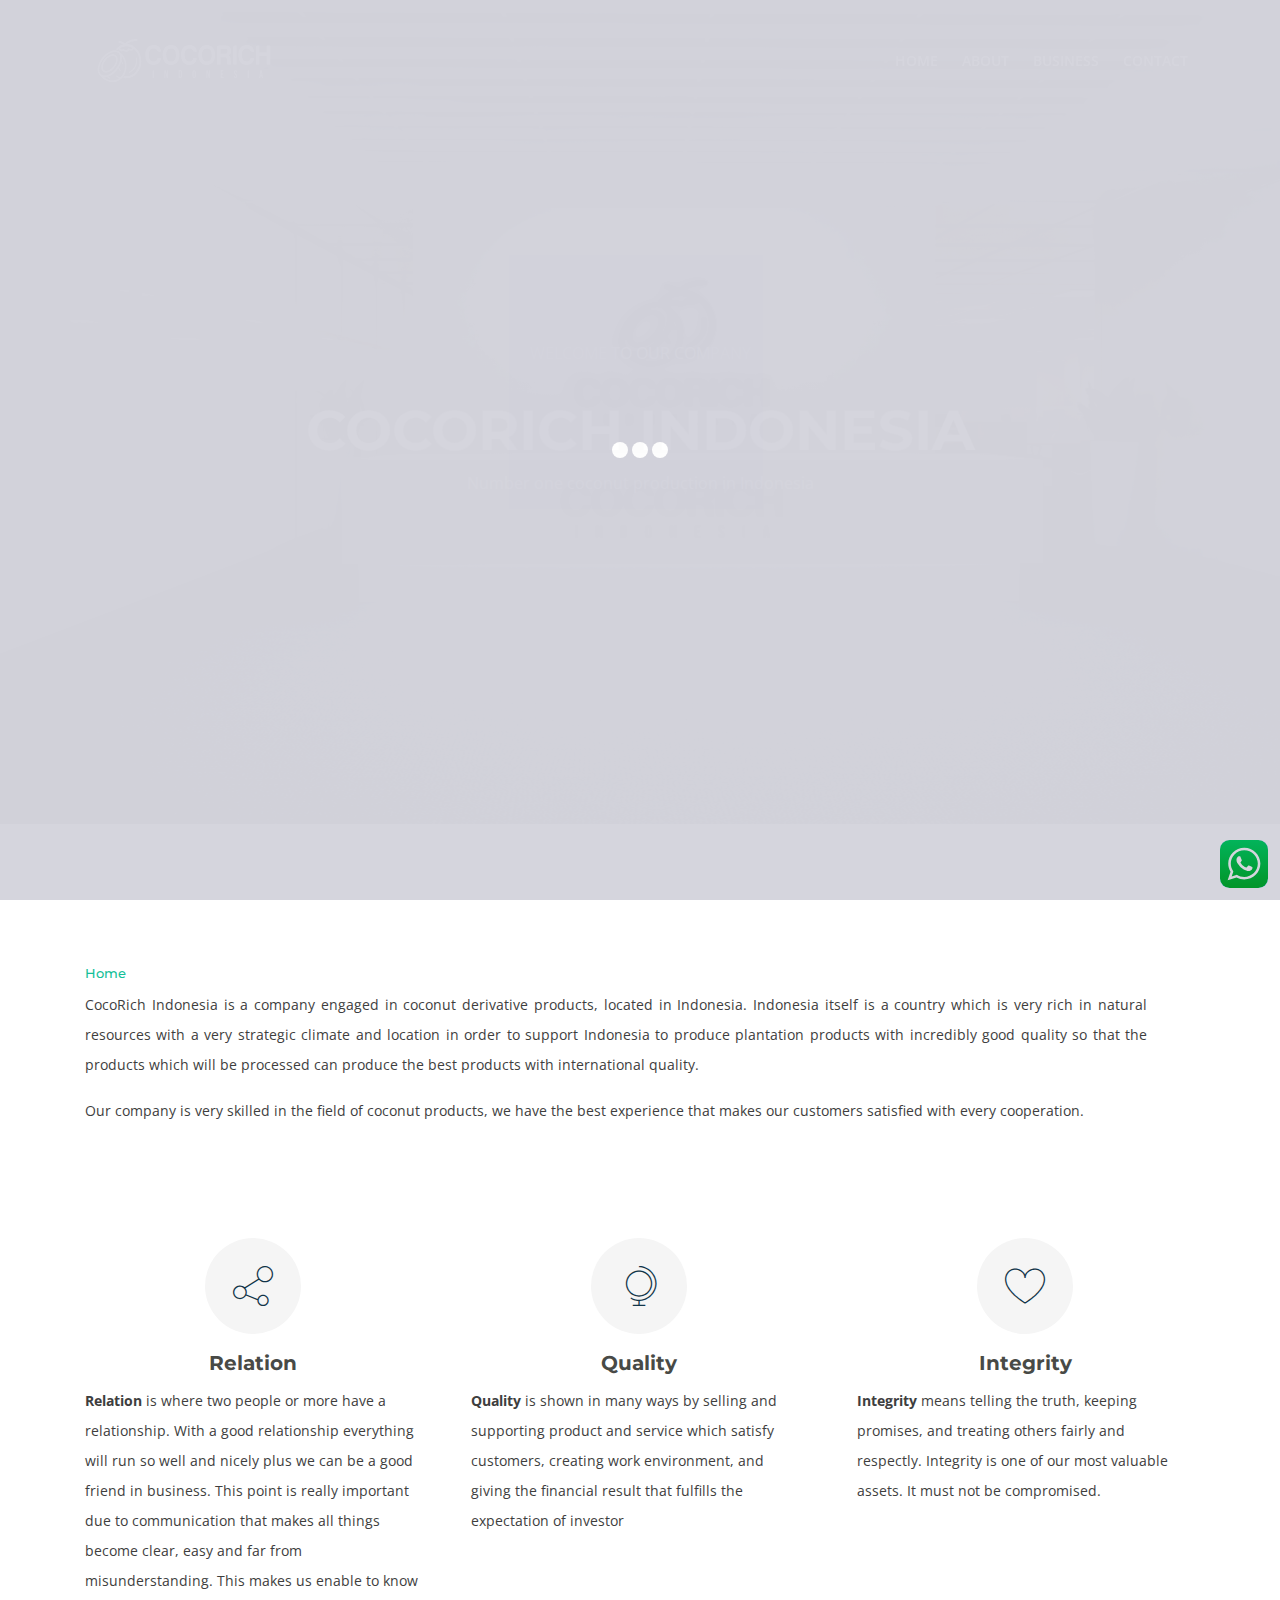
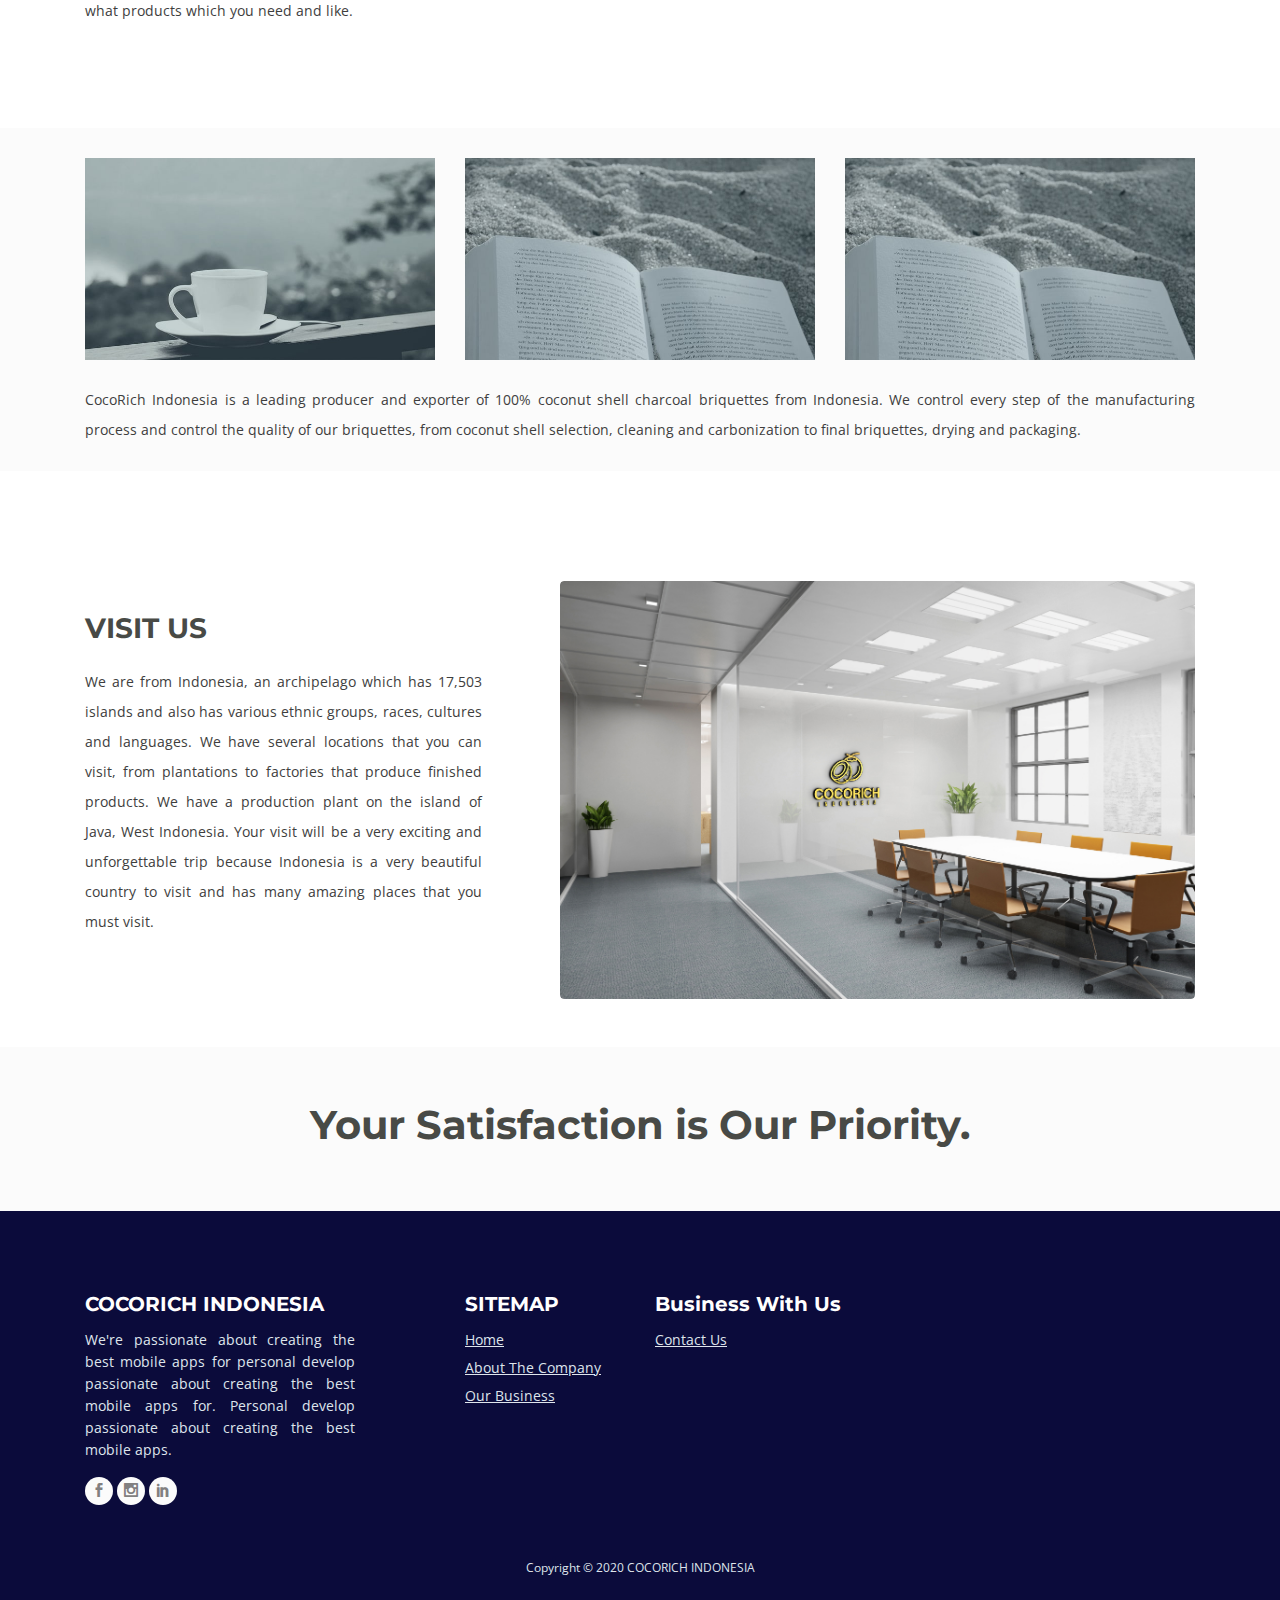
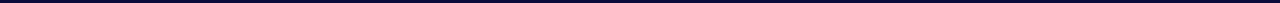
==== index.html @ d9a15020 "animate slide home corousel header" ====
<!DOCTYPE html>
<html lang="en">
<head>
    <meta charset="utf-8">
    <meta name="viewport" content="width=device-width, initial-scale=1, shrink-to-fit=no">
    
    <!-- SEO Meta Tags -->
    <meta name="description" content="Aria is a business focused HTML landing page template built with Bootstrap to help you create lead generation websites for companies and their services.">
    <meta name="author" content="Inovatik">

    <!-- OG Meta Tags to improve the way the post looks when you share the page on LinkedIn, Facebook, Google+ -->
	<meta property="og:site_name" content="" /> <!-- website name -->
	<meta property="og:site" content="" /> <!-- website link -->
	<meta property="og:title" content=""/> <!-- title shown in the actual shared post -->
	<meta property="og:description" content="" /> <!-- description shown in the actual shared post -->
	<meta property="og:image" content="" /> <!-- image link, make sure it's jpg -->
	<meta property="og:url" content="" /> <!-- where do you want your post to link to -->
	<meta property="og:type" content="article" />

    <!-- Website Title -->
    <title>Cocorichindo</title>
    
    <!-- Styles -->
    <link href="https://fonts.googleapis.com/css?family=Montserrat:500,700&display=swap&subset=latin-ext" rel="stylesheet">
    <link href="https://fonts.googleapis.com/css?family=Open+Sans:400,400i,600&display=swap&subset=latin-ext" rel="stylesheet">
    <link href="css/bootstrap.css" rel="stylesheet">
    <link href="css/fontawesome-all.css" rel="stylesheet">
    <link href="css/swiper.css" rel="stylesheet">
	<link href="css/magnific-popup.css" rel="stylesheet">
    <link href="css/styles.css" rel="stylesheet">

    <link rel="stylesheet" href="images/linea_icon/styles.css">
    <link rel="stylesheet" href="images/elegant_icon/style.css">
	
	<!-- Favicon  -->
    <link rel="icon" href="images/favicon.png">
    <style>
        .desc-home p{
            line-height: 30px;
            letter-spacing: 0px;
        }
        .cards-2{
            padding-top: 30px;
            padding-bottom: 10px;
        }
        .cards-2 .card{
            margin-bottom: 10px;
        }
        .cards-2 h3{
            padding-top: 30px;
            text-align: left;
        }
        #quotes.basic-2{
            padding-top: 3.375rem;
        }
    </style>
</head>
<body data-spy="scroll" data-target=".fixed-top">
    
    <!-- Preloader -->
	<div class="spinner-wrapper">
        <div class="spinner">
            <div class="bounce1"></div>
            <div class="bounce2"></div>
            <div class="bounce3"></div>
        </div>
    </div>
    <!-- end of preloader -->
    

    <!-- Navbar -->
    <nav class="navbar navbar-expand-md navbar-dark navbar-custom fixed-top">
        <!-- Text Logo - Use this if you don't have a graphic logo -->
        <!-- <a class="navbar-brand logo-text page-scroll" href="index.html">Aria</a> -->

        <!-- Image Logo -->
        <a class="navbar-brand logo-image" href="index.html">
            <!-- <img src="images/logococorich.svg" alt="alternative"> -->
            <?xml version="1.0" encoding="UTF-8" standalone="no"?>
            <svg xmlns:dc="http://purl.org/dc/elements/1.1/" xmlns:cc="http://creativecommons.org/ns#"
                xmlns:rdf="http://www.w3.org/1999/02/22-rdf-syntax-ns#" xmlns:svg="http://www.w3.org/2000/svg"
                xmlns="http://www.w3.org/2000/svg" xmlns:sodipodi="http://sodipodi.sourceforge.net/DTD/sodipodi-0.dtd"
                xmlns:inkscape="http://www.inkscape.org/namespaces/inkscape" width="1713.3042" height="428.42572"
                viewBox="0 0 453.31172 113.3543" version="1.1" id="svg239" inkscape:version="0.92.4 (5da689c313, 2019-01-14)"
                sodipodi:docname="logococorich.svg">
                <defs id="defs233" />
                <sodipodi:namedview id="base" pagecolor="#ffffff" bordercolor="#666666" borderopacity="1.0"
                    inkscape:pageopacity="0.0" inkscape:pageshadow="2" inkscape:zoom="0.15018657" inkscape:cx="698.25259"
                    inkscape:cy="-551.73253" inkscape:document-units="px" inkscape:current-layer="layer1"
                    inkscape:document-rotation="0" showgrid="false" units="px" width="134px" inkscape:window-width="1366"
                    inkscape:window-height="704" inkscape:window-x="0" inkscape:window-y="32" inkscape:window-maximized="1"
                    fit-margin-top="0" fit-margin-left="0" fit-margin-right="0" fit-margin-bottom="0" />
                <metadata id="metadata236">
                    <rdf:RDF>
                        <cc:Work rdf:about="">
                            <dc:format>image/svg+xml</dc:format>
                            <dc:type rdf:resource="http://purl.org/dc/dcmitype/StillImage" />
                            <dc:title></dc:title>
                        </cc:Work>
                    </rdf:RDF>
                </metadata>
                <g inkscape:label="Layer 1" inkscape:groupmode="layer" id="layer1" transform="translate(139.16419,-48.253246)">
                    <g id="Layer1000" transform="matrix(1.8290912,0,0,1.9971118,-229.80151,-274.9947)">
                        <g id="Layer1001">
                            <path
                                d="m 140.5637,186.7394 h -5.0133 c -0.557,2.7852 -2.4138,4.5677 -5.6446,4.5677 -4.7162,0 -6.7587,-3.4907 -6.7587,-8.4298 0,-5.0876 2.1167,-8.4669 6.9072,-8.4669 2.451,0 4.1221,0.9284 4.9762,2.748 0.4828,1.0027 1.2998,1.5226 2.4139,1.5226 h 3.1193 c -0.2599,-2.748 -1.2626,-4.9391 -3.0451,-6.5359 -1.8939,-1.5597 -4.382,-2.3024 -7.4643,-2.3024 -7.9841,0 -12.069,4.9019 -12.069,13.0346 0,7.8728 3.862,12.9975 11.6234,12.9975 6.3874,0 10.4723,-3.3051 10.955,-9.1354 z m 14.3344,-12.4033 c 4.7162,0 6.9444,3.565 6.9444,8.5412 0,5.0876 -2.2282,8.6526 -6.9444,8.6526 -4.7162,0 -6.9072,-3.7135 -6.9072,-8.6526 0,-4.9019 2.191,-8.5412 6.9072,-8.5412 z m 0,21.5387 c 7.6871,0 12.1062,-5.2361 12.1062,-12.9975 0,-7.6499 -4.5677,-13.0346 -12.1062,-13.0346 -7.5014,0 -12.0691,5.3104 -12.0691,13.0346 0,7.7242 4.382,12.9975 12.0691,12.9975 z m 36.95,-9.1354 h -5.0133 c -0.5571,2.7852 -2.4139,4.5677 -5.6447,4.5677 -4.7162,0 -6.7587,-3.4907 -6.7587,-8.4298 0,-5.0876 2.1168,-8.4669 6.9073,-8.4669 2.4509,0 4.122,0.9284 4.9762,2.748 0.4827,1.0027 1.2997,1.5226 2.4138,1.5226 h 3.1194 c -0.26,-2.748 -1.2626,-4.9391 -3.0452,-6.5359 -1.8939,-1.5597 -4.382,-2.3024 -7.4642,-2.3024 -7.9842,0 -12.0691,4.9019 -12.0691,13.0346 0,7.8728 3.8621,12.9975 11.6234,12.9975 6.3874,0 10.4723,-3.3051 10.9551,-9.1354 z m 14.3343,-12.4033 c 4.7163,0 6.9444,3.565 6.9444,8.5412 0,5.0876 -2.2281,8.6526 -6.9444,8.6526 -4.7162,0 -6.9072,-3.7135 -6.9072,-8.6526 0,-4.9019 2.191,-8.5412 6.9072,-8.5412 z m 0,21.5387 c 7.6871,0 12.1063,-5.2361 12.1063,-12.9975 0,-7.6499 -4.5677,-13.0346 -12.1063,-13.0346 -7.5014,0 -12.069,5.3104 -12.069,13.0346 0,7.7242 4.382,12.9975 12.069,12.9975 z m 34.9075,-18.4193 c 0,-5.199 -2.8965,-7.2043 -8.1327,-7.2043 h -9.581 c -1.4483,0 -2.5994,1.2626 -2.5994,2.7109 v 22.5413 h 5.1618 v -9.8038 h 5.4961 c 3.0451,0 3.6021,0.9655 3.7878,4.0107 0.0371,2.4509 0.1114,3.8992 0.2228,4.2706 0.0372,0.5199 0.1486,1.0398 0.4085,1.5225 h 5.6818 c -0.4828,-0.3342 -0.7799,-0.8912 -0.817,-1.6711 l -0.2228,-4.939 c -0.1114,-1.634 -0.3342,-2.8966 -0.7799,-3.7507 -0.5199,-0.7799 -1.3369,-1.374 -2.4138,-1.7454 2.4138,-0.6684 3.7878,-2.748 3.7878,-5.9417 z m -5.2361,0.4828 c 0,2.4509 -1.374,3.3422 -3.8249,3.3422 h -6.0903 v -6.6473 h 6.3873 c 2.3024,0 3.5279,1.0027 3.5279,3.3051 z m 8.1327,17.5651 h 5.1619 v -25.2522 h -2.5624 c -1.7453,0 -2.5995,0.9284 -2.5995,2.7109 z m 30.0799,-8.764 h -5.0133 c -0.557,2.7852 -2.4138,4.5677 -5.6446,4.5677 -4.7162,0 -6.7587,-3.4907 -6.7587,-8.4298 0,-5.0876 2.1167,-8.4669 6.9072,-8.4669 2.451,0 4.1221,0.9284 4.9762,2.748 0.4828,1.0027 1.2998,1.5226 2.4138,1.5226 h 3.1194 c -0.2599,-2.748 -1.2626,-4.9391 -3.0451,-6.5359 -1.8939,-1.5597 -4.382,-2.3024 -7.4643,-2.3024 -7.9841,0 -12.069,4.9019 -12.069,13.0346 0,7.8728 3.862,12.9975 11.6234,12.9975 6.3874,0 10.4723,-3.3051 10.955,-9.1354 z m 2.4881,-13.7773 v 22.5413 h 5.2362 v -11.1778 h 10.3608 v 11.1778 h 5.2361 v -25.2522 h -5.2361 v 9.4325 h -10.3608 v -9.4325 h -2.6367 c -1.4483,0 -2.5995,1.2626 -2.5995,2.7109 z"
                                style="fill:#000000;fill-rule:evenodd" id="path69" inkscape:connector-curvature="0" />
                            <path
                                d="m 128.574,202.9211 h 1.594 v 10.1435 h -1.594 z m 16.8927,0 h 1.9997 l 1.5505,6.0716 h 0.029 v -6.0716 h 1.4201 v 10.1435 h -1.6374 l -1.9128,-7.4047 h -0.029 v 7.4047 h -1.4201 z m 20.2981,0 h 2.4344 c 0.7922,0 1.3863,0.2126 1.7824,0.6376 0.396,0.4251 0.5941,1.0482 0.5941,1.8693 v 5.1297 c 0,0.8212 -0.1981,1.4443 -0.5941,1.8693 -0.3961,0.4251 -0.9902,0.6376 -1.7824,0.6376 h -2.4344 z m 2.4054,8.6944 c 0.2608,0 0.4613,-0.0772 0.6014,-0.2318 0.1401,-0.1546 0.2101,-0.4057 0.2101,-0.7535 v -5.2746 c 0,-0.3478 -0.07,-0.599 -0.2101,-0.7535 -0.1401,-0.1546 -0.3406,-0.2319 -0.6014,-0.2319 h -0.8115 v 7.2453 z m 19.8923,1.594 c -0.7825,0 -1.3814,-0.2222 -1.7968,-0.6665 -0.4154,-0.4444 -0.6231,-1.0723 -0.6231,-1.8838 v -5.3326 c 0,-0.8115 0.2077,-1.4394 0.6231,-1.8838 0.4154,-0.4444 1.0143,-0.6666 1.7968,-0.6666 0.7825,0 1.3815,0.2222 1.7969,0.6666 0.4154,0.4444 0.623,1.0723 0.623,1.8838 v 5.3326 c 0,0.8115 -0.2076,1.4394 -0.623,1.8838 -0.4154,0.4443 -1.0144,0.6665 -1.7969,0.6665 z m 0,-1.449 c 0.5507,0 0.826,-0.3333 0.826,-0.9999 v -5.5354 c 0,-0.6666 -0.2753,-0.9999 -0.826,-0.9999 -0.5506,0 -0.8259,0.3333 -0.8259,0.9999 v 5.5354 c 0,0.6666 0.2753,0.9999 0.8259,0.9999 z m 17.6028,-8.8394 h 1.9997 l 1.5505,6.0716 h 0.029 v -6.0716 h 1.4201 v 10.1435 h -1.6375 l -1.9127,-7.4047 h -0.029 v 7.4047 h -1.4201 z m 20.298,0 h 4.3473 v 1.4491 h -2.7533 v 2.6808 h 2.1881 v 1.4491 h -2.1881 v 3.1154 h 2.7533 v 1.4491 h -4.3473 z m 21.4718,10.2884 c -0.7728,0 -1.3573,-0.2197 -1.7533,-0.6593 -0.3961,-0.4396 -0.5942,-1.0699 -0.5942,-1.891 v -0.5796 h 1.5071 v 0.6955 c 0,0.6569 0.2753,0.9854 0.8259,0.9854 0.2705,0 0.4758,-0.0798 0.6159,-0.2391 0.1401,-0.1594 0.2101,-0.4179 0.2101,-0.7753 0,-0.425 -0.0966,-0.7994 -0.2898,-1.123 -0.1932,-0.3236 -0.5507,-0.7125 -1.0723,-1.1665 -0.6569,-0.5796 -1.1158,-1.1037 -1.3766,-1.5723 -0.2609,-0.4685 -0.3913,-0.9974 -0.3913,-1.5867 0,-0.8018 0.2029,-1.4225 0.6086,-1.862 0.4058,-0.4396 0.995,-0.6594 1.7679,-0.6594 0.7632,0 1.3404,0.2198 1.7316,0.6594 0.3913,0.4395 0.5869,1.0699 0.5869,1.891 v 0.4202 h -1.507 v -0.5216 c 0,-0.3478 -0.0677,-0.6014 -0.2029,-0.7608 -0.1353,-0.1594 -0.3333,-0.2391 -0.5941,-0.2391 -0.5314,0 -0.797,0.3236 -0.797,0.9709 0,0.3671 0.099,0.71 0.2971,1.0288 0.198,0.3188 0.5579,0.7052 1.0795,1.1593 0.6666,0.5796 1.1255,1.1061 1.3766,1.5794 0.2512,0.4734 0.3768,1.0289 0.3768,1.6665 0,0.8308 -0.2053,1.4684 -0.6159,1.9128 -0.4105,0.4443 -1.0071,0.6665 -1.7896,0.6665 z m 17.4289,-10.2884 h 1.594 v 10.1435 h -1.594 z m 18.1244,0 h 2.1592 l 1.6519,10.1435 h -1.594 l -0.2898,-2.0142 v 0.029 h -1.8113 l -0.2898,1.9852 h -1.4781 z m 1.739,6.7817 -0.7101,-5.0138 h -0.029 l -0.6955,5.0138 z"
                                style="fill:#000000;fill-rule:evenodd" id="path71" inkscape:connector-curvature="0" />
                        </g>
                        <g id="Layer1002" transform="matrix(0.71200564,0,0,0.71612098,-63.947862,105.4372)" style="fill:#000000">
                            <path
                                d="m 217.2692,88.3933 c 16.6459,0 30.1885,14.0322 30.1885,31.2811 0,17.2492 -13.5426,31.2829 -30.1885,31.2829 -2.1952,0 -4.3357,-0.2463 -6.399,-0.7096 0.0969,-0.1045 0.1929,-0.2095 0.288,-0.3152 0.8775,-0.9752 1.6818,-2.0056 2.4137,-3.0817 1.2086,0.1759 2.4426,0.2687 3.6973,0.2687 v 0 c 14.6034,0 26.4844,-12.3123 26.4844,-27.4451 0,-15.1325 -11.881,-27.4433 -26.4844,-27.4433 -6.5387,0 -12.5307,2.4689 -17.1555,6.5531 -0.8293,-0.2901 -1.7014,-0.5159 -2.6125,-0.6743 -0.6051,-0.1052 -1.2294,-0.18 -1.8716,-0.2234 5.4887,-5.8516 13.1608,-9.4932 21.6396,-9.4932 z"
                                style="fill:#000000;fill-rule:evenodd" id="path74" inkscape:connector-curvature="0" />
                            <path
                                d="m 202.9049,86.2873 c -1.014,-0.211 -1.6651,-1.204 -1.4542,-2.218 0.2109,-1.014 1.204,-1.6651 2.218,-1.4542 0.0222,0.0047 6.8416,1.4169 11.6594,4.3255 2.1703,-2.8649 7.9596,-7.7317 22.3841,-8.1536 1.0343,-0.0283 1.8958,0.7871 1.9242,1.8214 0.0284,1.0343 -0.7871,1.8958 -1.8214,1.9242 -17.2852,0.5055 -19.9503,7.1968 -20.1147,7.6598 -0.0674,0.2088 -0.1727,0.4092 -0.3173,0.5912 -0.6449,0.8112 -1.8254,0.946 -2.6366,0.3011 -3.9898,-3.1701 -11.8189,-4.7927 -11.8415,-4.7974 z"
                                style="fill:#000000;fill-rule:evenodd" id="path76" inkscape:connector-curvature="0" />
                            <path
                                d="m 236.2419,114.5002 c -0.1704,-0.6679 0.233,-1.3475 0.9009,-1.5178 0.6679,-0.1704 1.3474,0.233 1.5178,0.9009 0.0135,0.0528 4.9403,18.3386 -14.9109,27.2245 -0.63,0.2812 -1.3688,-0.002 -1.65,-0.6316 -0.2812,-0.6301 0.002,-1.3688 0.6316,-1.65 17.9075,-8.0158 13.5226,-24.2791 13.5106,-24.326 z"
                                style="fill:#000000;fill-rule:evenodd" id="path78" inkscape:connector-curvature="0" />
                            <path
                                d="m 172.0702,148.9538 c 6.0619,4.378 17.8436,9.9857 31.4775,1.3692 3.1247,-2.1678 5.5489,-4.9776 7.3017,-8.1379 2.5522,-4.6017 3.6843,-9.9477 3.4884,-15.1491 -0.1952,-5.1807 -1.7096,-10.1975 -4.4518,-14.1662 -0.5912,-0.8556 -1.2148,-1.5116 -1.9035,-2.1636 0.3239,2.0445 0.2945,4.3183 -0.134,6.7831 -1.1135,6.4038 -4.7359,12.9954 -9.6922,18.4757 -4.9455,5.4682 -11.243,9.8584 -17.7201,11.8742 -3.0255,0.9415 -5.8419,1.2911 -8.366,1.1146 z m 31.531,-46.3966 0.0103,0.002 c 2.9864,1.8575 6.9436,5.686 8.8908,8.504 3.0899,4.4718 4.7949,10.0875 5.0124,15.8606 0.2167,5.7522 -1.045,11.6816 -3.8871,16.806 -1.9872,3.5829 -4.7454,6.7719 -8.3098,9.2348 l -0.0561,0.0374 c -22.1267,14.0043 -39.8405,-5.594 -39.8921,-5.65 l -1.3882,-1.5043 -0.0492,-0.042 c -1.7548,-1.5093 -3.0506,-3.4983 -3.7956,-5.8922 -0.7982,-2.5646 -0.9621,-5.5891 -0.3737,-8.9734 1.1135,-6.4039 4.7359,-12.9955 9.6922,-18.4757 4.9455,-5.4683 11.2429,-9.8584 17.7201,-11.8742 3.7204,-1.1579 7.125,-1.4206 10.0581,-0.9106 2.4864,0.4323 4.6381,1.4151 6.3679,2.8775 z m -7.8017,31.2754 c 4.5677,-5.0505 7.8975,-11.0762 8.9066,-16.8795 0.5004,-2.8778 0.3766,-5.3994 -0.2739,-7.4896 -0.565,-1.8155 -1.5287,-3.3075 -2.8231,-4.4209 -1.3063,-1.1236 -2.9666,-1.8823 -4.912,-2.2205 -2.4547,-0.4269 -5.3543,-0.1913 -8.5742,0.8108 -5.9336,1.8466 -11.7324,5.9013 -16.311,10.9639 -4.5678,5.0506 -7.8976,11.0762 -8.9067,16.8796 -0.5003,2.8777 -0.3765,5.3994 0.274,7.4895 0.565,1.8155 1.5286,3.3075 2.823,4.4209 1.3063,1.1236 2.9666,1.8823 4.912,2.2206 2.4548,0.4268 5.3543,0.1913 8.5743,-0.8108 5.9336,-1.8466 11.7323,-5.9014 16.311,-10.964 z"
                                style="fill:#000000;fill-rule:evenodd" id="path80" inkscape:connector-curvature="0" />
                            <path
                                d="m 199.5149,119.2574 c -0.7491,4.308 -3.1788,8.7345 -6.5016,12.4084 -3.3122,3.6625 -7.5349,6.6043 -11.8825,7.9573 -2.5258,0.786 -4.8443,0.9632 -6.8483,0.6147 -1.7498,-0.3042 -3.2633,-1.0041 -4.4771,-2.0482 -1.2253,-1.0538 -2.1291,-2.4389 -2.647,-4.103 -0.5479,-1.7607 -0.662,-3.8288 -0.2611,-6.1341 0.749,-4.3081 3.1788,-8.7345 6.5015,-12.4085 3.3122,-3.6624 7.5349,-6.6042 11.8825,-7.9573 2.5258,-0.7861 4.8443,-0.9631 6.8484,-0.6147 1.7497,0.3042 3.2632,1.0041 4.4771,2.0482 1.2253,1.0539 2.129,2.439 2.6469,4.1031 0.5479,1.7608 0.662,3.8287 0.2612,6.1341 z m -8.7679,10.358 c 2.9491,-3.2608 5.0975,-7.143 5.7462,-10.8737 0.3161,-1.8182 0.2407,-3.4026 -0.1652,-4.7071 -0.3448,-1.1079 -0.9291,-2.0151 -1.7117,-2.6882 -0.7942,-0.6831 -1.8088,-1.1453 -3.0023,-1.3528 -1.5439,-0.2684 -3.3768,-0.1174 -5.4214,0.5188 -3.825,1.1904 -7.568,3.8097 -10.5275,7.0821 -2.9491,3.2608 -5.0975,7.143 -5.7462,10.8736 -0.3161,1.8183 -0.2407,3.4027 0.1653,4.7072 0.3448,1.1079 0.929,2.015 1.7116,2.6882 0.7942,0.683 1.8088,1.1452 3.0023,1.3527 1.5439,0.2685 3.3768,0.1175 5.4214,-0.5188 3.825,-1.1904 7.5681,-3.8097 10.5275,-7.082 z"
                                style="fill:#000000;fill-rule:evenodd" id="path82" inkscape:connector-curvature="0" />
                            <path
                                d="m 184.3186,149.6628 c 0.5046,0.2959 0.6738,0.9448 0.3779,1.4493 -0.2958,0.5046 -0.9447,0.6738 -1.4493,0.3779 -0.0161,-0.009 -5.6517,-3.2921 -5.8698,-4.5636 -0.0986,-0.578 0.29,-1.1265 0.868,-1.2251 0.5779,-0.0986 1.1264,0.29 1.225,0.868 0.0494,0.2879 4.8345,3.0855 4.8482,3.0935 z"
                                style="fill:#000000;fill-rule:evenodd" id="path84" inkscape:connector-curvature="0" />
                            <path
                                d="m 206.935,149.069 c 0.5756,0.1077 0.9549,0.6618 0.8472,1.2375 -0.1078,0.5757 -0.6619,0.955 -1.2376,0.8472 -0.0185,-0.003 -6.4579,-1.2082 -9.2774,-3.314 -0.4702,-0.3509 -0.5669,-1.0165 -0.216,-1.4867 0.3509,-0.4701 1.0166,-0.5668 1.4867,-0.2159 2.4296,1.8145 8.3799,2.9286 8.3971,2.9319 z"
                                style="fill:#000000;fill-rule:evenodd" id="path86" inkscape:connector-curvature="0" />
                            <path
                                d="m 200.4608,131.7226 c -0.3394,-0.477 -0.2278,-1.139 0.2492,-1.4784 0.477,-0.3394 1.1389,-0.2279 1.4784,0.2491 0.009,0.0131 3.2747,4.5855 3.5548,5.706 0.1421,0.5688 -0.2037,1.1452 -0.7724,1.2874 -0.5688,0.1422 -1.1452,-0.2037 -1.2874,-0.7724 -0.185,-0.7399 -3.2139,-4.9796 -3.2226,-4.9917 z"
                                style="fill:#000000;fill-rule:evenodd" id="path88" inkscape:connector-curvature="0" />
                            <path
                                d="m 205.7308,118.911 c -0.328,-0.4839 -0.2016,-1.1421 0.2824,-1.4701 0.4839,-0.3279 1.1421,-0.2015 1.4701,0.2824 0.008,0.0121 2.866,4.2291 3.0647,5.7392 0.0757,0.5802 -0.3334,1.112 -0.9136,1.1877 -0.5802,0.0757 -1.112,-0.3334 -1.1877,-0.9136 -0.1335,-1.0148 -2.7085,-4.8147 -2.7159,-4.8256 z"
                                style="fill:#000000;fill-rule:evenodd" id="path90" inkscape:connector-curvature="0" />
                            <path
                                d="m 205.1213,94.7577 c -0.0505,1.044 0.1227,5.0122 6.0025,2.7394 l 0.7697,-0.2975 0.6818,0.4532 c 0.0159,0.0106 5.5419,3.752 8.035,-0.8283 l 0.6758,-1.2416 1.3114,0.5252 c 0.0198,0.0079 6.9224,2.8154 6.2869,-1.2261 -0.1281,-0.8149 -0.997,-1.4987 -2.3053,-2.0447 -1.6895,-0.7051 -3.9836,-1.1062 -6.4646,-1.2408 -2.5557,-0.1385 -5.2746,0.0056 -7.7329,0.3921 -3.5818,0.5632 -6.5197,1.5423 -7.2603,2.7691 z m 6.4083,5.9748 c -10.9186,3.7952 -9.557,-6.5601 -9.5534,-6.5903 l 0.0262,-0.2177 0.086,-0.2059 c 1.015,-2.4322 5.0354,-4.1192 9.8073,-4.8695 2.6779,-0.4211 5.625,-0.5789 8.3808,-0.4295 2.8304,0.1535 5.4938,0.6304 7.5235,1.4775 2.3192,0.9678 3.9001,2.4393 4.224,4.4991 1.2117,7.7063 -6.3,6.0698 -9.3574,5.1054 -3.543,4.802 -9.1661,2.3214 -11.137,1.2309 z"
                                style="fill:#000000;fill-rule:evenodd" id="path92" inkscape:connector-curvature="0" />
                        </g>
                    </g>
                </g>
            </svg>
        </a>
        
        <!-- Mobile Menu Toggle Button -->
        <button class="navbar-toggler" type="button" data-toggle="collapse" data-target="#navbarsExampleDefault" aria-controls="navbarsExampleDefault" aria-expanded="false" aria-label="Toggle navigation">
            <span class="navbar-toggler-awesome fas fa-bars"></span>
            <span class="navbar-toggler-awesome fas fa-times"></span>
        </button>
        <!-- end of mobile menu toggle button -->

        <div class="collapse navbar-collapse" id="navbarsExampleDefault">
            <ul class="navbar-nav ml-auto">
                <li class="nav-item">
                    <a class="nav-link page-scroll" href="index.html">HOME <span class="sr-only">(current)</span></a>
                </li>
                <li class="nav-item">
                    <a class="nav-link page-scroll" href="about.html">ABOUT</a>
                </li>
                <li class="nav-item">
                    <a class="nav-link page-scroll" href="product.html">BUSINESS</a>
                </li>
                <li class="nav-item">
                    <a class="nav-link page-scroll" href="contact.html">CONTACT</a>
                </li>
            </ul>
            <!-- <span class="nav-item social-icons">
                <span class="fa-stack">
                    <a href="#your-link">
                        <span class="hexagon"></span>
                        <i class="fab fa-facebook-f fa-stack-1x"></i>
                    </a>
                </span>
                <span class="fa-stack">
                    <a href="#your-link">
                        <span class="hexagon"></span>
                        <i class="fab fa-twitter fa-stack-1x"></i>
                    </a>
                </span>
            </span> -->
        </div>
    </nav> <!-- end of navbar -->
    <!-- end of navbar -->


    <!-- Header -->
    <header id="header" class="header">
        <div class="header-content">
            <div class="container">
                <div class="row">
                    <div class="col-lg-12">
                        <div class="text-container">
                            <p class="p-heading p-large">WELCOME TO OUR COMPANY</p>
                            <h1>COCORICH INDONESIA</h1>
                            <p class="p-heading p-large">Number one coconut production in Indonesia</p>
                        </div>
                    </div> <!-- end of col -->
                </div> <!-- end of row -->
            </div> <!-- end of container -->
        </div> <!-- end of header-content -->
    </header> <!-- end of header -->
    <!-- end of header -->


    <!-- Home -->
    <div id="intro" class="basic-1">
        <div class="container">
            <div class="row">
                <div class="col-lg-12">
                    <div class="text-container desc-home">
                        <div class="section-title">Home</div>
                        <p class="text-justify">CocoRich Indonesia is a company engaged in coconut derivative products, located in Indonesia. Indonesia itself is a country which is very rich in natural resources with a very strategic climate and location in order to support Indonesia to produce plantation products with incredibly good quality so that the products which will be processed can produce the best products with international quality.</p>
                        <p class="text-justify">Our company is very skilled in the field of coconut products, we have the best experience that makes our customers satisfied with every cooperation.</p>
                    </div> <!-- end of text-container -->
                </div> <!-- end of col -->
            </div> <!-- end of row -->
        </div> <!-- end of container -->
    </div> <!-- end of basic-1 -->
    <!-- end of intro -->


    <!-- Description -->
    <div class="cards-1">
        <div class="container">
            <div class="row">
                <div class="col-lg-12">
                    
                    <!-- Card -->
                    <div class="card">
                        <span class="fa-stack home-icon">
                            <div class="icon icon-basic-share fa-stack-1x"></div>
                        </span>
                        <div class="card-body">
                            <h4 class="card-title text-center">Relation</h4>
                            <p style="line-height: 30px; letter-spacing: 0px;"><b>Relation</b> is where two people or more have a relationship. With a good relationship everything will run so well and nicely plus we can be a good friend in business. This point is really important due to communication that makes all things become clear, easy and far from misunderstanding. This makes us enable to know what products which you need and like.</p>
                        </div>
                    </div>
                    <!-- end of card -->

                    <!-- Card -->
                    <div class="card">
                        <span class="fa-stack home-icon">
                            <div class="icon icon-basic-globe fa-stack-1x"></div>
                        </span>
                        <div class="card-body">
                            <h4 class="card-title text-center">Quality</h4>
                            <p style="line-height: 30px; letter-spacing: 0px;"><b>Quality</b> is shown in many ways by selling and supporting product and service which satisfy customers, creating work environment, and giving the financial result that fulfills the expectation of investor</p>
                        </div>
                    </div>
                    <!-- end of card -->

                    <!-- Card -->
                    <div class="card">
                        <span class="fa-stack home-icon">
                            <div class="icon icon-basic-heart fa-stack-1x"></div>
                        </span>
                        <div class="card-body">
                            <h4 class="card-title text-center">Integrity</h4>
                            <p style="line-height: 30px; letter-spacing: 0px;"><b>Integrity</b> means telling the truth, keeping promises, and treating others fairly and respectly. Integrity is one of our most valuable assets. It must not be compromised.</p>
                        </div>
                    </div>
                    <!-- end of card -->

                </div> <!-- end of col -->
            </div> <!-- end of row -->
        </div> <!-- end of container -->
    </div> <!-- end of cards-1 -->
    <!-- end of description -->


    <!-- Services -->
    <div id="services" class="cards-2">
        <div class="container">
            <div class="row">
                <div class="col-lg-4">
                    <img class="img-fluid" src="images/services-1.jpg" alt="alternative">
                </div> <!-- end of col -->
                <div class="col-lg-4 mt-3 mt-lg-0">
                    <img class="img-fluid" src="images/services-2.jpg" alt="alternative">
                </div> <!-- end of col -->
                <div class="col-lg-4 mt-3 mt-lg-0">
                    <img class="img-fluid" src="images/services-2.jpg" alt="alternative">
                </div> <!-- end of col -->
            </div> <!-- end of row -->
            <br>
            <div class="row">
                <div class="col-lg-12">
                    <div class="text-container desc-home">
                        <p class="text-justify" style="line-height: 30px; letter-spacing: 0px;">CocoRich Indonesia is a leading producer and exporter of 100% coconut shell charcoal briquettes from Indonesia. We control every step of the manufacturing process and control the quality of our briquettes, from coconut shell selection, cleaning and carbonization to final briquettes, drying and packaging.</p>
                    </div> <!-- end of text-container -->
                </div> <!-- end of col -->
            </div> <!-- end of row -->
        </div> <!-- end of container -->
    </div> <!-- end of cards-2 -->
    <!-- end of services -->
    

    <!-- Intro -->
    <div id="intro" class="basic-1">
        <div class="container">
            <div class="row">
                <div class="col-lg-5">
                    <div class="text-container">
                        <h2>VISIT US</h2>
                        <p class="text-justify" style="line-height: 30px; letter-spacing: 0px;">We are from Indonesia, an archipelago which has 17,503 islands and also has various ethnic groups, races, cultures and languages. We have several locations that you can visit, from plantations to factories that produce finished products. We have a production plant on the island of Java, West Indonesia. Your visit will be a very exciting and unforgettable trip because Indonesia is a very beautiful country to visit and has many amazing places that you must visit.</p>
                    </div> <!-- end of text-container -->
                </div> <!-- end of col -->
                <div class="col-lg-7">
                    <div class="image-container">
                        <img class="img-fluid" src="images/officemockup.jpg" alt="alternative">
                    </div> <!-- end of image-container -->
                </div> <!-- end of col -->
            </div> <!-- end of row -->
        </div> <!-- end of container -->
    </div> <!-- end of basic-1 -->
    <!-- end of intro -->

    <div id="quotes" class="basic-2">
        <div class="container">
            <div class="row">
                <div class="col-lg-12">
                    <h1 class="">Your Satisfaction is Our Priority.</h1>
                </div> <!-- end of col -->
            </div> <!-- end of row -->
        </div> <!-- end of container -->
    </div>


    <!-- Footer -->
    <div class="footer">
        <div class="container">
            <div class="row">
                <div class="col-md-4">
                    <div class="text-container about">
                        <h4>COCORICH INDONESIA</h4>
                        <p class="white" style="text-align: justify;">We're passionate about creating the best mobile apps for personal develop passionate about creating the best mobile apps for. Personal develop passionate about creating the best mobile apps.</p>
                        <span class="fa-stack">
                            <a href="facebook.com">
                                <span class="social_facebook"></span>
                            </a>
                        </span>
                        <span class="fa-stack">
                            <a href="instagram.com">
                                <span class="social_instagram"></span>
                            </a>
                        </span>
                        <span class="fa-stack">
                            <a href="linkedin.com">
                                <span class="social_linkedin"></span>
                            </a>
                        </span>
                    </div> <!-- end of text-container -->
                </div> <!-- end of col -->
                <div class="col-md-2">
                    <div class="text-container">
                        <h4>SITEMAP</h4>
                        <ul class="list-unstyled li-space-lg white">
                            <li>
                                <a class="white" href="index.html">Home</a>
                            </li>
                            <li>
                                <a class="white" href="about.html">About The Company</a>
                            </li>
                            <li>
                                <a class="white" href="privacy-policy.html">Our Business</a>
                            </li>
                        </ul>
                    </div> <!-- end of text-container -->
                </div> <!-- end of col -->
                <div class="col-md-4">
                    <div class="text-container">
                        <h4>Business With Us</h4>
                        <ul class="list-unstyled li-space-lg">
                            <li>
                                <a class="white" href="contact.html">Contact Us</a>
                            </li>
                        </ul>
                    </div> <!-- end of text-container -->
                </div> <!-- end of col -->
            </div> <!-- end of row -->
        </div> <!-- end of container -->
    </div> <!-- end of footer -->  
    <!-- end of footer -->


    <!-- Copyright -->
    <div class="copyright">
        <div class="container">
            <div class="row">
                <div class="col-lg-12">
                    <p class="p-small">Copyright © 2020 <a href="#">COCORICH INDONESIA</a></p>
                </div> <!-- end of col -->
            </div> <!-- enf of row -->
        </div> <!-- end of container -->
    </div> <!-- end of copyright --> 
    <!-- end of copyright -->
    
    	
    <!-- Scripts -->
    <script src="js/jquery.min.js"></script> <!-- jQuery for Bootstrap's JavaScript plugins -->
    <script src="js/popper.min.js"></script> <!-- Popper tooltip library for Bootstrap -->
    <script src="js/bootstrap.min.js"></script> <!-- Bootstrap framework -->
    <script src="js/jquery.easing.min.js"></script> <!-- jQuery Easing for smooth scrolling between anchors -->
    <script src="js/swiper.min.js"></script> <!-- Swiper for image and text sliders -->
    <script src="js/jquery.magnific-popup.js"></script> <!-- Magnific Popup for lightboxes -->
    <script src="js/morphext.min.js"></script> <!-- Morphtext rotating text in the header -->
    <script src="js/isotope.pkgd.min.js"></script> <!-- Isotope for filter -->
    <script src="js/validator.min.js"></script> <!-- Validator.js - Bootstrap plugin that validates forms -->
    <script src="js/scripts.js"></script> <!-- Custom scripts -->
    <script>
        // animate background header corousel
        var images=new Array(
            'images/desainmocup.jpg',
            'images/details-1-background.jpg',
            'images/details-2-background.jpg'
        );
        var nextimage=0;
        doSlideshow();
        function doSlideshow(){
            if(nextimage>=images.length){nextimage=0;}
            $('.header').stop().animate({opacity: 0},1000,function(){
                $(this).css({'background-image': 'url("'+images[nextimage++]+'")'})
                    .animate({opacity: 1},{duration:1000})
                    .fadeIn(1500,function(){
                        setTimeout(doSlideshow,2500);
                    });
            });
        }
    </script>
</body>
</html>
---- css/styles.css ----
/* Template: Aria - Business HTML Landing Page Template
   Author: Inovatik
   Created: Jul 2019
   Description: Master CSS file
*/

/*****************************************
Table Of Contents:

01. General Styles
02. Preloader
03. Navigation
04. Header
05. Intro
06. Description
07. Services
08. Details 1
09. Details 2
10. Testimonials
11. Call Me
12. Projects
13. Project Lightboxes
14. Team
15. About
16. Contact
17. Footer
18. Copyright
19. Back To Top Button
20. Extra Pages
21. Media Queries
******************************************/

/*****************************************
Colors:

- Backgrounds - light gray #fbfbfb
- Background - dark blue #153e52
- Backgrounds navbar, footer - dark gray #113448
- Buttons, bullets, icons - green #14bf98
- Headings text - black #484a46
- Body text - gray #787976
- Body text - light gray #dfe5ec
******************************************/


/* TAMBAHAN  */

/* **************************
RESPONSIVE MAP
************************** */

#progress .progress-bar {
	/* display: block; */
	/* padding-left: 1.5rem; */
	border-radius: 0.125rem;
	/* background: linear-gradient(to bottom right, #14bf98, #1bd1a7); */
	background: linear-gradient(to bottom right, #000000, #000000);
}

.progress-container {
	margin-top: 1.5rem;
}

.progress-container .title {
	margin-bottom: 0.25rem;
	color: #484a46;
	font: 600 0.875rem/1.25rem "Poppins", "Open Sans", sans-serif;
}

.progress {
	height: 1.375rem;
	margin-bottom: 1.125rem;
	border-radius: 0.125rem;
	background-color: #f9fafc;
}

.map-responsive{
    overflow:hidden;
    padding-bottom:50%;
    position:relative;
    height:0;
}
.map-responsive iframe{
    left:0;
    top:0;
    height:100%;
    width:100%;
    position:absolute;
}


/******************************/
/*     01. General Styles     */
/******************************/
body,
html {
    width: 100%;
	height: 100%;
}

body, p {
	/* color: #787976;  */
	color: #3e3e3e; 
	font: 400 0.875rem/1.5625rem "Poppins", "Open Sans", sans-serif;
}

.p-large {
	font: 400 1rem/1.625rem "Poppins", "Open Sans", sans-serif;
}

.p-small {
	font: 400 0.75rem/1.375rem "Poppins", "Open Sans", sans-serif;
}

.p-heading {
	margin-bottom: 3.5rem;
	text-align: center;
}

.li-space-lg li {
	margin-bottom: 0.375rem;
}

.indent {
	padding-left: 1.25rem;
}

h1 {
	color: #484a46;
	font: 700 2.5rem/3rem "Montserrat", sans-serif;
}

h2 {
	color: #484a46;
	font: 700 1.75rem/2.125rem "Montserrat", sans-serif;
}

h3 {
	color: #484a46;
	font: 700 1.375rem/1.75rem "Montserrat", sans-serif;
}

h4 {
	color: #484a46;
	font: 700 1.25rem/1.625rem "Montserrat", sans-serif;
}

h5 {
	color: #484a46;
	font: 700 1.125rem/1.5rem "Montserrat", sans-serif;
}

h6 {
	color: #484a46;
	font: 700 1rem/1.375rem "Montserrat", sans-serif;
}

a {
	color: #787976;
	text-decoration: underline;
}

a:hover {
	color: #787976;
	text-decoration: underline;
}

a.green {
	color: #14bf98;
}

a.white,
.white {
	color: #dfe5ec;
}

.testimonial-text {
	font-style: italic;
}

.testimonial-author {
	font: 700 1rem/1.375rem "Montserrat", sans-serif;
}

strong {
	color: #484a46;
}

.section-title {
	color: #14bf98;
	font: 500 0.8125rem/1.125rem "Montserrat", sans-serif;
}

.btn-solid-reg {
	display: inline-block;
	padding: 1.1875rem 1.875rem 1.1875rem 1.875rem;
	border: 0.125rem solid #14bf98;
	border-radius: 0.25rem;
	background-color: #14bf98;
	color: #fff;
	font: 700 0.75rem/0 "Montserrat", sans-serif;
	text-decoration: none;
	transition: all 0.2s;
}

.btn-solid-reg:hover {
	background-color: transparent;
	color: #14bf98;
	text-decoration: none;
}

.btn-solid-lg {
	display: inline-block;
	padding: 1.375rem 2.125rem 1.375rem 2.125rem;
	border: 0.125rem solid #14bf98;
	border-radius: 0.25rem;
	background-color: #14bf98;
	color: #fff;
	font: 700 0.75rem/0 "Montserrat", sans-serif;
	text-decoration: none;
	transition: all 0.2s;
}

.btn-solid-lg:hover {
	background-color: transparent;
	color: #14bf98;
	text-decoration: none;
}

.btn-outline-reg {
	display: inline-block;
	padding: 1.1875rem 1.875rem 1.1875rem 1.875rem;
	border: 0.125rem solid #787976;
	border-radius: 0.25rem;
	background-color: transparent;
	color: #787976;
	font: 700 0.75rem/0 "Montserrat", sans-serif;
	text-decoration: none;
	transition: all 0.2s;
}

.btn-outline-reg:hover {
	background-color: #787976;
	color: #fff;
	text-decoration: none;
}

.btn-outline-lg {
	display: inline-block;
	padding: 1.375rem 2.125rem 1.375rem 2.125rem;
	border: 0.125rem solid #787976;
	border-radius: 0.25rem;
	background-color: transparent;
	color: #787976;
	font: 700 0.75rem/0 "Montserrat", sans-serif;
	text-decoration: none;
	transition: all 0.2s;
}

.btn-outline-lg:hover {
	background-color: #787976;
	color: #fff;
	text-decoration: none;
}

.btn-outline-sm {
	display: inline-block;
	padding: 1rem 1.625rem 0.9375rem 1.625rem;
	border: 0.125rem solid #787976;
	border-radius: 0.25rem;
	background-color: transparent;
	color: #787976;
	font: 700 0.75rem/0 "Montserrat", sans-serif;
	text-decoration: none;
	transition: all 0.2s;
}

.btn-outline-sm:hover {
	background-color: #787976;
	color: #fff;
	text-decoration: none;
}

.form-group {
	position: relative;
	margin-bottom: 1.25rem;
}

.form-group.has-error.has-danger {
	margin-bottom: 0.625rem;
}

.form-group.has-error.has-danger .help-block.with-errors ul {
	margin-top: 0.375rem;
}

.label-control {
	position: absolute;
	top: 0.8125rem;
	left: 1.375rem;
	color: #787976;
	opacity: 1;
	font: 400 0.875rem/1.375rem "Poppins", "Open Sans", sans-serif;
	cursor: text;
	transition: all 0.2s ease;
}

/* IE10+ hack to solve lower label text position compared to the rest of the browsers */
@media screen and (-ms-high-contrast: active), screen and (-ms-high-contrast: none) {  
	.label-control {
		top: 0.9375rem;
	}
}

.form-control-input:focus + .label-control,
.form-control-input.notEmpty + .label-control,
.form-control-textarea:focus + .label-control,
.form-control-textarea.notEmpty + .label-control {
	top: 0.125rem;
	opacity: 1;
	font-size: 0.75rem;
	font-weight: 500;
}

.form-control-input,
.form-control-select {
	display: block; /* needed for proper display of the label in Firefox, IE, Edge */
	width: 100%;
	padding-top: 1.25rem;
	padding-bottom: 0.25rem;
	padding-left: 1.3125rem;
	border: 1px solid #dadada;
	border-radius: 0.25rem;
	background-color: #fff;
	color: #787976;
	font: 400 0.875rem/1.375rem "Poppins", "Open Sans", sans-serif;
	transition: all 0.2s;
	-webkit-appearance: none; /* removes inner shadow on form inputs on ios safari */
}

.form-control-select {
	padding-top: 0.5rem;
	padding-bottom: 0.5rem;
	height: 3rem;
}

/* IE10+ hack to solve lower label text position compared to the rest of the browsers */
@media screen and (-ms-high-contrast: active), screen and (-ms-high-contrast: none) {  
	.form-control-input {
		padding-top: 1.25rem;
		padding-bottom: 0.75rem;
		line-height: 1.75rem;
	}

	.form-control-select {
		padding-top: 0.875rem;
		padding-bottom: 0.75rem;
		height: 3.125rem;
		line-height: 2.125rem;
	}
}

select {
    /* you should keep these first rules in place to maintain cross-browser behavior */
    -webkit-appearance: none;
	-moz-appearance: none;
	-ms-appearance: none;
    -o-appearance: none;
    appearance: none;
    background-image: url('../images/down-arrow.png');
    background-position: 96% 50%;
    background-repeat: no-repeat;
    outline: none;
}

select::-ms-expand {
    display: none; /* removes the ugly default down arrow on select form field in IE11 */
}

.form-control-textarea {
	display: block; /* used to eliminate a bottom gap difference between Chrome and IE/FF */
	width: 100%;
	height: 8rem; /* used instead of html rows to normalize height between Chrome and IE/FF */
	padding-top: 1.25rem;
	padding-left: 1.3125rem;
	border: 1px solid #dadada;
	border-radius: 0.25rem;
	background-color: #fff;
	color: #787976;
	font: 400 1rem/1.5625rem "Poppins", "Open Sans", sans-serif;
	transition: all 0.2s;
}

.form-control-input:focus,
.form-control-select:focus,
.form-control-textarea:focus {
	border: 1px solid #a1a1a1;
	outline: none; /* Removes blue border on focus */
}

.form-control-input:hover,
.form-control-select:hover,
.form-control-textarea:hover {
	border: 1px solid #a1a1a1;
}

.checkbox {
	font: 400 0.875rem/1.375rem "Poppins", "Open Sans", sans-serif;
}

input[type='checkbox'] {
	vertical-align: -15%;
	margin-right: 0.375rem;
}

/* IE10+ hack to raise checkbox field position compared to the rest of the browsers */
@media screen and (-ms-high-contrast: active), screen and (-ms-high-contrast: none) {  
	input[type='checkbox'] {
		vertical-align: -9%;
	}
}

.form-control-submit-button {
	display: inline-block;
	width: 100%;
	height: 3.125rem;
	border: 0.125rem solid #14bf98;
	border-radius: 0.25rem;
	background-color: #14bf98;
	color: #fff;
	font: 700 0.75rem/1.75rem "Montserrat", sans-serif;
	cursor: pointer;
	transition: all 0.2s;
}

.form-control-submit-button:hover {
	background-color: transparent;
	color: #14bf98;
}

/* Form Success And Error Message Formatting */
#lmsgSubmit.h3.text-center.tada.animated,
#cmsgSubmit.h3.text-center.tada.animated,
#pmsgSubmit.h3.text-center.tada.animated,
#lmsgSubmit.h3.text-center,
#cmsgSubmit.h3.text-center,
#pmsgSubmit.h3.text-center {
	display: block;
	margin-bottom: 0;
	color: #b93636;
	font: 400 1.125rem/1rem "Poppins", "Open Sans", sans-serif;
}

.help-block.with-errors .list-unstyled {
	color: #787976;
	font-size: 0.75rem;
	line-height: 1.125rem;
	text-align: left;
}

.help-block.with-errors ul {
	margin-bottom: 0;
}
/* end of form success and error message formatting */

/* Form Success And Error Message Animation - Animate.css */
@-webkit-keyframes tada {
	from {
		-webkit-transform: scale3d(1, 1, 1);
		-ms-transform: scale3d(1, 1, 1);
		transform: scale3d(1, 1, 1);
	}
	10%, 20% {
		-webkit-transform: scale3d(.9, .9, .9) rotate3d(0, 0, 1, -3deg);
		-ms-transform: scale3d(.9, .9, .9) rotate3d(0, 0, 1, -3deg);
		transform: scale3d(.9, .9, .9) rotate3d(0, 0, 1, -3deg);
	}
	30%, 50%, 70%, 90% {
		-webkit-transform: scale3d(1.1, 1.1, 1.1) rotate3d(0, 0, 1, 3deg);
		-ms-transform: scale3d(1.1, 1.1, 1.1) rotate3d(0, 0, 1, 3deg);
		transform: scale3d(1.1, 1.1, 1.1) rotate3d(0, 0, 1, 3deg);
	}
	40%, 60%, 80% {
		-webkit-transform: scale3d(1.1, 1.1, 1.1) rotate3d(0, 0, 1, -3deg);
		-ms-transform: scale3d(1.1, 1.1, 1.1) rotate3d(0, 0, 1, -3deg);
		transform: scale3d(1.1, 1.1, 1.1) rotate3d(0, 0, 1, -3deg);
	}
	to {
		-webkit-transform: scale3d(1, 1, 1);
		-ms-transform: scale3d(1, 1, 1);
		transform: scale3d(1, 1, 1);
	}
}

@keyframes tada {
	from {
		-webkit-transform: scale3d(1, 1, 1);
		-ms-transform: scale3d(1, 1, 1);
		transform: scale3d(1, 1, 1);
	}
	10%, 20% {
		-webkit-transform: scale3d(.9, .9, .9) rotate3d(0, 0, 1, -3deg);
		-ms-transform: scale3d(.9, .9, .9) rotate3d(0, 0, 1, -3deg);
		transform: scale3d(.9, .9, .9) rotate3d(0, 0, 1, -3deg);
	}
	30%, 50%, 70%, 90% {
		-webkit-transform: scale3d(1.1, 1.1, 1.1) rotate3d(0, 0, 1, 3deg);
		-ms-transform: scale3d(1.1, 1.1, 1.1) rotate3d(0, 0, 1, 3deg);
		transform: scale3d(1.1, 1.1, 1.1) rotate3d(0, 0, 1, 3deg);
	}
	40%, 60%, 80% {
		-webkit-transform: scale3d(1.1, 1.1, 1.1) rotate3d(0, 0, 1, -3deg);
		-ms-transform: scale3d(1.1, 1.1, 1.1) rotate3d(0, 0, 1, -3deg);
		transform: scale3d(1.1, 1.1, 1.1) rotate3d(0, 0, 1, -3deg);
	}
	to {
		-webkit-transform: scale3d(1, 1, 1);
		-ms-transform: scale3d(1, 1, 1);
		transform: scale3d(1, 1, 1);
	}
}

.tada {
	-webkit-animation-name: tada;
	animation-name: tada;
}

.animated {
	-webkit-animation-duration: 1s;
	animation-duration: 1s;
	-webkit-animation-fill-mode: both;
	animation-fill-mode: both;
}
/* end of form success and error message animation - Animate.css */

/* Fade-move Animation For Lightbox - Magnific Popup */
/* at start */
.my-mfp-slide-bottom .zoom-anim-dialog {
	opacity: 0;
	transition: all 0.2s ease-out;
	-webkit-transform: translateY(-1.25rem) perspective(37.5rem) rotateX(10deg);
	-ms-transform: translateY(-1.25rem) perspective(37.5rem) rotateX(10deg);
	transform: translateY(-1.25rem) perspective(37.5rem) rotateX(10deg);
}

/* animate in */
.my-mfp-slide-bottom.mfp-ready .zoom-anim-dialog {
	opacity: 1;
	-webkit-transform: translateY(0) perspective(37.5rem) rotateX(0); 
	-ms-transform: translateY(0) perspective(37.5rem) rotateX(0); 
	transform: translateY(0) perspective(37.5rem) rotateX(0); 
}

/* animate out */
.my-mfp-slide-bottom.mfp-removing .zoom-anim-dialog {
	opacity: 0;
	-webkit-transform: translateY(-0.625rem) perspective(37.5rem) rotateX(10deg); 
	-ms-transform: translateY(-0.625rem) perspective(37.5rem) rotateX(10deg); 
	transform: translateY(-0.625rem) perspective(37.5rem) rotateX(10deg); 
}

/* dark overlay, start state */
.my-mfp-slide-bottom.mfp-bg {
	opacity: 0;
	transition: opacity 0.2s ease-out;
}

/* animate in */
.my-mfp-slide-bottom.mfp-ready.mfp-bg {
	opacity: 0.8;
}
/* animate out */
.my-mfp-slide-bottom.mfp-removing.mfp-bg {
	opacity: 0;
}
/* end of fade-move animation for lightbox - magnific popup */

/* Fade Animation For Image Slider - Magnific Popup */
@-webkit-keyframes fadeIn {
	from {
		opacity: 0;
	}
	to {
		opacity: 1;
	}
}

@keyframes fadeIn {
	from {
		opacity: 0;
	}
	to {
		opacity: 1;
	}
}

.fadeIn {
	-webkit-animation: fadeIn 0.6s;
	animation: fadeIn 0.6s;
}

@-webkit-keyframes fadeOut {
	from {
		opacity: 1;
	}
	to {
		opacity: 0;
	}
}

@keyframes fadeOut {
	from {
		opacity: 1;
	}
	to {
		opacity: 0;
	}
}

.fadeOut {
	-webkit-animation: fadeOut 0.8s;
	animation: fadeOut 0.8s;
}
/* end of fade animation for image slider - magnific popup */


/*************************/
/*     02. Preloader     */
/*************************/
.spinner-wrapper {
	position: fixed;
	z-index: 999999;
	top: 0;
	right: 0;
	bottom: 0;
	left: 0;
	background: #0B0B3B;
}

.spinner {
	position: absolute;
	top: 50%; /* centers the loading animation vertically one the screen */
	left: 50%; /* centers the loading animation horizontally one the screen */
	width: 3.75rem;
	height: 1.25rem;
	margin: -0.625rem 0 0 -1.875rem; /* is width and height divided by two */ 
	text-align: center;
}

.spinner > div {
	display: inline-block;
	width: 1rem;
	height: 1rem;
	border-radius: 100%;
	background-color: #fff;
	-webkit-animation: sk-bouncedelay 1.4s infinite ease-in-out both;
	animation: sk-bouncedelay 1.4s infinite ease-in-out both;
}

.spinner .bounce1 {
	-webkit-animation-delay: -0.32s;
	animation-delay: -0.32s;
}

.spinner .bounce2 {
	-webkit-animation-delay: -0.16s;
	animation-delay: -0.16s;
}

@-webkit-keyframes sk-bouncedelay {
	0%, 80%, 100% { -webkit-transform: scale(0); }
	40% { -webkit-transform: scale(1.0); }
}

@keyframes sk-bouncedelay {
	0%, 80%, 100% { 
		-webkit-transform: scale(0);
		-ms-transform: scale(0);
		transform: scale(0);
	} 40% { 
		-webkit-transform: scale(1.0);
		-ms-transform: scale(1.0);
		transform: scale(1.0);
	}
}


/**************************/
/*     03. Navigation     */
/**************************/
.navbar-custom {
	padding-top: 0.375rem;
	padding-bottom: 0.375rem;
	/* background-color: #113448; */
	background-color: #0B0B3B;
	box-shadow: 0 0.0625rem 0.375rem 0 rgba(0, 0, 0, 0.1);
	font: 600 0.875rem/0.875rem "Poppins", "Open Sans", sans-serif;
	transition: all 0.2s;
}

.navbar-custom .navbar-brand {
	font-size: 0;
}

.navbar-custom .navbar-brand.logo-image img, svg {
	/* width: 7.0625rem; */
	width: 13rem;
	height: 2.7rem;
	-webkit-backface-visibility: hidden;
}

.navbar-custom .navbar-brand.logo-text {
	margin-top: 0.25rem;
	margin-bottom: 0.25rem;
	font: 700 2.25rem/1.5rem "Montserrat", sans-serif;
	color: #fff;
	text-decoration: none;
}

.navbar-custom .navbar-nav {
	margin-top: 0.75rem;
	margin-bottom: 0.5rem;
}

.navbar-custom .nav-item .nav-link {
	padding: 0.625rem 0.75rem 0.625rem 0.75rem;
	color: #fff;
	text-decoration: none;
	transition: all 0.2s ease;
}

.navbar-custom .nav-item .nav-link:hover,
.navbar-custom .nav-item .nav-link.active {
	color: #14bf98;
}

/* Dropdown Menu */
.navbar-custom .dropdown:hover > .dropdown-menu {
	display: block; /* this makes the dropdown menu stay open while hovering it */
	min-width: auto;
	animation: fadeDropdown 0.2s; /* required for the fade animation */
}

@keyframes fadeDropdown {
    0% {
        opacity: 0;
    }

    100% {
        opacity: 1;
    }
}

.navbar-custom .dropdown-toggle:focus { /* removes dropdown outline on focus  */
	outline: 0;
}

.navbar-custom .dropdown-menu {
	margin-top: 0;
	border: none;
	border-radius: 0.25rem;
	/* background-color: #113448; */
	background-color: #0B0B3B;
}

.navbar-custom .dropdown-item {
	color: #fff;
	text-decoration: none;
}

.navbar-custom .dropdown-item:hover {
	background-color: #113448;
}

.navbar-custom .dropdown-item .item-text {
	font: 600 0.875rem/0.875rem "Poppins", "Open Sans", sans-serif;
}

.navbar-custom .dropdown-item:hover .item-text {
	color: #14bf98;
}

.navbar-custom .dropdown-items-divide-hr {
	width: 100%;
	height: 1px;
	margin: 0.75rem auto 0.75rem auto;
	border: none;
	background-color: #b5bcc4;
	opacity: 0.2;
}
/* end of dropdown menu */

.navbar-custom .social-icons {
	display: none;
}

.navbar-custom .navbar-toggler {
	border: none;
	color: #3e3e3e;
	/* font-size: 2rem; */
}

.navbar-custom button[aria-expanded='false'] .navbar-toggler-awesome.fas.fa-times{
	display: none;
}

.navbar-custom button[aria-expanded='false'] .navbar-toggler-awesome.fas.fa-bars{
	display: inline-block;
}

.navbar-custom button[aria-expanded='true'] .navbar-toggler-awesome.fas.fa-bars{
	display: none;
}

.navbar-custom button[aria-expanded='true'] .navbar-toggler-awesome.fas.fa-times{
	display: inline-block;
	margin-right: 0.125rem;
}


/*********************/
/*    04. Header     */
/*********************/
.header {
	background: linear-gradient(rgba(0, 0, 0, 0.3), rgba(0, 0, 0, 0.5)), url('../images/desainmocup.jpg') center center no-repeat;
	background-size: cover;
}

.header .header-content {
	padding-top: 8rem;
	padding-bottom: 2.125rem;
	text-align: center;
}

.header .text-container {
	margin-bottom: 3rem;
}

.header h1 {
	margin-bottom: 0.5rem;
	color: #fff;
}

.header .p-large {
	margin-bottom: 2rem;
	color: #dfe5ec;
}

.header .btn-solid-lg {
	margin-right: 0.5rem;
	margin-bottom: 1.25rem;
}


/*********************/
/*     05. Intro     */
/*********************/
.basic-1 {
	padding-top: 6.5rem;
	padding-bottom: 3rem;
}

.basic-1 .text-container {
	margin-bottom: 3rem;
}

.basic-1 .section-title {
	margin-bottom: 0.5rem;
}

.basic-1 h2 {
	margin-bottom: 1.375rem;
}

.basic-1 .testimonial-author {
	color: #484a46;
}

/* Hover Animation */
.basic-1 .image-container {
	overflow: hidden;
	border-radius: 0.25rem;
}

.basic-1 .image-container img {
	margin: 0;
	border-radius: 0.25rem;
	transition: all 0.3s;
}

.basic-1 .image-container:hover img {
	-moz-transform: scale(1.15);
	-webkit-transform: scale(1.15);
	transform: scale(1.15);
} 
/* end of hover animation */


/***************************/
/*     06. Description     */
/***************************/
.cards-1 {
	padding-top: 3rem;
	padding-bottom: 2.875rem;
}

.cards-1 .card {
	margin-bottom: 2.5rem;
	border: none;
	text-align: center;
}

.cards-1 .fa-stack {
	width: 6rem;
	height: 6rem;
	margin-right: auto;
	margin-bottom: 1rem;
	margin-left: auto;
	line-height: 6rem;
	text-align: left;
}

.cards-1 .fa-stack .hexagon {
	position: absolute;
	width: 6rem;
	height: 6rem;
	background: url('../images/hexagon-green.svg') center center no-repeat;
	background-size: 6rem 6rem;
}

.cards-1 .fa-stack-1x {
	color: #113448;
	font-size: 2.5rem;
}

.cards-1 .fa-stack-1x:hover{
	color: #ffffff;
}

.cards-1 .card-body {
	padding: 0;
}

.cards-1 .card-title {
	margin-bottom: 0.625rem;
}


/************************/
/*     07. Services     */
/************************/
.cards-2 {
	padding-top: 6.625rem;	
	padding-bottom: 1.25rem;	
	background-color: #fbfbfb;
}

.cards-2 .section-title {
	margin-bottom: 0.5rem;
	text-align: center;
}

.cards-2 h2 {
	margin-bottom: 3.25rem;
	text-align: center;
}

.cards-2 .card {
	margin-bottom: 5.625rem;
	border: none;
	background-color: transparent;
}

.cards-2 .card-image img {
	border-top-left-radius: 0.375rem;
	border-top-right-radius: 0.375rem;
}

.cards-2 .card-body {
	padding: 2.25rem 2rem 2.125rem 2rem;
	border: 1px solid #ebe8e8;
	border-bottom-left-radius: 0.375rem;
	border-bottom-right-radius: 0.375rem;
	background-color: #fff;
}

.cards-2 h3 {
	margin-bottom: 0.75rem;
	text-align: center;
}

.cards-2 .list-unstyled {
	margin-bottom: 1.5rem;
}

.cards-2 .list-unstyled .fas {
	color: #14bf98;
	font-size: 0.5rem;
	line-height: 1.375rem;
}

.cards-2 .list-unstyled .media-body {
	margin-left: 0.625rem;
}

.cards-2 .price {
	margin-bottom: 0.25rem;
	color: #484a46;
	font: 700 1rem/1.5rem "Montserrat", sans-serif;
	text-align: center;
}

.cards-2 .price span {
	color: #14bf98;
}

.cards-2 .button-container {
	margin-top: -1.375rem;
	text-align: center;
}

.cards-2 .btn-solid-reg:hover {
	background-color: #fff;
}


/*************************/
/*     08. Details 1     */
/*************************/
.accordion .area-1 {
	height: 27rem;
	background: url('../images/details-1-background.jpg') center center no-repeat;
	background-size: cover;
}

.accordion .accordion-container {
	max-width: 90%;
	margin-right: auto;
	margin-left: auto;
	padding-top: 6.375rem;
	padding-bottom: 1.5rem;
}

.accordion h2 {
	margin-bottom: 1.625rem;
}

.accordion .item {
	margin-bottom: 2rem;
}

.accordion h4 {
	margin-bottom: 0;
}

.accordion span[aria-expanded="true"] .circle-numbering,
.accordion span[aria-expanded="false"] .circle-numbering {
	display: inline-block;
	width: 2.25rem;
	height: 2.25rem;
	margin-right: 0.875rem;
	border: 0.125rem solid #14bf98;
	border-radius: 50%;
	background-color: #14bf98;
	color: #fff;
	font: 700 1rem/2.125rem "Montserrat", sans-serif;
	text-align: center;
	vertical-align: middle;
	cursor: pointer;
	transition: all 0.2s ease;
}

.accordion span[aria-expanded="false"] .circle-numbering {
	border: 0.125rem solid #484a46;
	background-color: transparent;
	color: #484a46;
}

.accordion .item:hover span[aria-expanded="false"] .circle-numbering {
	border: 0.125rem solid #14bf98;
	color: #14bf98;
}

.accordion .accordion-title {
	display: inline-block;
	width: 70%;
	margin-top: 0.125rem;
	margin-bottom: 0.25rem;
	color: #484a46;
	font: 700 1.25rem/1.75rem "Montserrat", sans-serif;
	vertical-align: middle;
	cursor: pointer;
	transition: all 0.2s ease;
}

.accordion .item:hover .accordion-title {
	color: #14bf98;
}

.accordion span[aria-expanded="true"] .accordion-title {
	color: #14bf98;
}

.accordion .accordion-body {
	margin-left: 3.125rem;
}


/*************************/
/*     09. Details 2     */
/*************************/
.tabs .tabs-container {
	max-width: 90%;
	margin-right: auto;
	margin-left: auto;
	padding-top: 2rem;
	padding-bottom: 5.75rem;
}

.tabs .nav-tabs {
	justify-content: center;
	margin-bottom: 1.125rem;
	border-bottom: none;
}

.tabs .nav-link {
	margin-right: 1.625rem;
	margin-bottom: 0.875rem;
	padding: 0;
	border: none;
	border-radius: 0.25rem;
	color: #c1cace;
	font: 700 1.375rem/1.375rem "Montserrat", sans-serif;
	text-decoration: none;
	transition: all 0.2s ease;
}

.tabs .nav-link:hover,
.tabs .nav-link.active {
	color: #14bf98;
}

.tabs .nav-link .fas {
	margin-right: 0.125rem;
	font-size: 0.875rem;
	vertical-align: 20%;
}

.tabs #tab-1 .progress-container {
	margin-top: 1.5rem;
}

.tabs #tab-1 .progress-container .title {
	margin-bottom: 0.25rem;
	color: #484a46;
	font: 600 0.875rem/1.25rem "Poppins", "Open Sans", sans-serif;
}

.tabs #tab-1 .progress {
	height: 1.375rem;
	margin-bottom: 1.125rem;
	border-radius: 0.125rem;
	background-color: #f9fafc;
}

.tabs #tab-1 .progress-bar {
	/* display: block; */
	padding-left: 1.5rem;
	border-radius: 0.125rem;
	background: linear-gradient(to bottom right, #14bf98, #1bd1a7);
}

.tabs #tab-1 .progress-bar.first {
	width: 100%;
}

.tabs #tab-1 .progress-bar.second {
	width: 75%;
}

.tabs #tab-1 .progress-bar.third {
	width: 90%;
}

.tabs #tab-2 .list-unstyled {
	margin-top: 1.75rem;
	margin-bottom: 0;
	vertical-align: top;
}

.tabs #tab-2 .list-unstyled .media {
	margin-bottom: 2rem;
}

.tabs #tab-2 .list-unstyled .media-bullet {
	color: #14bf98;
	font-weight: 600;
	font-size: 2rem;
	line-height: 2rem;
}

.tabs #tab-2 .list-unstyled .media-body {
	margin-left: 0.875rem;
}

.tabs #tab-3 .list-unstyled .fas {
	color: #14bf98;
	font-size: 0.5rem;
	line-height: 1.375rem;
}

.tabs #tab-3 .list-unstyled .media-body {
	margin-left: 0.625rem;
}

.tabs #tab-3 .list-unstyled {
	margin-bottom: 1.75rem;
}

.tabs .area-2 {
	height: 27rem;
	background: url('../images/details-2-background.jpg') center center no-repeat;
	background-size: cover;
}


/****************************/
/*     10. Testimonials     */
/****************************/
.slider {
	padding-top: 6.375rem;
	padding-bottom: 6.5rem;
	background-color: #fbfbfb;
}

.slider h2 {
	margin-bottom: 0.75rem;
	text-align: center;
}

.slider .slider-container {
	position: relative;
}

.slider .swiper-container {
	position: static;
	width: 90%;
	text-align: center;
}

.slider .swiper-button-prev:focus,
.slider .swiper-button-next:focus {
	/* even if you can't see it chrome you can see it on mobile device */
	outline: none;
}

.slider .swiper-button-prev {
	left: -0.5rem;
	background-image: url("data:image/svg+xml;charset=utf-8,%3Csvg%20xmlns%3D'http%3A%2F%2Fwww.w3.org%2F2000%2Fsvg'%20viewBox%3D'0%200%2028%2044'%3E%3Cpath%20d%3D'M0%2C22L22%2C0l2.1%2C2.1L4.2%2C22l19.9%2C19.9L22%2C44L0%2C22L0%2C22L0%2C22z'%20fill%3D'%23787976'%2F%3E%3C%2Fsvg%3E");
	background-size: 1.125rem 1.75rem;
}

.slider .swiper-button-next {
	right: -0.5rem;
	background-image: url("data:image/svg+xml;charset=utf-8,%3Csvg%20xmlns%3D'http%3A%2F%2Fwww.w3.org%2F2000%2Fsvg'%20viewBox%3D'0%200%2028%2044'%3E%3Cpath%20d%3D'M27%2C22L27%2C22L5%2C44l-2.1-2.1L22.8%2C22L2.9%2C2.1L5%2C0L27%2C22L27%2C22z'%20fill%3D'%23787976'%2F%3E%3C%2Fsvg%3E");
	background-size: 1.125rem 1.75rem;
}

.slider .card {
	position: relative;
	border: none;
	background-color: transparent;
}

.slider .card-image {
	width: 6rem;
	height: 6rem;
	margin-right: auto;
	margin-bottom: 0.25rem;
	margin-left: auto;
	border-radius: 50%;
}

.slider .card .card-body {
	padding-bottom: 0;
}

.slider .testimonial-text {
	margin-bottom: 0.625rem;
}

.slider .testimonial-author {
	color: #484a46;
}


/**********************/
/*     11. Call Me    */
/**********************/
.form-1 {
	padding-top: 6.625rem;	
	padding-bottom: 5.625rem;	
	background-color: #153e52;
}

.form-1 .text-container {
	margin-bottom: 4rem;
}

.form-1 .section-title {
	margin-bottom: 0.5rem;
}

.form-1 h2 {
	margin-bottom: 1.375rem;
	color: #fff;
}

.form-1 .list-unstyled .fas {
	color: #14bf98;
	font-size: 0.5rem;
	line-height: 1.375rem;
}

.form-1 .list-unstyled .media-body {
	margin-left: 0.625rem;
}

.form-1 .label-control {
	color: #fff;
}

.form-1 .form-control-input,
.form-1 .form-control-select {
	border: 1px solid #39728f;
	background-color: #2a5d77;
	color: #fff;
}

.form-1 .form-control-textarea {
	border: 1px solid #39728f;
	background-color: #2a5d77;
	color: #fff;
}

.form-1 .form-control-input:focus,
.form-1 .form-control-input:hover,
.form-1 .form-control-select:focus,
.form-1 .form-control-select:hover,
.form-1 .form-control-textarea:focus,
.form-1 .form-control-textarea:hover {
	border: 1px solid #fff;
}

#lmsgSubmit.h3.text-center.tada.animated,
#lmsgSubmit.h3.text-center {
	color: #fff;
}

.form-1 .help-block.with-errors .list-unstyled {
	color: #dfe5ec;
}


/************************/
/*     12. Projects     */
/************************/
.filter {
	padding-top: 6.5rem;
	padding-bottom: 7rem;
}

.filter .section-title {
	margin-bottom: 0.5rem;
}

.filter h2,
.filter .section-title {
	text-align: center;
}

.filter h2 {
	margin-bottom: 3.25rem;
}

.filter .button-group {
	text-align: center;
}

.filter .button-group a {
	display: inline-block;
	margin-right: 0.1875rem;
	margin-bottom: 0.5rem;
	margin-left: 0.1875rem;
	padding: 0.3125rem 1.375rem 0.25rem 1.375rem;
	border-radius: 0.25rem;
	background-color: #f1f4f7;
	color: #7b7e85;
	font: 700 0.75rem/1.25rem "Montserrat", sans-serif;
	cursor: pointer;
	transition: all 0.2s ease;
}

.filter .button-group a:hover {
	background-color: #14bf98;
	color: #fff;
}

.filter .button-group a.button.is-checked {
	background-color: #14bf98;
	color: #fff;
}

.filter .grid {
	margin-top: 1.25rem;
	border-radius: 0.375rem;
}

/* Hover Animation */
.filter .element-item {
	position: relative;
	float: left;
	overflow: hidden;
	width: 50%;
	background-color: #000; /* to hide 1px white margin in IE */
}

.filter .element-item img {
	max-width: 100%;
	margin: 0;
	transition: all 0.3s;
}

.filter .element-item:hover img {
	-moz-transform: scale(1.15);
	-webkit-transform: scale(1.15);
	transform: scale(1.15);
} 
/* end of hover animation */

.filter .element-item .element-item-overlay { 
	position: absolute;
	z-index: 2;
	top: 0;
	left: 0;
	width: 100%;
	height: 100%;
	background-color: rgba(0, 0, 0, 0.4);
	opacity: 1;
	text-align: center;
	transition: all 0.3s;
}

.filter .element-item .element-item-overlay span { 
	position: absolute;
	z-index: 3;
	top: 42%;
	right: 0;
	left: 0;
	color: #fff;
	font: 700 1.125rem/1.625rem "Montserrat", sans-serif;
}


/**********************************/
/*     13. Project Lightboxes     */
/**********************************/
.lightbox-basic {
	position: relative;
	max-width: 62.5rem;
	margin: 2.5rem auto;
	padding: 1.5625rem;
	border-radius: 0.25rem;
	background: #fff;
	text-align: left;
}

.lightbox-basic img {
	margin-right: auto;
	margin-bottom: 2rem;
	margin-left: auto;
	border-radius: 0.25rem;
}

.lightbox-basic .line-heading {
	width: 3rem;
	height: 1px;
	margin-top: 0;
	margin-bottom: 0.625rem;
	margin-left: 0;
	border: none;
	background-color: #14bf98;
}

.lightbox-basic h6 {
	margin-bottom: 2rem;
}

.lightbox-basic .testimonial-container {
	margin-top: 1.75rem;
	margin-bottom: 2.125rem;
	padding: 1.125rem 1.5rem 1.125rem 1.5rem;
	border-radius: 0.25rem;
	background-color: #fbfbfb;
}

.lightbox-basic .testimonial-text {
	margin-bottom: 0.5rem;
}

.lightbox-basic .testimonial-author {
	margin-bottom: 0;
}

.lightbox-basic .btn-solid-reg,
.lightbox-basic .btn-outline-reg {
	margin-right: 0.375rem;
	margin-bottom: 1rem;
}

.lightbox-basic a.mfp-close.as-button {
	position: relative;
	width: auto;
	height: auto;
	margin-right: 0.5rem;
	color: #484a46;
	opacity: 1;
}

.lightbox-basic a.mfp-close.as-button:hover {
	color: #f2f2f2;
}

.lightbox-basic button.mfp-close.x-button {
	position: absolute;
	top: -0.375rem;
	right: -0.375rem;
	width: 2.75rem;
	height: 2.75rem;
}


/********************/
/*     14. Team     */
/********************/
.basic-2 {
	padding-top: 6.375rem;
	padding-bottom: 3.375rem;
	background-color: #fbfbfb;
	text-align: center;
}

.basic-2 h2 {
	margin-bottom: 0.75rem;
}

.basic-2 .team-member {
	display: inline-block;
	max-width: 13rem;
	margin-right: 1.5rem;
	margin-bottom: 3.5rem;
	margin-left: 1.5rem;
}

/* Hover Animation */
.basic-2 .image-wrapper {
	overflow: hidden;
	margin-bottom: 1.5rem;
}

.basic-2 .image-wrapper img {
	margin: 0;
	transition: all 0.3s;
}

.basic-2 .image-wrapper:hover img {
	-moz-transform: scale(1.15);
	-webkit-transform: scale(1.15);
	transform: scale(1.15);
} 
/* end of hover animation */

.basic-2 .team-member .p-large {
	margin-bottom: 0.25rem;
}

.basic-2 .team-member .job-title {
	margin-bottom: 0.75rem;
	color: #484a46;
	font: 700 1rem/1.375rem "Montserrat", sans-serif;
}

.basic-2 .fa-stack {
	width: 1.75rem;
	height: 1.75rem;
	margin-right: 0.125rem;
	margin-left: 0.125rem;
}

.basic-2 .fa-stack .hexagon {
	position: absolute;
	left: 0;
	width: 1.75rem;
	height: 1.75rem;
	background: url('../images/hexagon-green.svg') center center no-repeat;
	background-size: 1.75rem 1.75rem;
	transition: all 0.2s ease;
}

.basic-2 .fa-stack:hover .hexagon {
	background: url('../images/hexagon-white.svg') center center no-repeat;
	background-size: 1.75rem 1.75rem;
}

.basic-2 .fa-stack-1x {
	font-size: 0.6875rem;
	line-height: 1.75rem;
	color: #fff;
	transition: all 0.2s ease;
}

.basic-2 .fa-stack:hover .fa-stack-1x {
	color: #14bf98;
}


/*********************/
/*     15. About     */
/*********************/
.counter {
	padding-top: 6.875rem;
	padding-bottom: 5.25rem;
}

.counter .image-container {
	margin-bottom: 3rem;
}

.counter .image-container img {
	border-radius: 0.25rem;
}

.counter .section-title {
	margin-bottom: 0.5rem;
}

.counter h2 {
	margin-bottom: 1.375rem;
}

.counter .list-unstyled {
	margin-bottom: 1.5rem;
}

.counter .list-unstyled .fas {
	color: #14bf98;
	font-size: 0.5rem;
	line-height: 1.375rem;
}

.counter .list-unstyled .media-body {
	margin-left: 0.625rem;
}

.counter #counter {
	text-align: center;
}

.counter #counter .cell {
	display: inline-block;
	width: 9.5rem;
	margin-bottom: 0.75rem;
}

.counter #counter .counter-value {
	display: inline-block;
	margin-bottom: 0.125rem;
	color: #14bf98;
	font: 700 2.875rem/3.25rem "Montserrat", sans-serif;
	vertical-align: middle;
}

.counter #counter .counter-info {
	display: inline-block;
	margin-left: 0.5rem;
	font-size: 0.875rem;
	line-height: 1.25rem;
	vertical-align: middle;
}


/***********************/
/*     16. Contact     */
/***********************/
.form-2 {
	padding-top: 6.625rem;
	padding-bottom: 5.625rem;
	background-color: #fbfbfb;
}

.form-2 .text-container {
	margin-bottom: 3rem;
}

.form-2 .section-title {
	margin-bottom: 0.5rem;
 }

.form-2 h2 {
	margin-bottom: 1.375rem;
}

.form-2 .list-unstyled {
	margin-bottom: 2.25rem;
	font-size: 1rem;
	line-height: 1.625rem;
}

.form-2 .list-unstyled .fas,
.form-2 .list-unstyled .fab {
	margin-right: 0.5rem;
	font-size: 0.875rem;
	color: #14bf98;
}

.form-2 .list-unstyled .fa-phone {
	vertical-align: 3%;
}

.form-2 h3 {
	margin-bottom: 1rem;
}

.form-2 .fa-stack {
	margin-right: 0.25rem;
	margin-bottom: 0.75rem;
	margin-left: 0.125rem;
	width: 3.25rem;
	height: 3.25rem;
}

.form-2 .fa-stack .hexagon {
	position: absolute;
	width: 3.25rem;
	height: 3.25rem;
	background: url('../images/hexagon-green.svg') center center no-repeat;
	background-size: 3.25rem 3.25rem;
	transition: all 0.2s ease;
}

.form-2 .fa-stack:hover .hexagon {
	background: url('../images/hexagon-white.svg') center center no-repeat;
	background-size: 3.25rem 3.25rem;
}

.form-2 .fa-stack-1x {
	font-size: 1.5rem;
	line-height: 3.25rem;
	color: #fff;
	transition: all 0.2s ease;
}

.form-2 .fa-stack:hover .fa-stack-1x {
	color: #14bf98;
}


/**********************/
/*     17. Footer     */
/**********************/
.footer {
	padding-top: 5rem;
	/* background-color: #113448; */
	background-color: #0B0B3B;
}

.footer .text-container {
	margin-bottom: 2.25rem;
}

.footer h4 {
	margin-bottom: 0.75rem;
	color: #fff;
}

.footer p,
.footer ul {
	font-size: 0.875rem;
	line-height: 1.375rem;
}


/*************************/
/*     18. Copyright     */
/*************************/
.copyright {
	padding-top: 1rem;
	padding-bottom: 0.5rem;
	/* background-color: #113448; */
	background-color: #0B0B3B;
	text-align: center;
}

.copyright p,
.copyright a {
	color: #dfe5ec;
	text-decoration: none;
}


/**********************************/
/*     19. Back To Top Button     */
/**********************************/
a.back-to-top {
	position: fixed;
	z-index: 999;
	right: 0.95rem;
	bottom: 3.95rem;
	display: none;
	width: 2.625rem;
	height: 2.625rem;
	border-radius: 1.875rem;
	background: #14bf98 url("../images/up-arrow.png") no-repeat center 47%;
	background-size: 1.125rem 1.125rem;
	text-indent: -9999px;
}

a:hover.back-to-top {
	background-color: #13aa87; 
}

a.to-wa {
	position: fixed;
	z-index: 1000;
	right: 0.75rem;
	bottom: 0.75rem;
	width: 3rem;
	height: 3rem;
	border-radius: 0.6rem;
	background: #14bf98 url("../images/wa.svg") no-repeat center 47%;
	background-size: 3rem 3rem;
	text-indent: -9999px;
}

/* a:hover.to-wa {
	background-color: #13aa87; 
} */


/***************************/
/*     20. Extra Pages     */
/***************************/
.ex-header {
	padding-top: 8rem;
	padding-bottom: 5rem;
	/* background-color: #153e52; */
	background-color: #0B0b3b;
	text-align: center;
}

.ex-header h1 {
	color: #fff;
}

.ex-basic-1 {
	padding-top: 2rem;
	padding-bottom: 0.875rem;
	background-color: #fbfbfb;
}

.ex-basic-1 .breadcrumbs {
	margin-bottom: 1rem;
}

.ex-basic-1 .breadcrumbs .fa {
	margin-right: 0.5rem;
	margin-left: 0.625rem;
}

.ex-basic-2 {
	padding-top: 4.75rem;
	padding-bottom: 4rem;
}

.ex-basic-2 h3 {
	margin-bottom: 1rem;
}

.ex-basic-2 .text-container {
	margin-bottom: 3.625rem;
}

.ex-basic-2 .text-container.last {
	margin-bottom: 0;
}

.ex-basic-2 .list-unstyled .fas {
	color: #14bf98;
	font-size: 0.5rem;
	line-height: 1.375rem;
}

.ex-basic-2 .list-unstyled .media-body {
	margin-left: 0.625rem;
}

.ex-basic-2 .form-container {
	margin-top: 2.5rem;
}

.ex-basic-2 .btn-outline-reg {
	margin-top: 1.75rem;
}


/*****************************/
/*     21. Media Queries     */
/*****************************/	
/* Min-width width 768px */
@media (min-width: 768px) {
	
	/* General Styles */
	.p-heading {
		width: 85%;
		margin-right: auto;
		margin-left: auto;
	}
	/* end of general styles */


	/* Navigation */
	.navbar-custom {
		padding: 2.125rem 1.5rem 2.125rem 2rem;
		box-shadow: none;
        background: transparent;
	}
	
	.navbar-custom .navbar-brand.logo-text {
		color: #fff;
	}

	.navbar-custom .navbar-nav {
		margin-top: 0;
		margin-bottom: 0;
	}

	.navbar-custom .nav-item .nav-link {
		padding: 0.25rem 0.75rem 0.25rem 0.75rem;
	}
	
	.navbar-custom .nav-item .nav-link:hover,
	.navbar-custom .nav-item .nav-link.active {
		color: #14bf98;
	}

	.navbar-custom.top-nav-collapse {
        padding: 0.375rem 1.5rem 0.375rem 2rem;
		box-shadow: 0 0.0625rem 0.375rem 0 rgba(0, 0, 0, 0.1);
		background-color: #fff;
		color: #3e3e3e;
	}

	.navbar-custom.top-nav-collapse .navbar-brand.logo-text {
		color: #3e3e3e;
	}

	.navbar-custom.top-nav-collapse .nav-item .nav-link {
		color: #3e3e3e;
	}
	
	.navbar-custom.top-nav-collapse .nav-item .nav-link:hover,
	.navbar-custom.top-nav-collapse .nav-item .nav-link.active {
		color: #14bf98;
	}

	.navbar-custom .dropdown-menu {
		padding-top: 1rem;
		padding-bottom: 1rem;
		border-top: 0.75rem solid rgba(0, 0, 0, 0);
		border-radius: 0.25rem;
		box-shadow: 0 0.25rem 0.375rem 0 rgba(0, 0, 0, 0.03);
	}
	
	.navbar-custom.top-nav-collapse .dropdown-menu {
		border-top: 0.125rem solid rgba(0, 0, 0, 0);
	}

	.navbar-custom .dropdown-item {
		padding-top: 0.25rem;
		padding-bottom: 0.25rem;
	}

	.navbar-custom .dropdown-items-divide-hr {
		width: 84%;
	}
	/* end of navigation */


	/* Header */
	.header .header-content {
		padding-top: 13rem;
		padding-bottom: 7.5rem;
	}

	.header h1 {
		font: 700 3.5rem/4rem "Montserrat", sans-serif;
	}
	/* end of header */


	/* Details 1 */
	.accordion .accordion-container {
		max-width: 70%;
	}
	/* end of details 1 */


	/* Details 2 */
	.tabs .tabs-container {
		max-width: 70%;
	}

	.tabs #tab-2 .list-unstyled {
		display: inline-block;
		width: 45%;
		margin-top: 0;
	}
	
	.tabs #tab-2 .list-unstyled.first {
		margin-right: 2rem;
	}
	/* end of details 2 */


	/* Testimonials */
	.slider .swiper-button-prev {
		left: 1rem;
		width: 1.375rem;
		background-size: 1.375rem 2.125rem;
	}
	
	.slider .swiper-button-next {
		right: 1rem;
		width: 1.375rem;
		background-size: 1.375rem 2.125rem;
	}
	/* end of testimonials */


	/* Projects */
	.filter .element-item { 
		width: 25%; 
	}
	
	.filter .element-item .element-item-overlay { 
		opacity: 0;
		transition: opacity 0.3s ease;
	}

	.filter .element-item:hover .element-item-overlay {
		opacity: 1;
	}
	/* end of projects */


	/* About */
	.counter #counter {
		text-align: left;
	}

	.counter #counter .cell {
	}
	/* end of about */


	/* Contact */
	.form-2 .list-unstyled li {
		display: inline-block;
		margin-right: 1rem;
	}

	.form-2 .list-unstyled .address {
		display: block;
	}
	/* end of contact */


	/* Extra Pages */
	.ex-header {
		padding-top: 11rem;
		padding-bottom: 9rem;
	}

	.ex-basic-2 .form-container {
		margin-top: 0.5rem;
	}
	/* end of extra pages */
}
/* end of min-width width 768px */


/* Min-width width 992px */
@media (min-width: 992px) {
	
	/* General Styles */
	.p-heading {
		width: 65%;
	}
	/* end of general styles */


	/* Navigation */
	.navbar-custom .social-icons {
		display: block;
		margin-left: 0.5rem;
	}

	.navbar-custom .fa-stack {
		margin-left: 0.375rem;
		font-size: 0.8125rem;
	}

	.navbar-custom .fa-stack .hexagon {
		width: 1.625rem;
		height: 1.625rem;
		position: absolute;
		background: url('../images/hexagon-green.svg') center center no-repeat;
		background-size: 1.625rem 1.625rem;
		transition: all 0.2s ease;
	}

	.navbar-custom .fa-stack:hover .hexagon {
		background: url('../images/hexagon-white.svg') center center no-repeat;
		background-size: 1.625rem 1.625rem;
	}
	
	.navbar-custom .fa-stack-1x {
		font-size: 0.6875rem;
		line-height: 1.625rem;
		color: #fff;
		transition: all 0.2s ease;
	}

	.navbar-custom .fa-stack:hover .fa-stack-1x {
		color: #14bf98;
	}
	/* end of navigation */


	/* Header */
	.header .header-content {
		padding-top: 14rem;
		padding-bottom: 15rem;
	}

	.header .text-container {
		margin-top: 6.5rem;
	}
	/* end of header */


	/* Intro */
	.basic-1 {
		padding-top: 6.875rem;
	}

	.basic-1 .text-container {
		margin-bottom: 0;
	}
	/* end of intro */


	/* Description */
	.cards-1 .card {
		display: inline-block;
		max-width: 17.5rem;
		text-align: left;
		vertical-align: top;
	}
	
	.cards-1 div.card:nth-child(3n+2) {
		margin-right: 2.5rem;
		margin-left: 2.5rem;
	}
	/* end of description */


	/* Services */
	.cards-2 .card {
		max-width: 18.25rem;
		display: inline-block;
		vertical-align: top;
	}

	.cards-2 .col-lg-12 div.card:nth-child(3n+2) {
		margin-right: 1.25rem;
		margin-left: 1.25rem;
	}
	/* end of services */


	/* Details 1 */
	.accordion {
		height: 34.625rem;
	}
	
	.accordion .area-1 {
		width: 50%;
		height: 100%;
		display: inline-block;
	}
	
	.accordion .area-2 {
		width: 100%;
		height: 100%;
		display: inline-block;
		vertical-align: top;
	}
	
	.accordion .accordion-container {
		max-width: 88%;
		margin-left: 2rem;
		padding-bottom: 0;
	}

	.accordion .accordion-title {
		width: 85%;
	}
	/* end of details 1 */


	/* Details 2 */
	.tabs {
		height: 36.125rem;
	}

	.tabs .area-1 {
		width: 100%;
		height: 100%;
		display: inline-block;
		vertical-align: top;
	}

	.tabs .tabs-container {
		max-width: 88%;
		margin-left: 2rem;
		padding-top: 6.75rem;
		padding-bottom: 0;
	}

	.tabs .nav-tabs {
		justify-content: flex-start;
	}
	/* end of details 2 */


	/* Call Me */
	.form-1 {
		padding-top: 7rem;	
	}

	.form-1 .text-container {
		margin-bottom: 0;
	}
	/* end of call me */


	/* Project Lightboxes */
	.lightbox-basic img {
		margin-bottom: 0;
	}
	
	.lightbox-basic h3 {
		margin-top: 0.375rem;
	}

	.lightbox-basic .btn-solid-reg,
	.lightbox-basic .btn-outline-reg {
		margin-bottom: 0;
	}
	/* end of project lightboxes */


	/* Team */
	.basic-2 .team-member {
		width: 12.75rem;
		max-width: 100%;
		margin-right: 0.75rem;
		margin-left: 0.75rem;
	}
	/* end of team */


	/* About */
	.counter .image-container {
		margin-bottom: 0;
	}
	/* end of about */


	/* Contact */
	.form-2 {
		padding-top: 6.875rem;
	}

	.form-2 .text-container {
		margin-bottom: 0;
	}
	/* end of contact */


	/* Extra Pages */
	.ex-header h1 {
		width: 80%;
		margin-right: auto;
		margin-left: auto;
	}

	.ex-basic-2 {
		padding-bottom: 5rem;
	}
	/* end of extra pages */
}
/* end of min-width width 992px */


/* Min-width width 1200px */
@media (min-width: 1200px) {
	
	/* General Styles */
	.p-heading {
		width: 55%;
	}
	/* end of general styles */


	/* Navigation */
	.navbar-custom {
		padding-right: 5rem;
		padding-left: 5rem;
	}

	.navbar-custom.top-nav-collapse {
		padding-right: 5rem;
		padding-left: 5rem;
	}
	/* end of navigation */

	
	/* Header */
	.header .header-content {
		padding-top: 14.75rem;
		padding-bottom: 17.5rem;
	}
	/* end of header */


	/* Intro */
	.basic-1 .text-container {
		margin-top: 1.875rem;
		margin-right: 3rem;
	}
	/* end of intro */


	/* Description */
	.cards-1 .card {
		max-width: 21rem;
	}

	.cards-1 div.card:nth-child(3n+2) {
		margin-right: 2.875rem;
		margin-left: 2.875rem;
	}
	/* end of description */


	/* Services */
	.cards-2 .card {
		max-width: 20.875rem;
	}

	.cards-2 .card-body {
		padding: 2.25rem 2.5rem 2.125rem 2.5rem;
	}

	.cards-2 .col-lg-12 div.card:nth-child(3n+2) {
		margin-right: 3rem;
		margin-left: 3rem;
	}
	/* end of services */


	/* Details 1 */
	.accordion .accordion-container {
		/* max-width: 28rem; */
		margin-left: 5rem;
	}
	/* end of details 1 */


	/* Details 2 */
	.tabs .tabs-container {
		max-width: 28rem;
		margin-right: 5rem;
		margin-left: auto;
	}

	.tabs #tab-2 .media-wrapper.first {
		margin-right: 2rem;
	}
	/* end of details 2 */


	/* Call Me */
	.form-1 .text-container {
		margin-top: 1.375rem;
		margin-right: 1.75rem;
		margin-left: 3rem
	}

	.form-1 form {
		margin-left: 1.75rem;
		margin-right: 3rem
	}
	/* end of call me */


	/* Projects */
	.filter .element-item {
		width: 17.3125rem; /* to eliminate grid overflow problem on hard refresh */
		height: 16.875rem;
	}

	.filter .element-item .element-item-overlay span { 
		top: 45%;
	}
	/* end of projects */


	/* Team */
	.basic-2 .team-member {
		width: 14.375rem;
		margin-right: 1.375rem;
		margin-left: 1.375rem;
	}
	/* end of team */


	/* About */
	.counter {
		padding-bottom: 6.125rem;
	}

	.counter .image-container {
		margin-right: 1.5rem;
	}

	.counter .text-container {
		margin-top: 0.375rem;
		margin-right: 2.5rem;
		margin-left: 2rem;
	}
	/* end of about */
	
	
	/* Contact */
	.form-2 .text-container {
		margin-top: 0.875rem;
		margin-right: 1.5rem;
	}

	.form-2 form {
		margin-left: 1.5rem;
	}
	/* end of contact */


	/* Footer */
	.footer .text-container.about {
		margin-right: 5rem;
	}
	/* end of footer */


	/* Extra Pages */
	.ex-header h1 {
		width: 60%;
		margin-right: auto;
		margin-left: auto;
	}

	.ex-basic-2 .form-container {
		margin-left: 1.75rem;
	}
	/* end of extra pages */
}
/* end of min-width width 1200px */


/* Min-width width 1600px */
@media (min-width: 1600px) {
	
	/* Navigation */
	.navbar-custom {
		padding-right: 12rem;
		padding-left: 12rem;
	}

	.navbar-custom.top-nav-collapse {
		padding-right: 12rem;
		padding-left: 12rem;
	}
	/* end of navigation */
}
/* end of min-width width 1200px */


#pills-tab a{
	text-decoration: none;
}
.nav-pills .nav-link.active, .nav-pills .show > .nav-link{
	/* background-color: #cfb18d; */
	background-color: #000000;
}
#pills-tab li a {
	display: block;
	border: 1px solid #9a7344;
}
#pills-tab>.nav-item{
	padding: 5px;
}
.icon-spec img{
	width: 30%;
}
.home-icon{
	display: block;
	background-color: #f5f5f5;
	border-radius: 50%;
	width: 6rem;
	height: 6rem;
}
.home-icon:hover{
	display: block;
	background-color: #113448;
	border-radius: 50%;
	width: 6rem;
	height: 6rem;
}
.text-container.about a{
	text-decoration: none;
	display: block;
	background-color: #fbfbfb;
	color: #828080;
	text-align: center;
	border-radius: 50%;
}
.text-container.about a:hover{
	background-color: #828080;
	color: #ffffff;
}

svg#svg239 path{
	fill: #fff !important;
}

.navbar-custom.top-nav-collapse svg#svg239 path{
	fill: #3e3e3e !important;
}

@media (max-width: 767px) {
	.navbar-custom .nav-item .nav-link{
		color: #3e3e3e;
	}
	svg#svg239 path{
		fill: #3e3e3e !important;
	}
}

/* progress bar */
.progress .progress-bar {
	-webkit-transition: none !important;
	transition: none !important;
}
---- images/linea_icon/styles.css ----
@charset "UTF-8";

@font-face {
  font-family: "linea-basic-10";
  src:url("fonts/linea-basic-10.eot");
  src:url("fonts/linea-basic-10.eot?#iefix") format("embedded-opentype"),
    url("fonts/linea-basic-10.woff") format("woff"),
    url("fonts/linea-basic-10.ttf") format("truetype"),
    url("fonts/linea-basic-10.svg#linea-basic-10") format("svg");
  font-weight: normal;
  font-style: normal;

}

[data-icon]:before {
  font-family: "linea-basic-10" !important;
  content: attr(data-icon);
  font-style: normal !important;
  font-weight: normal !important;
  font-variant: normal !important;
  text-transform: none !important;
  speak: none;
  line-height: 1;
  -webkit-font-smoothing: antialiased;
  -moz-osx-font-smoothing: grayscale;
}

[class^="icon-"]:before,
[class*=" icon-"]:before {
  font-family: "linea-basic-10" !important;
  font-style: normal !important;
  font-weight: normal !important;
  font-variant: normal !important;
  text-transform: none !important;
  speak: none;
  /* line-height: 1; */
  -webkit-font-smoothing: antialiased;
  -moz-osx-font-smoothing: grayscale;
}

.icon-basic-accelerator:before {
  content: "a";
}
.icon-basic-alarm:before {
  content: "b";
}
.icon-basic-anchor:before {
  content: "c";
}
.icon-basic-anticlockwise:before {
  content: "d";
}
.icon-basic-archive:before {
  content: "e";
}
.icon-basic-archive-full:before {
  content: "f";
}
.icon-basic-ban:before {
  content: "g";
}
.icon-basic-battery-charge:before {
  content: "h";
}
.icon-basic-battery-empty:before {
  content: "i";
}
.icon-basic-battery-full:before {
  content: "j";
}
.icon-basic-battery-half:before {
  content: "k";
}
.icon-basic-bolt:before {
  content: "l";
}
.icon-basic-book:before {
  content: "m";
}
.icon-basic-book-pen:before {
  content: "n";
}
.icon-basic-book-pencil:before {
  content: "o";
}
.icon-basic-bookmark:before {
  content: "p";
}
.icon-basic-calculator:before {
  content: "q";
}
.icon-basic-calendar:before {
  content: "r";
}
.icon-basic-cards-diamonds:before {
  content: "s";
}
.icon-basic-cards-hearts:before {
  content: "t";
}
.icon-basic-case:before {
  content: "u";
}
.icon-basic-chronometer:before {
  content: "v";
}
.icon-basic-clessidre:before {
  content: "w";
}
.icon-basic-clock:before {
  content: "x";
}
.icon-basic-clockwise:before {
  content: "y";
}
.icon-basic-cloud:before {
  content: "z";
}
.icon-basic-clubs:before {
  content: "A";
}
.icon-basic-compass:before {
  content: "B";
}
.icon-basic-cup:before {
  content: "C";
}
.icon-basic-diamonds:before {
  content: "D";
}
.icon-basic-display:before {
  content: "E";
}
.icon-basic-download:before {
  content: "F";
}
.icon-basic-exclamation:before {
  content: "G";
}
.icon-basic-eye:before {
  content: "H";
}
.icon-basic-eye-closed:before {
  content: "I";
}
.icon-basic-female:before {
  content: "J";
}
.icon-basic-flag1:before {
  content: "K";
}
.icon-basic-flag2:before {
  content: "L";
}
.icon-basic-floppydisk:before {
  content: "M";
}
.icon-basic-folder:before {
  content: "N";
}
.icon-basic-folder-multiple:before {
  content: "O";
}
.icon-basic-gear:before {
  content: "P";
}
.icon-basic-geolocalize-01:before {
  content: "Q";
}
.icon-basic-geolocalize-05:before {
  content: "R";
}
.icon-basic-globe:before {
  content: "S";
}
.icon-basic-gunsight:before {
  content: "T";
}
.icon-basic-hammer:before {
  content: "U";
}
.icon-basic-headset:before {
  content: "V";
}
.icon-basic-heart:before {
  content: "W";
}
.icon-basic-heart-broken:before {
  content: "X";
}
.icon-basic-helm:before {
  content: "Y";
}
.icon-basic-home:before {
  content: "Z";
}
.icon-basic-info:before {
  content: "0";
}
.icon-basic-ipod:before {
  content: "1";
}
.icon-basic-joypad:before {
  content: "2";
}
.icon-basic-key:before {
  content: "3";
}
.icon-basic-keyboard:before {
  content: "4";
}
.icon-basic-laptop:before {
  content: "5";
}
.icon-basic-life-buoy:before {
  content: "6";
}
.icon-basic-lightbulb:before {
  content: "7";
}
.icon-basic-link:before {
  content: "8";
}
.icon-basic-lock:before {
  content: "9";
}
.icon-basic-lock-open:before {
  content: "!";
}
.icon-basic-magic-mouse:before {
  content: "\"";
}
.icon-basic-magnifier:before {
  content: "#";
}
.icon-basic-magnifier-minus:before {
  content: "$";
}
.icon-basic-magnifier-plus:before {
  content: "%";
}
.icon-basic-mail:before {
  content: "&";
}
.icon-basic-mail-multiple:before {
  content: "'";
}
.icon-basic-mail-open:before {
  content: "(";
}
.icon-basic-mail-open-text:before {
  content: ")";
}
.icon-basic-male:before {
  content: "*";
}
.icon-basic-map:before {
  content: "+";
}
.icon-basic-message:before {
  content: ",";
}
.icon-basic-message-multiple:before {
  content: "-";
}
.icon-basic-message-txt:before {
  content: ".";
}
.icon-basic-mixer2:before {
  content: "/";
}
.icon-basic-mouse:before {
  content: ":";
}
.icon-basic-notebook:before {
  content: ";";
}
.icon-basic-notebook-pen:before {
  content: "<";
}
.icon-basic-notebook-pencil:before {
  content: "=";
}
.icon-basic-paperplane:before {
  content: ">";
}
.icon-basic-pencil-ruler:before {
  content: "?";
}
.icon-basic-pencil-ruler-pen:before {
  content: "@";
}
.icon-basic-photo:before {
  content: "[";
}
.icon-basic-picture:before {
  content: "]";
}
.icon-basic-picture-multiple:before {
  content: "^";
}
.icon-basic-pin1:before {
  content: "_";
}
.icon-basic-pin2:before {
  content: "`";
}
.icon-basic-postcard:before {
  content: "{";
}
.icon-basic-postcard-multiple:before {
  content: "|";
}
.icon-basic-printer:before {
  content: "}";
}
.icon-basic-question:before {
  content: "~";
}
.icon-basic-rss:before {
  content: "\\";
}
.icon-basic-server:before {
  content: "\e000";
}
.icon-basic-server2:before {
  content: "\e001";
}
.icon-basic-server-cloud:before {
  content: "\e002";
}
.icon-basic-server-download:before {
  content: "\e003";
}
.icon-basic-server-upload:before {
  content: "\e004";
}
.icon-basic-settings:before {
  content: "\e005";
}
.icon-basic-share:before {
  content: "\e006";
}
.icon-basic-sheet:before {
  content: "\e007";
}
.icon-basic-sheet-multiple:before {
  content: "\e008";
}
.icon-basic-sheet-pen:before {
  content: "\e009";
}
.icon-basic-sheet-pencil:before {
  content: "\e00a";
}
.icon-basic-sheet-txt:before {
  content: "\e00b";
}
.icon-basic-signs:before {
  content: "\e00c";
}
.icon-basic-smartphone:before {
  content: "\e00d";
}
.icon-basic-spades:before {
  content: "\e00e";
}
.icon-basic-spread:before {
  content: "\e00f";
}
.icon-basic-spread-bookmark:before {
  content: "\e010";
}
.icon-basic-spread-text:before {
  content: "\e011";
}
.icon-basic-spread-text-bookmark:before {
  content: "\e012";
}
.icon-basic-star:before {
  content: "\e013";
}
.icon-basic-tablet:before {
  content: "\e014";
}
.icon-basic-target:before {
  content: "\e015";
}
.icon-basic-todo:before {
  content: "\e016";
}
.icon-basic-todo-pen:before {
  content: "\e017";
}
.icon-basic-todo-pencil:before {
  content: "\e018";
}
.icon-basic-todo-txt:before {
  content: "\e019";
}
.icon-basic-todolist-pen:before {
  content: "\e01a";
}
.icon-basic-todolist-pencil:before {
  content: "\e01b";
}
.icon-basic-trashcan:before {
  content: "\e01c";
}
.icon-basic-trashcan-full:before {
  content: "\e01d";
}
.icon-basic-trashcan-refresh:before {
  content: "\e01e";
}
.icon-basic-trashcan-remove:before {
  content: "\e01f";
}
.icon-basic-upload:before {
  content: "\e020";
}
.icon-basic-usb:before {
  content: "\e021";
}
.icon-basic-video:before {
  content: "\e022";
}
.icon-basic-watch:before {
  content: "\e023";
}
.icon-basic-webpage:before {
  content: "\e024";
}
.icon-basic-webpage-img-txt:before {
  content: "\e025";
}
.icon-basic-webpage-multiple:before {
  content: "\e026";
}
.icon-basic-webpage-txt:before {
  content: "\e027";
}
.icon-basic-world:before {
  content: "\e028";
}
---- images/elegant_icon/style.css ----
@font-face {
	font-family: 'ElegantIcons';
	src:url('fonts/ElegantIcons.eot');
	src:url('fonts/ElegantIcons.eot?#iefix') format('embedded-opentype'),
		url('fonts/ElegantIcons.woff') format('woff'),
		url('fonts/ElegantIcons.ttf') format('truetype'),
		url('fonts/ElegantIcons.svg#ElegantIcons') format('svg');
	font-weight: normal;
	font-style: normal;
}

/* Use the following CSS code if you want to use data attributes for inserting your icons */
[data-icon]:before {
	font-family: 'ElegantIcons';
	content: attr(data-icon);
	speak: none;
	font-weight: normal;
	font-variant: normal;
	text-transform: none;
	line-height: 1;
	-webkit-font-smoothing: antialiased;
	-moz-osx-font-smoothing: grayscale;
}

/* Use the following CSS code if you want to have a class per icon */
/*
Instead of a list of all class selectors,
you can use the generic selector below, but it's slower:
[class*="your-class-prefix"] {
*/
.arrow_up, .arrow_down, .arrow_left, .arrow_right, .arrow_left-up, .arrow_right-up, .arrow_right-down, .arrow_left-down, .arrow-up-down, .arrow_up-down_alt, .arrow_left-right_alt, .arrow_left-right, .arrow_expand_alt2, .arrow_expand_alt, .arrow_condense, .arrow_expand, .arrow_move, .arrow_carrot-up, .arrow_carrot-down, .arrow_carrot-left, .arrow_carrot-right, .arrow_carrot-2up, .arrow_carrot-2down, .arrow_carrot-2left, .arrow_carrot-2right, .arrow_carrot-up_alt2, .arrow_carrot-down_alt2, .arrow_carrot-left_alt2, .arrow_carrot-right_alt2, .arrow_carrot-2up_alt2, .arrow_carrot-2down_alt2, .arrow_carrot-2left_alt2, .arrow_carrot-2right_alt2, .arrow_triangle-up, .arrow_triangle-down, .arrow_triangle-left, .arrow_triangle-right, .arrow_triangle-up_alt2, .arrow_triangle-down_alt2, .arrow_triangle-left_alt2, .arrow_triangle-right_alt2, .arrow_back, .icon_minus-06, .icon_plus, .icon_close, .icon_check, .icon_minus_alt2, .icon_plus_alt2, .icon_close_alt2, .icon_check_alt2, .icon_zoom-out_alt, .icon_zoom-in_alt, .icon_search, .icon_box-empty, .icon_box-selected, .icon_minus-box, .icon_plus-box, .icon_box-checked, .icon_circle-empty, .icon_circle-slelected, .icon_stop_alt2, .icon_stop, .icon_pause_alt2, .icon_pause, .icon_menu, .icon_menu-square_alt2, .icon_menu-circle_alt2, .icon_ul, .icon_ol, .icon_adjust-horiz, .icon_adjust-vert, .icon_document_alt, .icon_documents_alt, .icon_pencil, .icon_pencil-edit_alt, .icon_pencil-edit, .icon_folder-alt, .icon_folder-open_alt, .icon_folder-add_alt, .icon_info_alt, .icon_error-oct_alt, .icon_error-circle_alt, .icon_error-triangle_alt, .icon_question_alt2, .icon_question, .icon_comment_alt, .icon_chat_alt, .icon_vol-mute_alt, .icon_volume-low_alt, .icon_volume-high_alt, .icon_quotations, .icon_quotations_alt2, .icon_clock_alt, .icon_lock_alt, .icon_lock-open_alt, .icon_key_alt, .icon_cloud_alt, .icon_cloud-upload_alt, .icon_cloud-download_alt, .icon_image, .icon_images, .icon_lightbulb_alt, .icon_gift_alt, .icon_house_alt, .icon_genius, .icon_mobile, .icon_tablet, .icon_laptop, .icon_desktop, .icon_camera_alt, .icon_mail_alt, .icon_cone_alt, .icon_ribbon_alt, .icon_bag_alt, .icon_creditcard, .icon_cart_alt, .icon_paperclip, .icon_tag_alt, .icon_tags_alt, .icon_trash_alt, .icon_cursor_alt, .icon_mic_alt, .icon_compass_alt, .icon_pin_alt, .icon_pushpin_alt, .icon_map_alt, .icon_drawer_alt, .icon_toolbox_alt, .icon_book_alt, .icon_calendar, .icon_film, .icon_table, .icon_contacts_alt, .icon_headphones, .icon_lifesaver, .icon_piechart, .icon_refresh, .icon_link_alt, .icon_link, .icon_loading, .icon_blocked, .icon_archive_alt, .icon_heart_alt, .icon_star_alt, .icon_star-half_alt, .icon_star, .icon_star-half, .icon_tools, .icon_tool, .icon_cog, .icon_cogs, .arrow_up_alt, .arrow_down_alt, .arrow_left_alt, .arrow_right_alt, .arrow_left-up_alt, .arrow_right-up_alt, .arrow_right-down_alt, .arrow_left-down_alt, .arrow_condense_alt, .arrow_expand_alt3, .arrow_carrot_up_alt, .arrow_carrot-down_alt, .arrow_carrot-left_alt, .arrow_carrot-right_alt, .arrow_carrot-2up_alt, .arrow_carrot-2dwnn_alt, .arrow_carrot-2left_alt, .arrow_carrot-2right_alt, .arrow_triangle-up_alt, .arrow_triangle-down_alt, .arrow_triangle-left_alt, .arrow_triangle-right_alt, .icon_minus_alt, .icon_plus_alt, .icon_close_alt, .icon_check_alt, .icon_zoom-out, .icon_zoom-in, .icon_stop_alt, .icon_menu-square_alt, .icon_menu-circle_alt, .icon_document, .icon_documents, .icon_pencil_alt, .icon_folder, .icon_folder-open, .icon_folder-add, .icon_folder_upload, .icon_folder_download, .icon_info, .icon_error-circle, .icon_error-oct, .icon_error-triangle, .icon_question_alt, .icon_comment, .icon_chat, .icon_vol-mute, .icon_volume-low, .icon_volume-high, .icon_quotations_alt, .icon_clock, .icon_lock, .icon_lock-open, .icon_key, .icon_cloud, .icon_cloud-upload, .icon_cloud-download, .icon_lightbulb, .icon_gift, .icon_house, .icon_camera, .icon_mail, .icon_cone, .icon_ribbon, .icon_bag, .icon_cart, .icon_tag, .icon_tags, .icon_trash, .icon_cursor, .icon_mic, .icon_compass, .icon_pin, .icon_pushpin, .icon_map, .icon_drawer, .icon_toolbox, .icon_book, .icon_contacts, .icon_archive, .icon_heart, .icon_profile, .icon_group, .icon_grid-2x2, .icon_grid-3x3, .icon_music, .icon_pause_alt, .icon_phone, .icon_upload, .icon_download, .social_facebook, .social_twitter, .social_pinterest, .social_googleplus, .social_tumblr, .social_tumbleupon, .social_wordpress, .social_instagram, .social_dribbble, .social_vimeo, .social_linkedin, .social_rss, .social_deviantart, .social_share, .social_myspace, .social_skype, .social_youtube, .social_picassa, .social_googledrive, .social_flickr, .social_blogger, .social_spotify, .social_delicious, .social_facebook_circle, .social_twitter_circle, .social_pinterest_circle, .social_googleplus_circle, .social_tumblr_circle, .social_stumbleupon_circle, .social_wordpress_circle, .social_instagram_circle, .social_dribbble_circle, .social_vimeo_circle, .social_linkedin_circle, .social_rss_circle, .social_deviantart_circle, .social_share_circle, .social_myspace_circle, .social_skype_circle, .social_youtube_circle, .social_picassa_circle, .social_googledrive_alt2, .social_flickr_circle, .social_blogger_circle, .social_spotify_circle, .social_delicious_circle, .social_facebook_square, .social_twitter_square, .social_pinterest_square, .social_googleplus_square, .social_tumblr_square, .social_stumbleupon_square, .social_wordpress_square, .social_instagram_square, .social_dribbble_square, .social_vimeo_square, .social_linkedin_square, .social_rss_square, .social_deviantart_square, .social_share_square, .social_myspace_square, .social_skype_square, .social_youtube_square, .social_picassa_square, .social_googledrive_square, .social_flickr_square, .social_blogger_square, .social_spotify_square, .social_delicious_square, .icon_printer, .icon_calulator, .icon_building, .icon_floppy, .icon_drive, .icon_search-2, .icon_id, .icon_id-2, .icon_puzzle, .icon_like, .icon_dislike, .icon_mug, .icon_currency, .icon_wallet, .icon_pens, .icon_easel, .icon_flowchart, .icon_datareport, .icon_briefcase, .icon_shield, .icon_percent, .icon_globe, .icon_globe-2, .icon_target, .icon_hourglass, .icon_balance, .icon_rook, .icon_printer-alt, .icon_calculator_alt, .icon_building_alt, .icon_floppy_alt, .icon_drive_alt, .icon_search_alt, .icon_id_alt, .icon_id-2_alt, .icon_puzzle_alt, .icon_like_alt, .icon_dislike_alt, .icon_mug_alt, .icon_currency_alt, .icon_wallet_alt, .icon_pens_alt, .icon_easel_alt, .icon_flowchart_alt, .icon_datareport_alt, .icon_briefcase_alt, .icon_shield_alt, .icon_percent_alt, .icon_globe_alt, .icon_clipboard {
	font-family: 'ElegantIcons';
	speak: none;
	font-style: normal;
	font-weight: normal;
	font-variant: normal;
	text-transform: none;
	line-height: 1;
	-webkit-font-smoothing: antialiased;
}
.arrow_up:before {
	content: "\21";
}
.arrow_down:before {
	content: "\22";
}
.arrow_left:before {
	content: "\23";
}
.arrow_right:before {
	content: "\24";
}
.arrow_left-up:before {
	content: "\25";
}
.arrow_right-up:before {
	content: "\26";
}
.arrow_right-down:before {
	content: "\27";
}
.arrow_left-down:before {
	content: "\28";
}
.arrow-up-down:before {
	content: "\29";
}
.arrow_up-down_alt:before {
	content: "\2a";
}
.arrow_left-right_alt:before {
	content: "\2b";
}
.arrow_left-right:before {
	content: "\2c";
}
.arrow_expand_alt2:before {
	content: "\2d";
}
.arrow_expand_alt:before {
	content: "\2e";
}
.arrow_condense:before {
	content: "\2f";
}
.arrow_expand:before {
	content: "\30";
}
.arrow_move:before {
	content: "\31";
}
.arrow_carrot-up:before {
	content: "\32";
}
.arrow_carrot-down:before {
	content: "\33";
}
.arrow_carrot-left:before {
	content: "\34";
}
.arrow_carrot-right:before {
	content: "\35";
}
.arrow_carrot-2up:before {
	content: "\36";
}
.arrow_carrot-2down:before {
	content: "\37";
}
.arrow_carrot-2left:before {
	content: "\38";
}
.arrow_carrot-2right:before {
	content: "\39";
}
.arrow_carrot-up_alt2:before {
	content: "\3a";
}
.arrow_carrot-down_alt2:before {
	content: "\3b";
}
.arrow_carrot-left_alt2:before {
	content: "\3c";
}
.arrow_carrot-right_alt2:before {
	content: "\3d";
}
.arrow_carrot-2up_alt2:before {
	content: "\3e";
}
.arrow_carrot-2down_alt2:before {
	content: "\3f";
}
.arrow_carrot-2left_alt2:before {
	content: "\40";
}
.arrow_carrot-2right_alt2:before {
	content: "\41";
}
.arrow_triangle-up:before {
	content: "\42";
}
.arrow_triangle-down:before {
	content: "\43";
}
.arrow_triangle-left:before {
	content: "\44";
}
.arrow_triangle-right:before {
	content: "\45";
}
.arrow_triangle-up_alt2:before {
	content: "\46";
}
.arrow_triangle-down_alt2:before {
	content: "\47";
}
.arrow_triangle-left_alt2:before {
	content: "\48";
}
.arrow_triangle-right_alt2:before {
	content: "\49";
}
.arrow_back:before {
	content: "\4a";
}
.icon_minus-06:before {
	content: "\4b";
}
.icon_plus:before {
	content: "\4c";
}
.icon_close:before {
	content: "\4d";
}
.icon_check:before {
	content: "\4e";
}
.icon_minus_alt2:before {
	content: "\4f";
}
.icon_plus_alt2:before {
	content: "\50";
}
.icon_close_alt2:before {
	content: "\51";
}
.icon_check_alt2:before {
	content: "\52";
}
.icon_zoom-out_alt:before {
	content: "\53";
}
.icon_zoom-in_alt:before {
	content: "\54";
}
.icon_search:before {
	content: "\55";
}
.icon_box-empty:before {
	content: "\56";
}
.icon_box-selected:before {
	content: "\57";
}
.icon_minus-box:before {
	content: "\58";
}
.icon_plus-box:before {
	content: "\59";
}
.icon_box-checked:before {
	content: "\5a";
}
.icon_circle-empty:before {
	content: "\5b";
}
.icon_circle-slelected:before {
	content: "\5c";
}
.icon_stop_alt2:before {
	content: "\5d";
}
.icon_stop:before {
	content: "\5e";
}
.icon_pause_alt2:before {
	content: "\5f";
}
.icon_pause:before {
	content: "\60";
}
.icon_menu:before {
	content: "\61";
}
.icon_menu-square_alt2:before {
	content: "\62";
}
.icon_menu-circle_alt2:before {
	content: "\63";
}
.icon_ul:before {
	content: "\64";
}
.icon_ol:before {
	content: "\65";
}
.icon_adjust-horiz:before {
	content: "\66";
}
.icon_adjust-vert:before {
	content: "\67";
}
.icon_document_alt:before {
	content: "\68";
}
.icon_documents_alt:before {
	content: "\69";
}
.icon_pencil:before {
	content: "\6a";
}
.icon_pencil-edit_alt:before {
	content: "\6b";
}
.icon_pencil-edit:before {
	content: "\6c";
}
.icon_folder-alt:before {
	content: "\6d";
}
.icon_folder-open_alt:before {
	content: "\6e";
}
.icon_folder-add_alt:before {
	content: "\6f";
}
.icon_info_alt:before {
	content: "\70";
}
.icon_error-oct_alt:before {
	content: "\71";
}
.icon_error-circle_alt:before {
	content: "\72";
}
.icon_error-triangle_alt:before {
	content: "\73";
}
.icon_question_alt2:before {
	content: "\74";
}
.icon_question:before {
	content: "\75";
}
.icon_comment_alt:before {
	content: "\76";
}
.icon_chat_alt:before {
	content: "\77";
}
.icon_vol-mute_alt:before {
	content: "\78";
}
.icon_volume-low_alt:before {
	content: "\79";
}
.icon_volume-high_alt:before {
	content: "\7a";
}
.icon_quotations:before {
	content: "\7b";
}
.icon_quotations_alt2:before {
	content: "\7c";
}
.icon_clock_alt:before {
	content: "\7d";
}
.icon_lock_alt:before {
	content: "\7e";
}
.icon_lock-open_alt:before {
	content: "\e000";
}
.icon_key_alt:before {
	content: "\e001";
}
.icon_cloud_alt:before {
	content: "\e002";
}
.icon_cloud-upload_alt:before {
	content: "\e003";
}
.icon_cloud-download_alt:before {
	content: "\e004";
}
.icon_image:before {
	content: "\e005";
}
.icon_images:before {
	content: "\e006";
}
.icon_lightbulb_alt:before {
	content: "\e007";
}
.icon_gift_alt:before {
	content: "\e008";
}
.icon_house_alt:before {
	content: "\e009";
}
.icon_genius:before {
	content: "\e00a";
}
.icon_mobile:before {
	content: "\e00b";
}
.icon_tablet:before {
	content: "\e00c";
}
.icon_laptop:before {
	content: "\e00d";
}
.icon_desktop:before {
	content: "\e00e";
}
.icon_camera_alt:before {
	content: "\e00f";
}
.icon_mail_alt:before {
	content: "\e010";
}
.icon_cone_alt:before {
	content: "\e011";
}
.icon_ribbon_alt:before {
	content: "\e012";
}
.icon_bag_alt:before {
	content: "\e013";
}
.icon_creditcard:before {
	content: "\e014";
}
.icon_cart_alt:before {
	content: "\e015";
}
.icon_paperclip:before {
	content: "\e016";
}
.icon_tag_alt:before {
	content: "\e017";
}
.icon_tags_alt:before {
	content: "\e018";
}
.icon_trash_alt:before {
	content: "\e019";
}
.icon_cursor_alt:before {
	content: "\e01a";
}
.icon_mic_alt:before {
	content: "\e01b";
}
.icon_compass_alt:before {
	content: "\e01c";
}
.icon_pin_alt:before {
	content: "\e01d";
}
.icon_pushpin_alt:before {
	content: "\e01e";
}
.icon_map_alt:before {
	content: "\e01f";
}
.icon_drawer_alt:before {
	content: "\e020";
}
.icon_toolbox_alt:before {
	content: "\e021";
}
.icon_book_alt:before {
	content: "\e022";
}
.icon_calendar:before {
	content: "\e023";
}
.icon_film:before {
	content: "\e024";
}
.icon_table:before {
	content: "\e025";
}
.icon_contacts_alt:before {
	content: "\e026";
}
.icon_headphones:before {
	content: "\e027";
}
.icon_lifesaver:before {
	content: "\e028";
}
.icon_piechart:before {
	content: "\e029";
}
.icon_refresh:before {
	content: "\e02a";
}
.icon_link_alt:before {
	content: "\e02b";
}
.icon_link:before {
	content: "\e02c";
}
.icon_loading:before {
	content: "\e02d";
}
.icon_blocked:before {
	content: "\e02e";
}
.icon_archive_alt:before {
	content: "\e02f";
}
.icon_heart_alt:before {
	content: "\e030";
}
.icon_star_alt:before {
	content: "\e031";
}
.icon_star-half_alt:before {
	content: "\e032";
}
.icon_star:before {
	content: "\e033";
}
.icon_star-half:before {
	content: "\e034";
}
.icon_tools:before {
	content: "\e035";
}
.icon_tool:before {
	content: "\e036";
}
.icon_cog:before {
	content: "\e037";
}
.icon_cogs:before {
	content: "\e038";
}
.arrow_up_alt:before {
	content: "\e039";
}
.arrow_down_alt:before {
	content: "\e03a";
}
.arrow_left_alt:before {
	content: "\e03b";
}
.arrow_right_alt:before {
	content: "\e03c";
}
.arrow_left-up_alt:before {
	content: "\e03d";
}
.arrow_right-up_alt:before {
	content: "\e03e";
}
.arrow_right-down_alt:before {
	content: "\e03f";
}
.arrow_left-down_alt:before {
	content: "\e040";
}
.arrow_condense_alt:before {
	content: "\e041";
}
.arrow_expand_alt3:before {
	content: "\e042";
}
.arrow_carrot_up_alt:before {
	content: "\e043";
}
.arrow_carrot-down_alt:before {
	content: "\e044";
}
.arrow_carrot-left_alt:before {
	content: "\e045";
}
.arrow_carrot-right_alt:before {
	content: "\e046";
}
.arrow_carrot-2up_alt:before {
	content: "\e047";
}
.arrow_carrot-2dwnn_alt:before {
	content: "\e048";
}
.arrow_carrot-2left_alt:before {
	content: "\e049";
}
.arrow_carrot-2right_alt:before {
	content: "\e04a";
}
.arrow_triangle-up_alt:before {
	content: "\e04b";
}
.arrow_triangle-down_alt:before {
	content: "\e04c";
}
.arrow_triangle-left_alt:before {
	content: "\e04d";
}
.arrow_triangle-right_alt:before {
	content: "\e04e";
}
.icon_minus_alt:before {
	content: "\e04f";
}
.icon_plus_alt:before {
	content: "\e050";
}
.icon_close_alt:before {
	content: "\e051";
}
.icon_check_alt:before {
	content: "\e052";
}
.icon_zoom-out:before {
	content: "\e053";
}
.icon_zoom-in:before {
	content: "\e054";
}
.icon_stop_alt:before {
	content: "\e055";
}
.icon_menu-square_alt:before {
	content: "\e056";
}
.icon_menu-circle_alt:before {
	content: "\e057";
}
.icon_document:before {
	content: "\e058";
}
.icon_documents:before {
	content: "\e059";
}
.icon_pencil_alt:before {
	content: "\e05a";
}
.icon_folder:before {
	content: "\e05b";
}
.icon_folder-open:before {
	content: "\e05c";
}
.icon_folder-add:before {
	content: "\e05d";
}
.icon_folder_upload:before {
	content: "\e05e";
}
.icon_folder_download:before {
	content: "\e05f";
}
.icon_info:before {
	content: "\e060";
}
.icon_error-circle:before {
	content: "\e061";
}
.icon_error-oct:before {
	content: "\e062";
}
.icon_error-triangle:before {
	content: "\e063";
}
.icon_question_alt:before {
	content: "\e064";
}
.icon_comment:before {
	content: "\e065";
}
.icon_chat:before {
	content: "\e066";
}
.icon_vol-mute:before {
	content: "\e067";
}
.icon_volume-low:before {
	content: "\e068";
}
.icon_volume-high:before {
	content: "\e069";
}
.icon_quotations_alt:before {
	content: "\e06a";
}
.icon_clock:before {
	content: "\e06b";
}
.icon_lock:before {
	content: "\e06c";
}
.icon_lock-open:before {
	content: "\e06d";
}
.icon_key:before {
	content: "\e06e";
}
.icon_cloud:before {
	content: "\e06f";
}
.icon_cloud-upload:before {
	content: "\e070";
}
.icon_cloud-download:before {
	content: "\e071";
}
.icon_lightbulb:before {
	content: "\e072";
}
.icon_gift:before {
	content: "\e073";
}
.icon_house:before {
	content: "\e074";
}
.icon_camera:before {
	content: "\e075";
}
.icon_mail:before {
	content: "\e076";
}
.icon_cone:before {
	content: "\e077";
}
.icon_ribbon:before {
	content: "\e078";
}
.icon_bag:before {
	content: "\e079";
}
.icon_cart:before {
	content: "\e07a";
}
.icon_tag:before {
	content: "\e07b";
}
.icon_tags:before {
	content: "\e07c";
}
.icon_trash:before {
	content: "\e07d";
}
.icon_cursor:before {
	content: "\e07e";
}
.icon_mic:before {
	content: "\e07f";
}
.icon_compass:before {
	content: "\e080";
}
.icon_pin:before {
	content: "\e081";
}
.icon_pushpin:before {
	content: "\e082";
}
.icon_map:before {
	content: "\e083";
}
.icon_drawer:before {
	content: "\e084";
}
.icon_toolbox:before {
	content: "\e085";
}
.icon_book:before {
	content: "\e086";
}
.icon_contacts:before {
	content: "\e087";
}
.icon_archive:before {
	content: "\e088";
}
.icon_heart:before {
	content: "\e089";
}
.icon_profile:before {
	content: "\e08a";
}
.icon_group:before {
	content: "\e08b";
}
.icon_grid-2x2:before {
	content: "\e08c";
}
.icon_grid-3x3:before {
	content: "\e08d";
}
.icon_music:before {
	content: "\e08e";
}
.icon_pause_alt:before {
	content: "\e08f";
}
.icon_phone:before {
	content: "\e090";
}
.icon_upload:before {
	content: "\e091";
}
.icon_download:before {
	content: "\e092";
}
.social_facebook:before {
	content: "\e093";
}
.social_twitter:before {
	content: "\e094";
}
.social_pinterest:before {
	content: "\e095";
}
.social_googleplus:before {
	content: "\e096";
}
.social_tumblr:before {
	content: "\e097";
}
.social_tumbleupon:before {
	content: "\e098";
}
.social_wordpress:before {
	content: "\e099";
}
.social_instagram:before {
	content: "\e09a";
}
.social_dribbble:before {
	content: "\e09b";
}
.social_vimeo:before {
	content: "\e09c";
}
.social_linkedin:before {
	content: "\e09d";
}
.social_rss:before {
	content: "\e09e";
}
.social_deviantart:before {
	content: "\e09f";
}
.social_share:before {
	content: "\e0a0";
}
.social_myspace:before {
	content: "\e0a1";
}
.social_skype:before {
	content: "\e0a2";
}
.social_youtube:before {
	content: "\e0a3";
}
.social_picassa:before {
	content: "\e0a4";
}
.social_googledrive:before {
	content: "\e0a5";
}
.social_flickr:before {
	content: "\e0a6";
}
.social_blogger:before {
	content: "\e0a7";
}
.social_spotify:before {
	content: "\e0a8";
}
.social_delicious:before {
	content: "\e0a9";
}
.social_facebook_circle:before {
	content: "\e0aa";
}
.social_twitter_circle:before {
	content: "\e0ab";
}
.social_pinterest_circle:before {
	content: "\e0ac";
}
.social_googleplus_circle:before {
	content: "\e0ad";
}
.social_tumblr_circle:before {
	content: "\e0ae";
}
.social_stumbleupon_circle:before {
	content: "\e0af";
}
.social_wordpress_circle:before {
	content: "\e0b0";
}
.social_instagram_circle:before {
	content: "\e0b1";
}
.social_dribbble_circle:before {
	content: "\e0b2";
}
.social_vimeo_circle:before {
	content: "\e0b3";
}
.social_linkedin_circle:before {
	content: "\e0b4";
}
.social_rss_circle:before {
	content: "\e0b5";
}
.social_deviantart_circle:before {
	content: "\e0b6";
}
.social_share_circle:before {
	content: "\e0b7";
}
.social_myspace_circle:before {
	content: "\e0b8";
}
.social_skype_circle:before {
	content: "\e0b9";
}
.social_youtube_circle:before {
	content: "\e0ba";
}
.social_picassa_circle:before {
	content: "\e0bb";
}
.social_googledrive_alt2:before {
	content: "\e0bc";
}
.social_flickr_circle:before {
	content: "\e0bd";
}
.social_blogger_circle:before {
	content: "\e0be";
}
.social_spotify_circle:before {
	content: "\e0bf";
}
.social_delicious_circle:before {
	content: "\e0c0";
}
.social_facebook_square:before {
	content: "\e0c1";
}
.social_twitter_square:before {
	content: "\e0c2";
}
.social_pinterest_square:before {
	content: "\e0c3";
}
.social_googleplus_square:before {
	content: "\e0c4";
}
.social_tumblr_square:before {
	content: "\e0c5";
}
.social_stumbleupon_square:before {
	content: "\e0c6";
}
.social_wordpress_square:before {
	content: "\e0c7";
}
.social_instagram_square:before {
	content: "\e0c8";
}
.social_dribbble_square:before {
	content: "\e0c9";
}
.social_vimeo_square:before {
	content: "\e0ca";
}
.social_linkedin_square:before {
	content: "\e0cb";
}
.social_rss_square:before {
	content: "\e0cc";
}
.social_deviantart_square:before {
	content: "\e0cd";
}
.social_share_square:before {
	content: "\e0ce";
}
.social_myspace_square:before {
	content: "\e0cf";
}
.social_skype_square:before {
	content: "\e0d0";
}
.social_youtube_square:before {
	content: "\e0d1";
}
.social_picassa_square:before {
	content: "\e0d2";
}
.social_googledrive_square:before {
	content: "\e0d3";
}
.social_flickr_square:before {
	content: "\e0d4";
}
.social_blogger_square:before {
	content: "\e0d5";
}
.social_spotify_square:before {
	content: "\e0d6";
}
.social_delicious_square:before {
	content: "\e0d7";
}
.icon_printer:before {
	content: "\e103";
}
.icon_calulator:before {
	content: "\e0ee";
}
.icon_building:before {
	content: "\e0ef";
}
.icon_floppy:before {
	content: "\e0e8";
}
.icon_drive:before {
	content: "\e0ea";
}
.icon_search-2:before {
	content: "\e101";
}
.icon_id:before {
	content: "\e107";
}
.icon_id-2:before {
	content: "\e108";
}
.icon_puzzle:before {
	content: "\e102";
}
.icon_like:before {
	content: "\e106";
}
.icon_dislike:before {
	content: "\e0eb";
}
.icon_mug:before {
	content: "\e105";
}
.icon_currency:before {
	content: "\e0ed";
}
.icon_wallet:before {
	content: "\e100";
}
.icon_pens:before {
	content: "\e104";
}
.icon_easel:before {
	content: "\e0e9";
}
.icon_flowchart:before {
	content: "\e109";
}
.icon_datareport:before {
	content: "\e0ec";
}
.icon_briefcase:before {
	content: "\e0fe";
}
.icon_shield:before {
	content: "\e0f6";
}
.icon_percent:before {
	content: "\e0fb";
}
.icon_globe:before {
	content: "\e0e2";
}
.icon_globe-2:before {
	content: "\e0e3";
}
.icon_target:before {
	content: "\e0f5";
}
.icon_hourglass:before {
	content: "\e0e1";
}
.icon_balance:before {
	content: "\e0ff";
}
.icon_rook:before {
	content: "\e0f8";
}
.icon_printer-alt:before {
	content: "\e0fa";
}
.icon_calculator_alt:before {
	content: "\e0e7";
}
.icon_building_alt:before {
	content: "\e0fd";
}
.icon_floppy_alt:before {
	content: "\e0e4";
}
.icon_drive_alt:before {
	content: "\e0e5";
}
.icon_search_alt:before {
	content: "\e0f7";
}
.icon_id_alt:before {
	content: "\e0e0";
}
.icon_id-2_alt:before {
	content: "\e0fc";
}
.icon_puzzle_alt:before {
	content: "\e0f9";
}
.icon_like_alt:before {
	content: "\e0dd";
}
.icon_dislike_alt:before {
	content: "\e0f1";
}
.icon_mug_alt:before {
	content: "\e0dc";
}
.icon_currency_alt:before {
	content: "\e0f3";
}
.icon_wallet_alt:before {
	content: "\e0d8";
}
.icon_pens_alt:before {
	content: "\e0db";
}
.icon_easel_alt:before {
	content: "\e0f0";
}
.icon_flowchart_alt:before {
	content: "\e0df";
}
.icon_datareport_alt:before {
	content: "\e0f2";
}
.icon_briefcase_alt:before {
	content: "\e0f4";
}
.icon_shield_alt:before {
	content: "\e0d9";
}
.icon_percent_alt:before {
	content: "\e0da";
}
.icon_globe_alt:before {
	content: "\e0de";
}
.icon_clipboard:before {
	content: "\e0e6";
}


	.glyph {
		float: left;
		text-align: center;
		padding: .75em;
		margin: .4em 1.5em .75em 0;
		width: 6em;
text-shadow: none;
	}
        .glyph_big {
        font-size: 128px;
        color: #59c5dc;
        float: left;
        margin-right: 20px;
        }

        .glyph div { padding-bottom: 10px;}

	.glyph input {
		font-family: consolas, monospace;
		font-size: 12px;
		width: 100%;
		text-align: center;
		border: 0;
		box-shadow: 0 0 0 1px #ccc;
		padding: .2em;
                -moz-border-radius: 5px;
                -webkit-border-radius: 5px;
	}
	.centered {
		margin-left: auto;
		margin-right: auto;
	}
	.glyph .fs1 {
		font-size: 2em;
	}
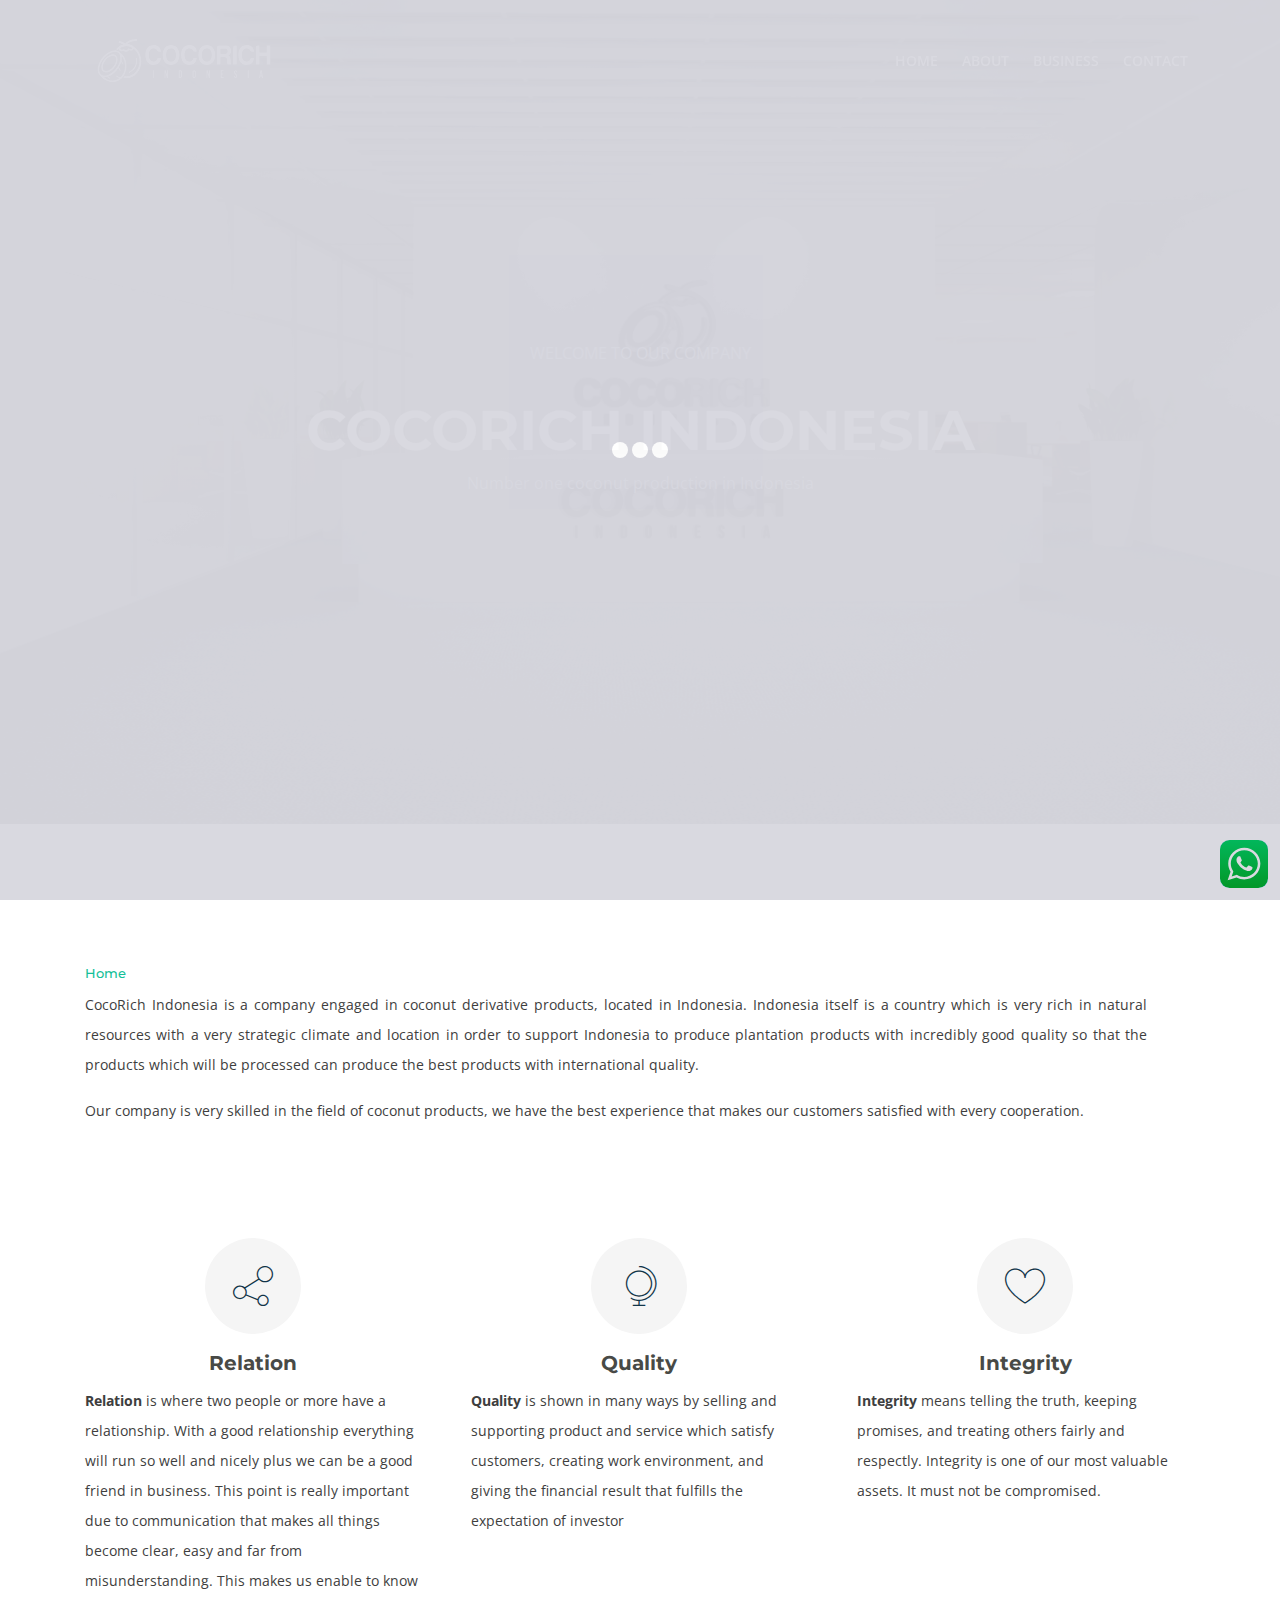
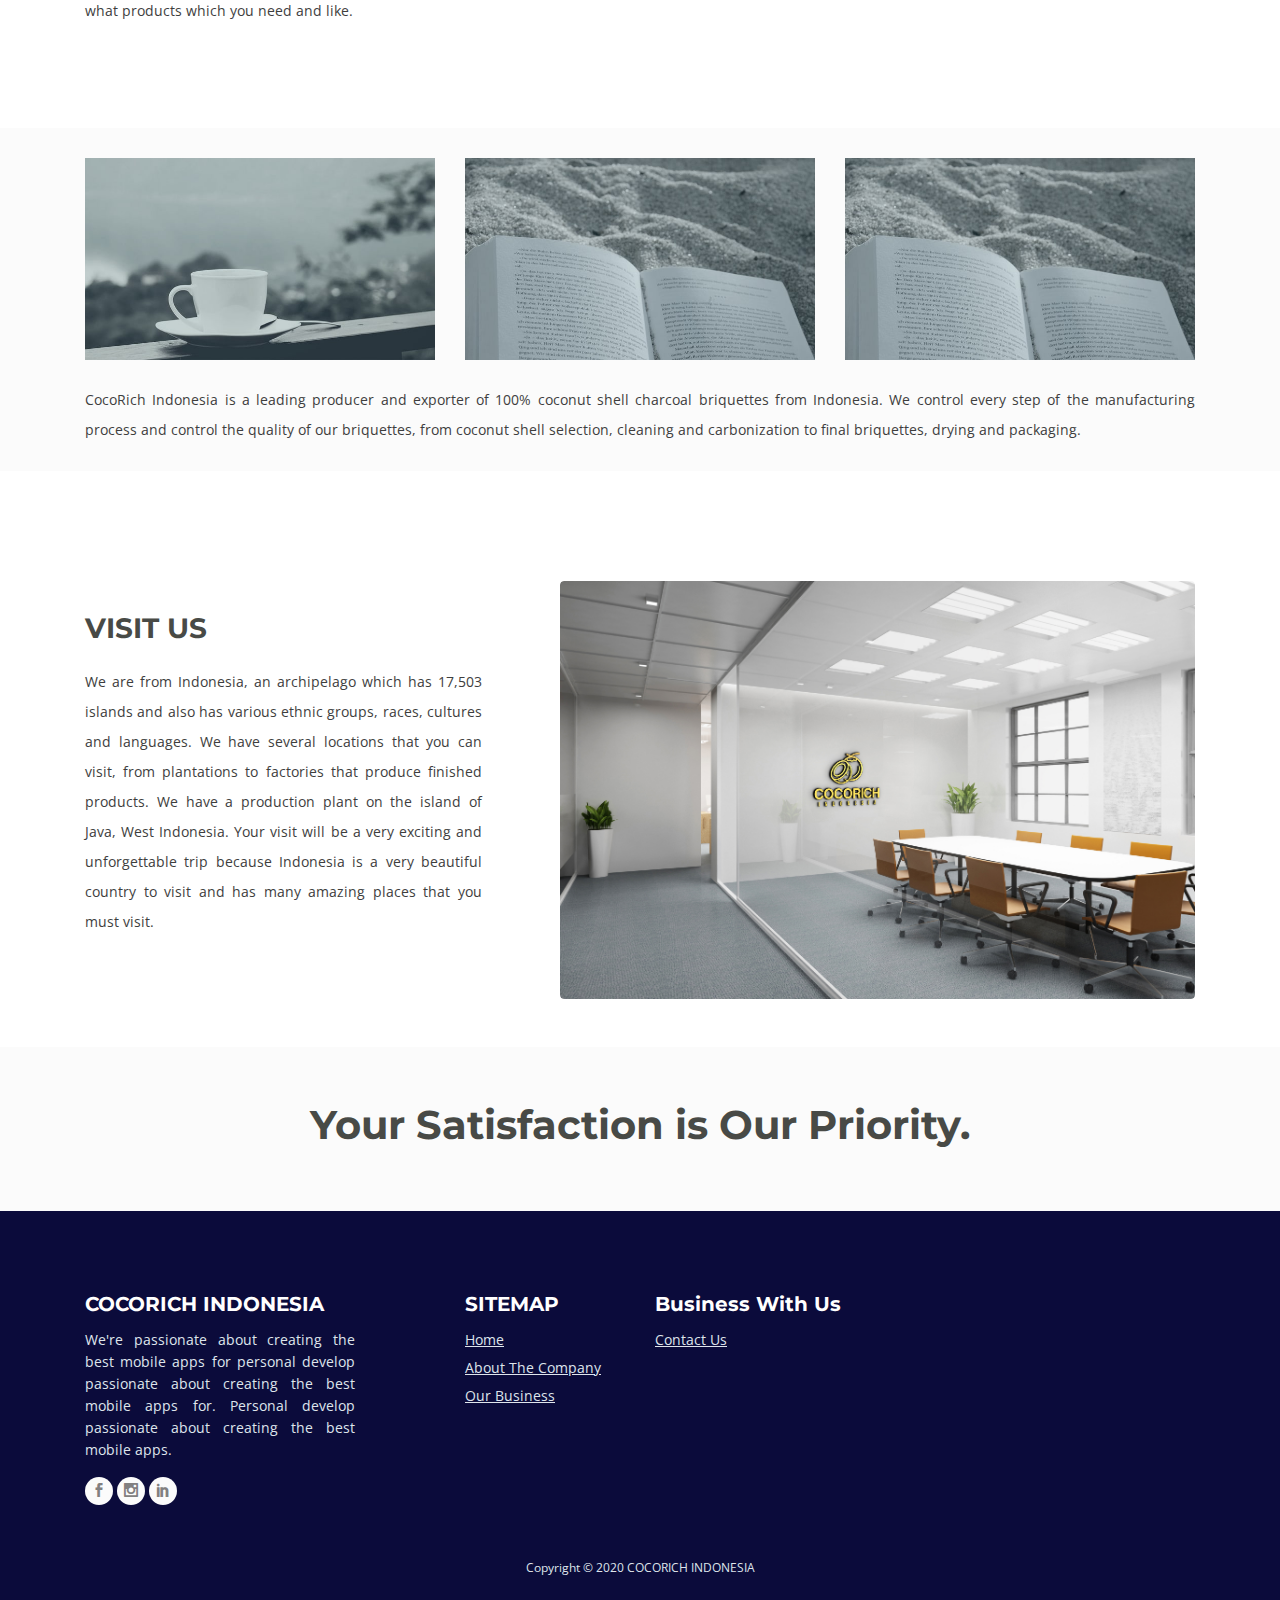
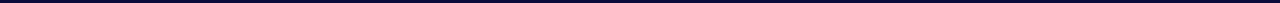
==== commit 36c7ec02: "mengembalikan background header dan ganti description di meta tag" ====
--- a/index.html
+++ b/index.html
@@ -5,7 +5,7 @@
     <meta name="viewport" content="width=device-width, initial-scale=1, shrink-to-fit=no">
     
     <!-- SEO Meta Tags -->
-    <meta name="description" content="Aria is a business focused HTML landing page template built with Bootstrap to help you create lead generation websites for companies and their services.">
+    <meta name="description" content="CocoRich Indonesia is a company engaged in coconut derivative products, located in Indonesia. Indonesia itself is a country which is very rich in natural resources with a very strategic climate and location in order to support Indonesia to produce plantation products with incredibly good quality so that the products which will be processed can produce the best products with interna-tional quality.">
     <meta name="author" content="Inovatik">
 
     <!-- OG Meta Tags to improve the way the post looks when you share the page on LinkedIn, Facebook, Google+ -->
--- a/css/styles.css
+++ b/css/styles.css
@@ -692,7 +692,7 @@
 	padding-top: 0.375rem;
 	padding-bottom: 0.375rem;
 	/* background-color: #113448; */
-	background-color: #0B0B3B;
+	background-color: #fff;
 	box-shadow: 0 0.0625rem 0.375rem 0 rgba(0, 0, 0, 0.1);
 	font: 600 0.875rem/0.875rem "Poppins", "Open Sans", sans-serif;
 	transition: all 0.2s;
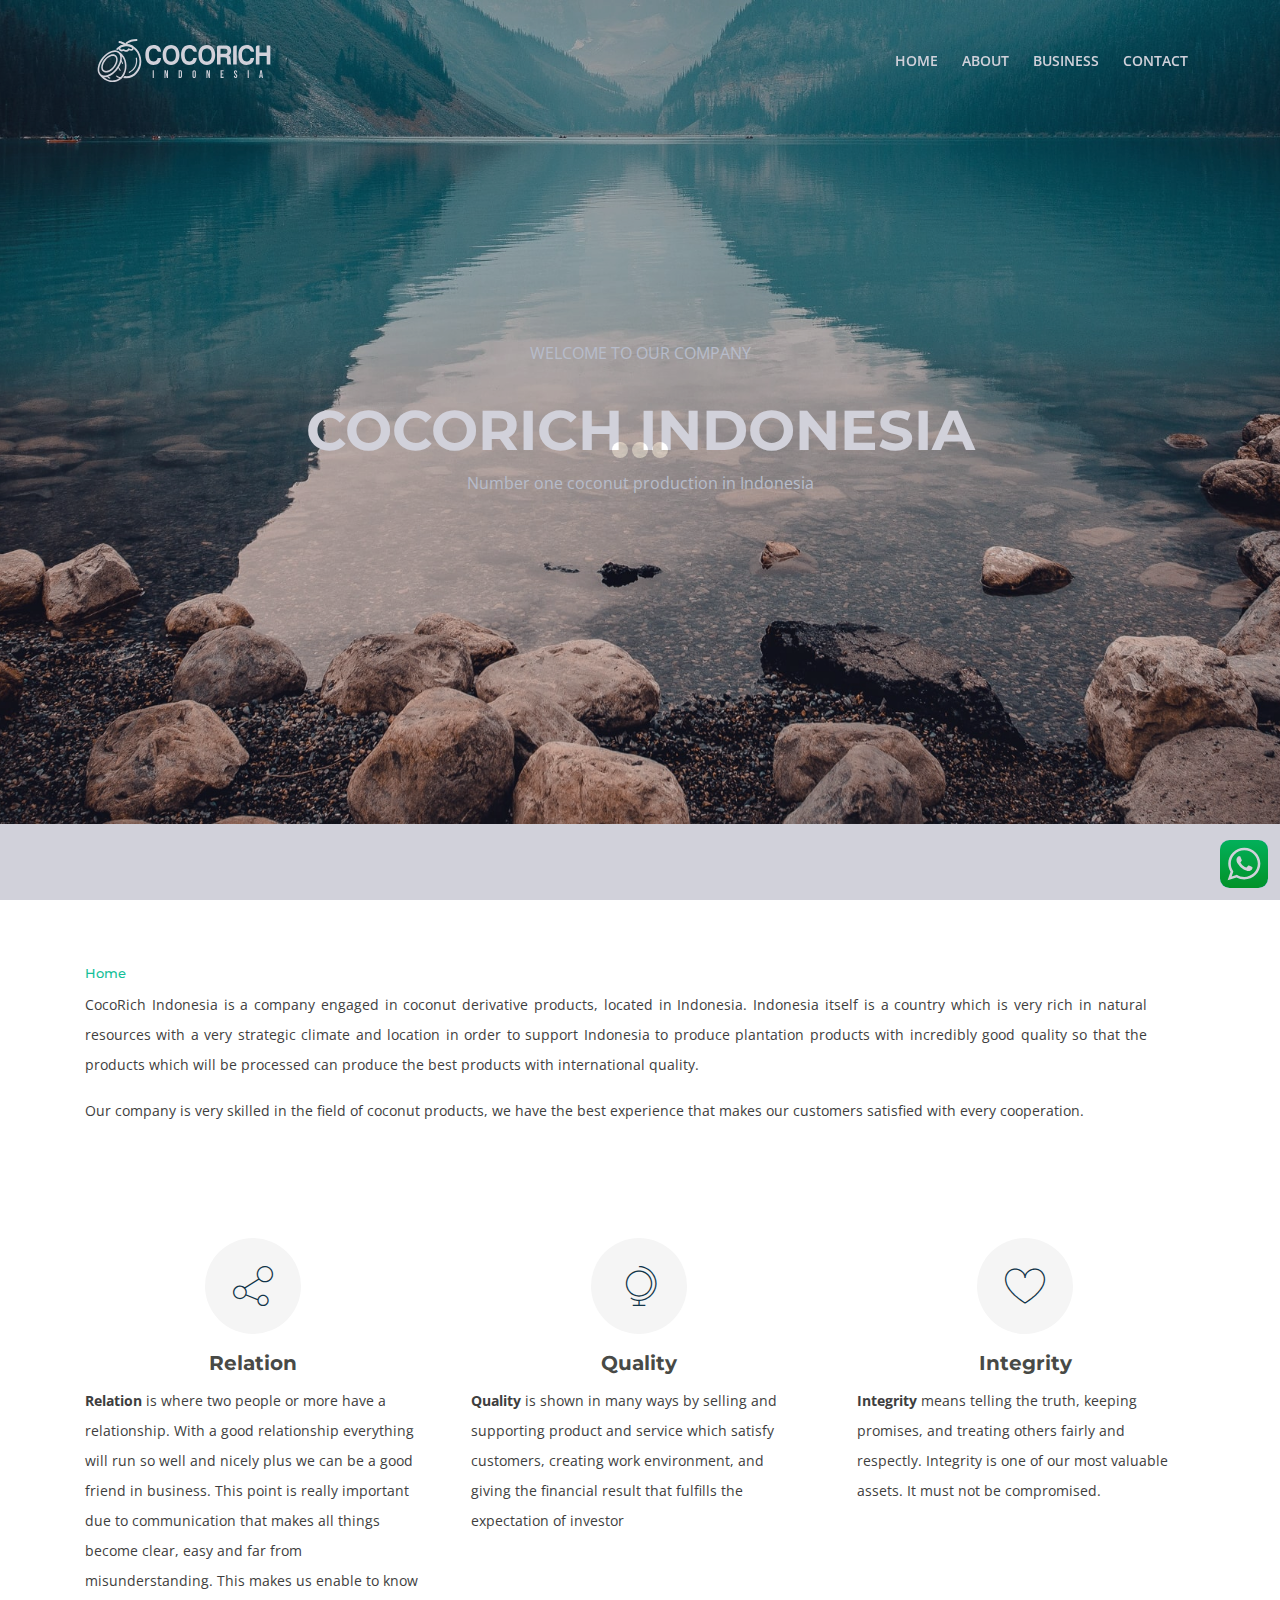
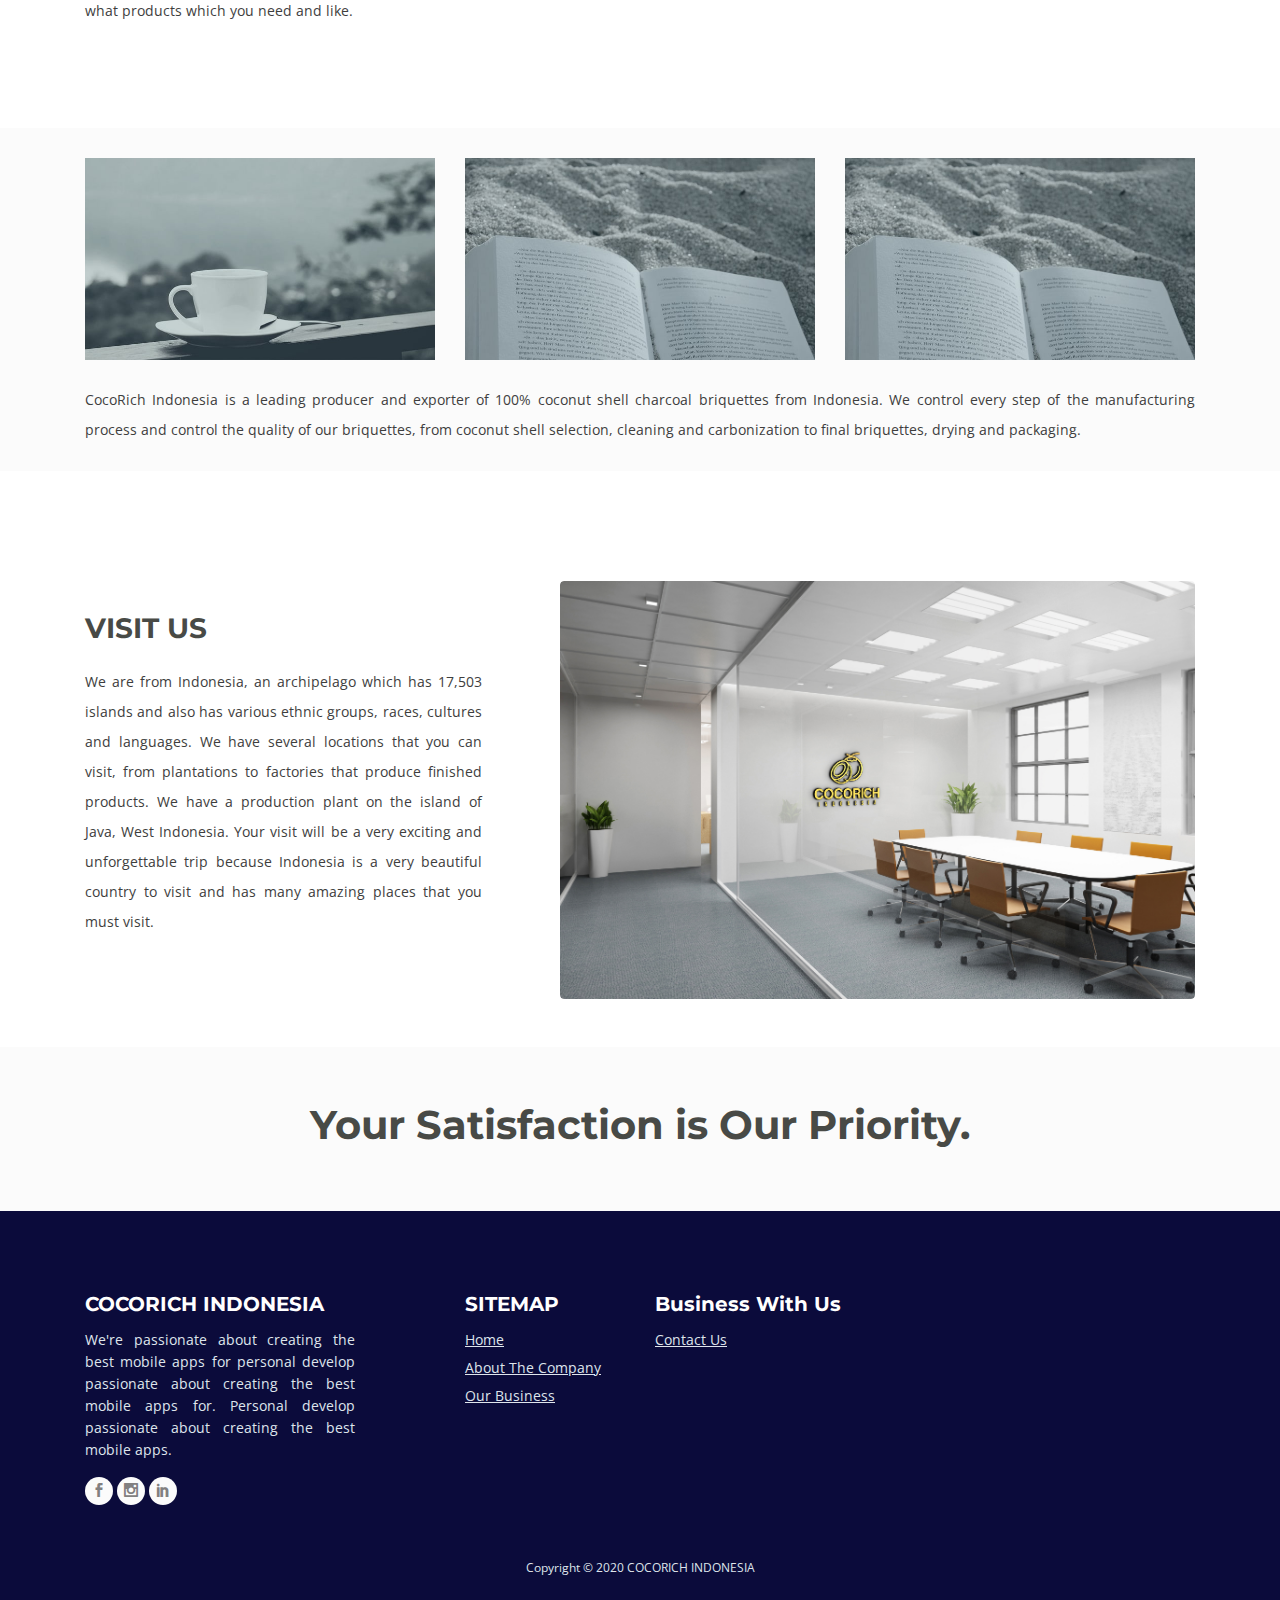
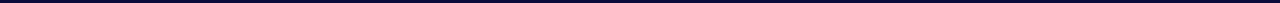
==== commit bf1e7557: "ubah animasi background menjadi jquerybackstretch" ====
--- a/index.html
+++ b/index.html
@@ -402,6 +402,7 @@
     	
     <!-- Scripts -->
     <script src="js/jquery.min.js"></script> <!-- jQuery for Bootstrap's JavaScript plugins -->
+    <script src="js/jquery.backstretch.min.js"></script>
     <script src="js/popper.min.js"></script> <!-- Popper tooltip library for Bootstrap -->
     <script src="js/bootstrap.min.js"></script> <!-- Bootstrap framework -->
     <script src="js/jquery.easing.min.js"></script> <!-- jQuery Easing for smooth scrolling between anchors -->
@@ -411,7 +412,7 @@
     <script src="js/isotope.pkgd.min.js"></script> <!-- Isotope for filter -->
     <script src="js/validator.min.js"></script> <!-- Validator.js - Bootstrap plugin that validates forms -->
     <script src="js/scripts.js"></script> <!-- Custom scripts -->
-    <script>
+    <!-- <script>
         // animate background header corousel
         var images=new Array(
             'images/desainmocup.jpg',
@@ -430,6 +431,17 @@
                     });
             });
         }
+    </script> -->
+
+    <script>
+        $(function(){
+            jQuery(document).ready(function() {
+            $('#header').backstretch([
+            "images/header-background.jpg", 
+            "images/details-1-background.jpg",
+                ],  {duration: 2000, fade: 750});
+            });
+        })
     </script>
 </body>
 </html>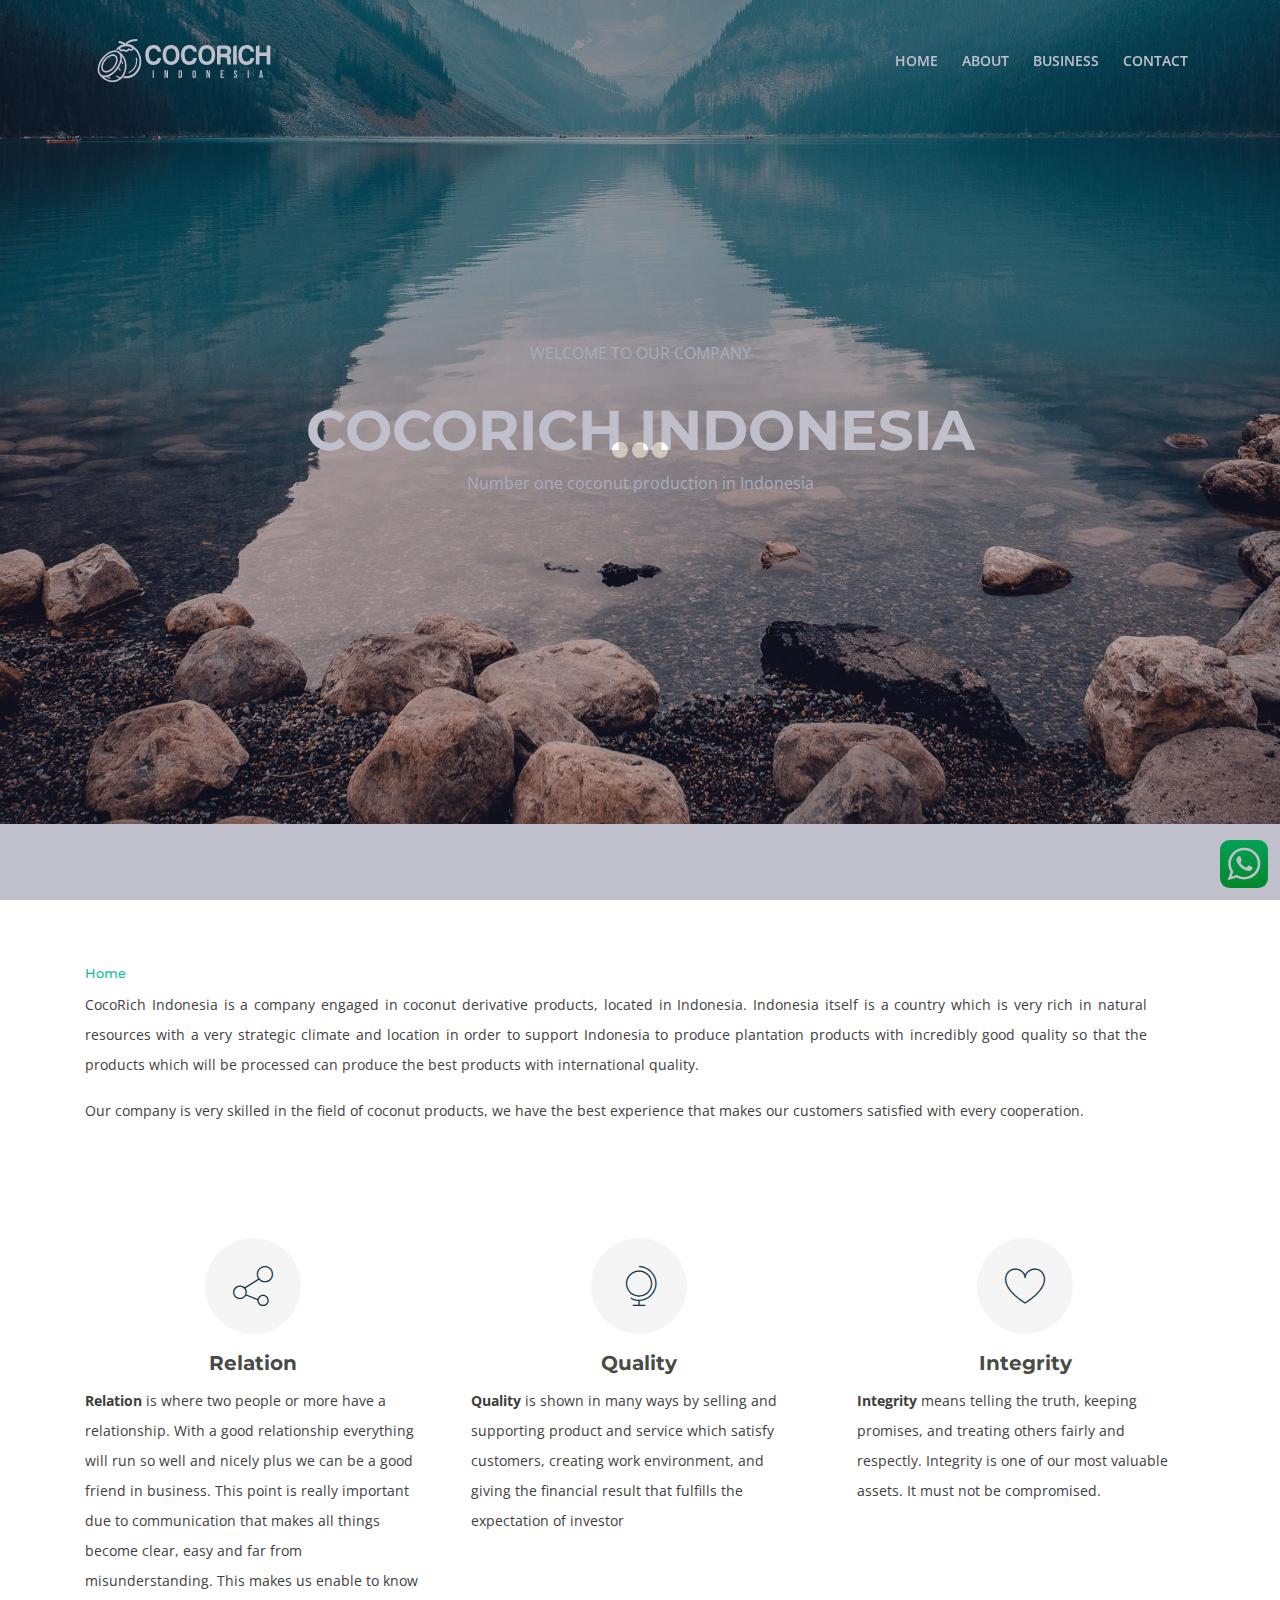
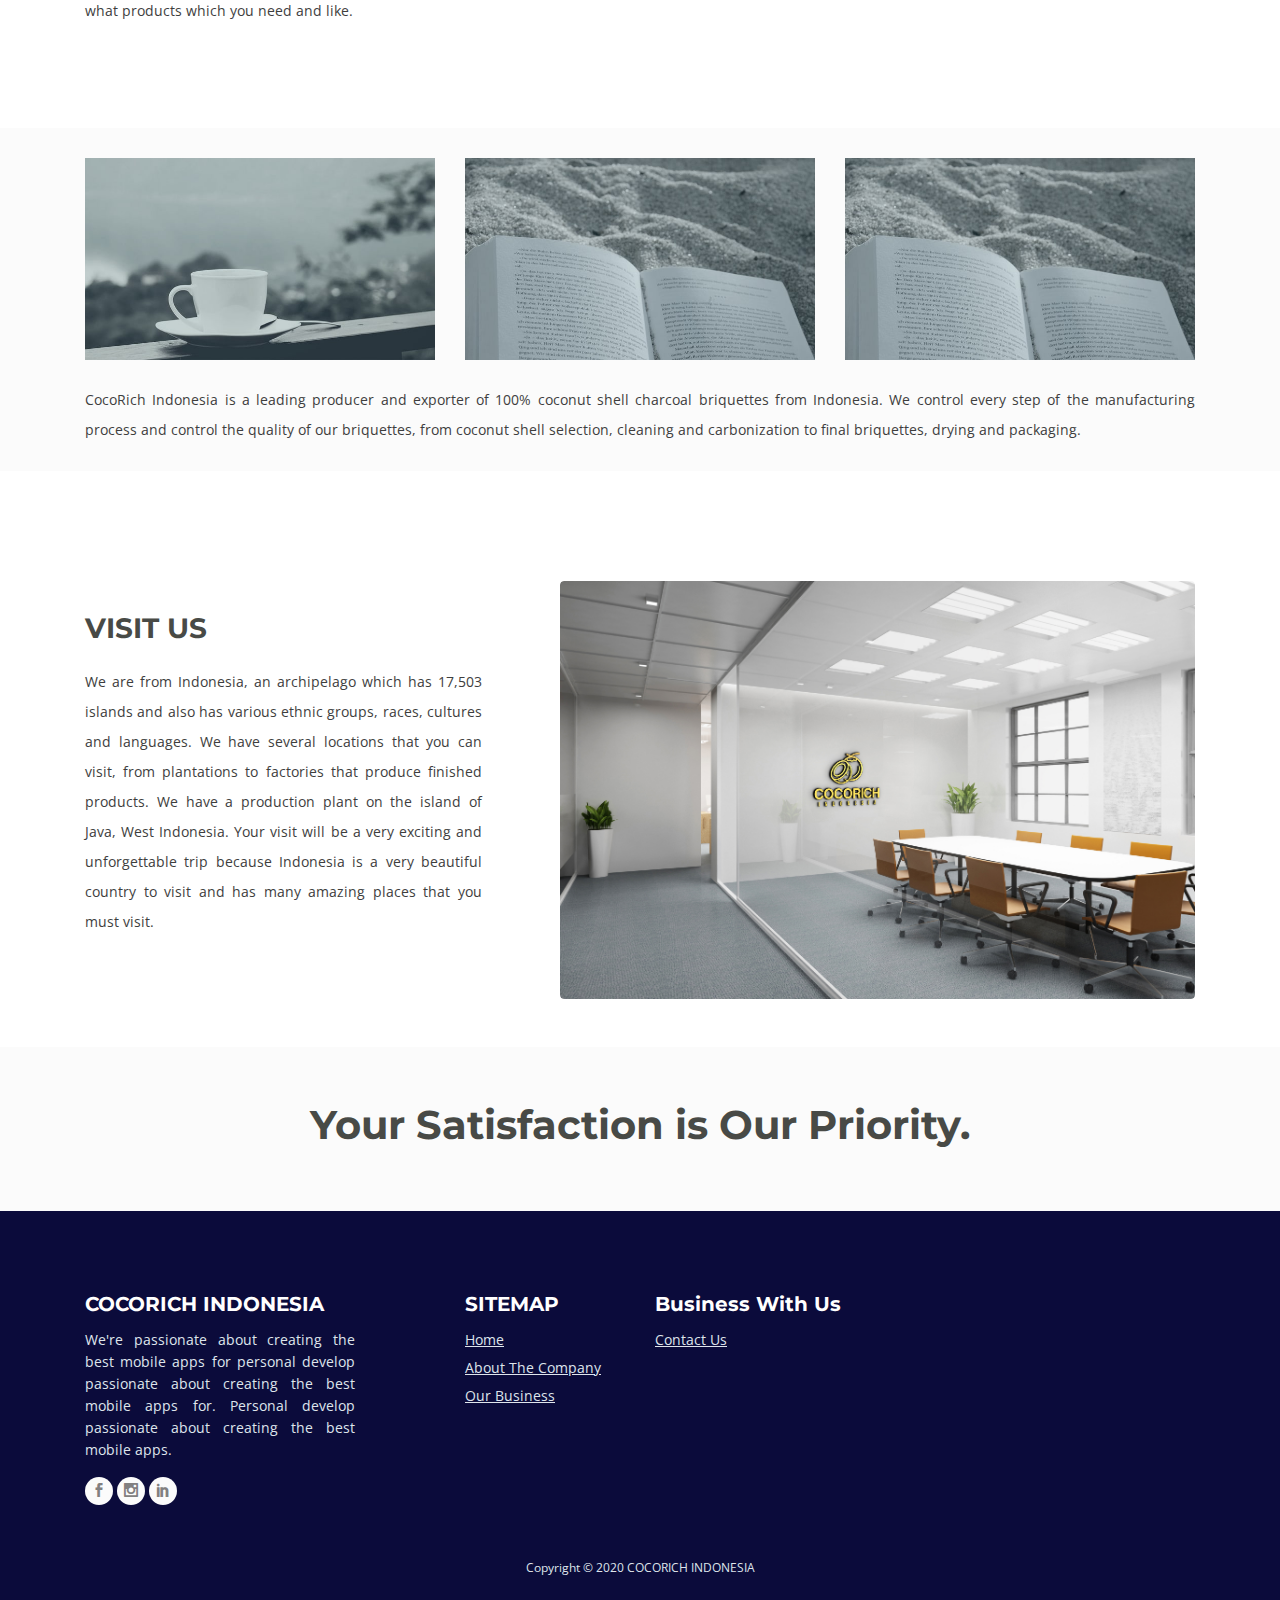
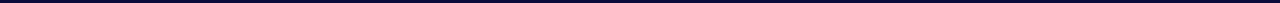
==== commit 94487234: "remove favicon" ====
--- a/index.html
+++ b/index.html
@@ -18,7 +18,7 @@
 	<meta property="og:type" content="article" />
 
     <!-- Website Title -->
-    <title>Cocorichindo</title>
+    <title>Cocorich Indonesia</title>
     
     <!-- Styles -->
     <link href="https://fonts.googleapis.com/css?family=Montserrat:500,700&display=swap&subset=latin-ext" rel="stylesheet">
@@ -33,7 +33,7 @@
     <link rel="stylesheet" href="images/elegant_icon/style.css">
 	
 	<!-- Favicon  -->
-    <link rel="icon" href="images/favicon.png">
+    <!-- <link rel="icon" href="images/favicon.png"> -->
     <style>
         .desc-home p{
             line-height: 30px;
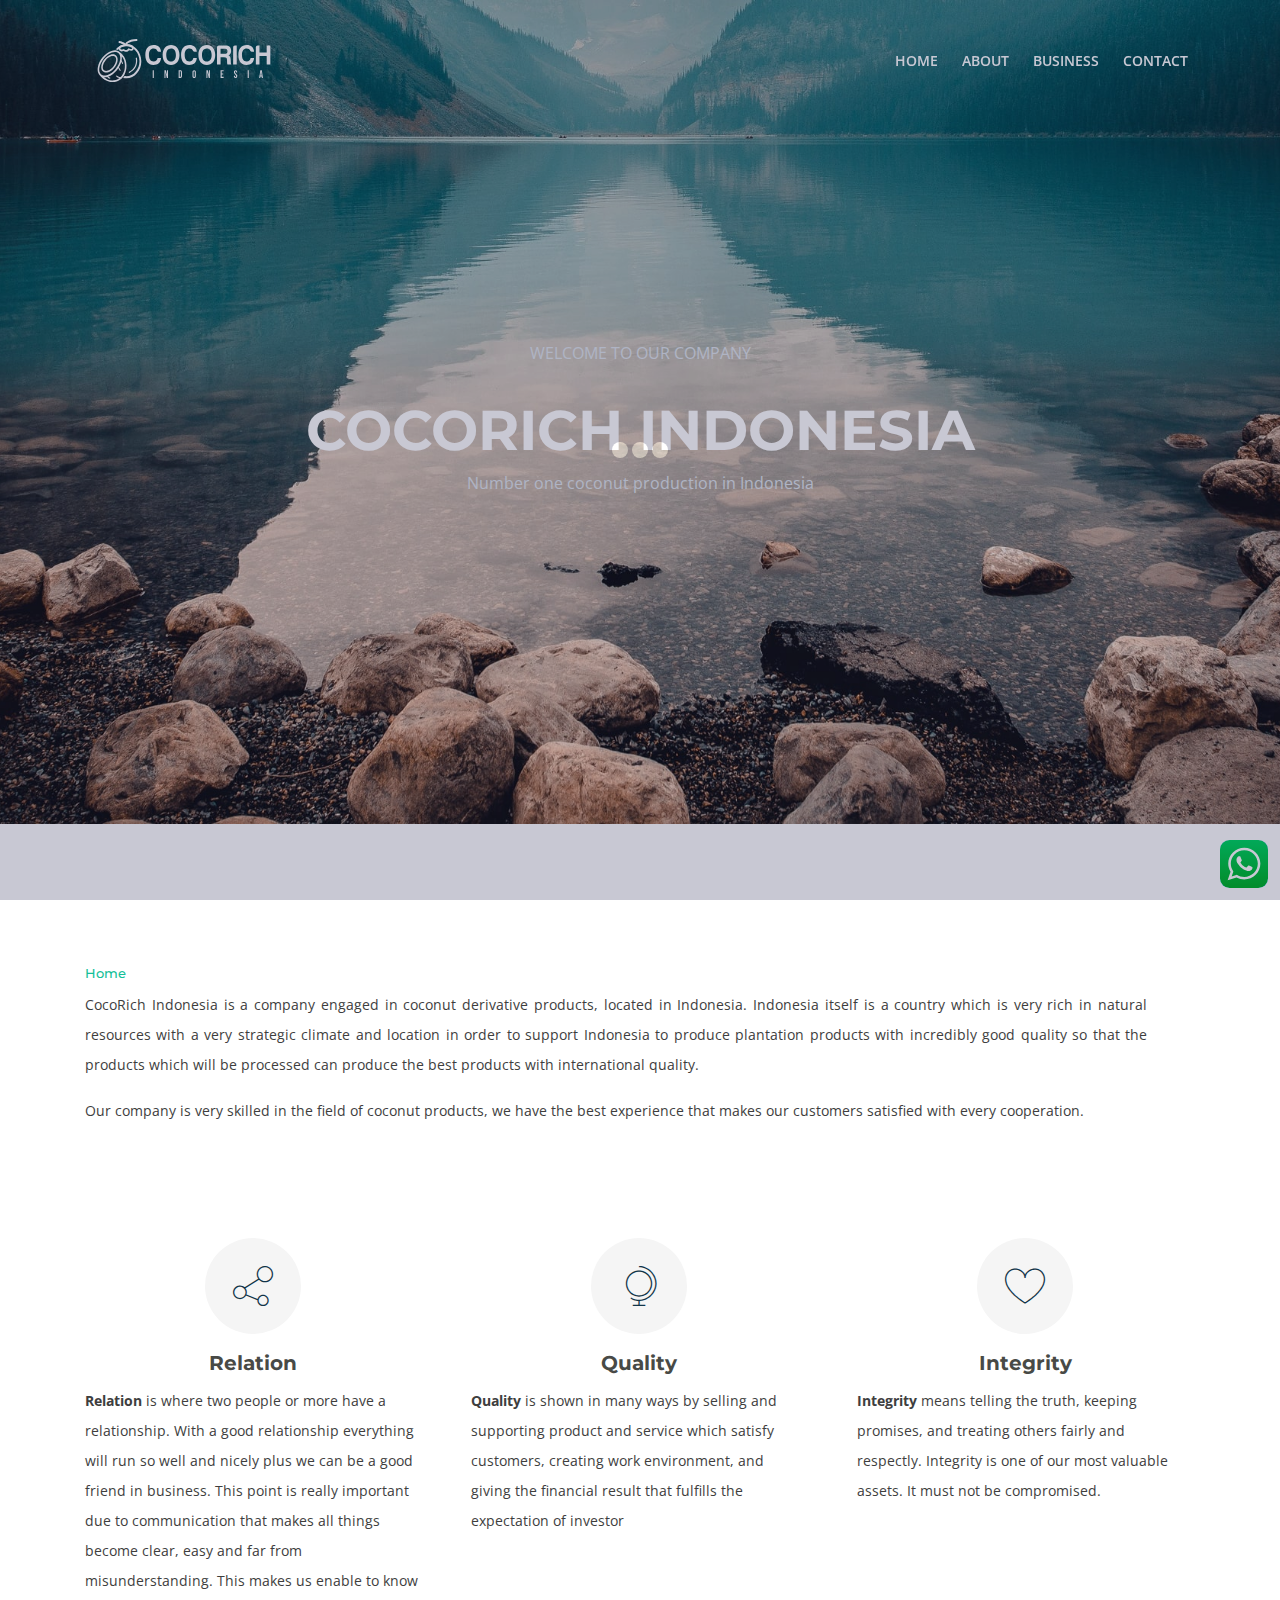
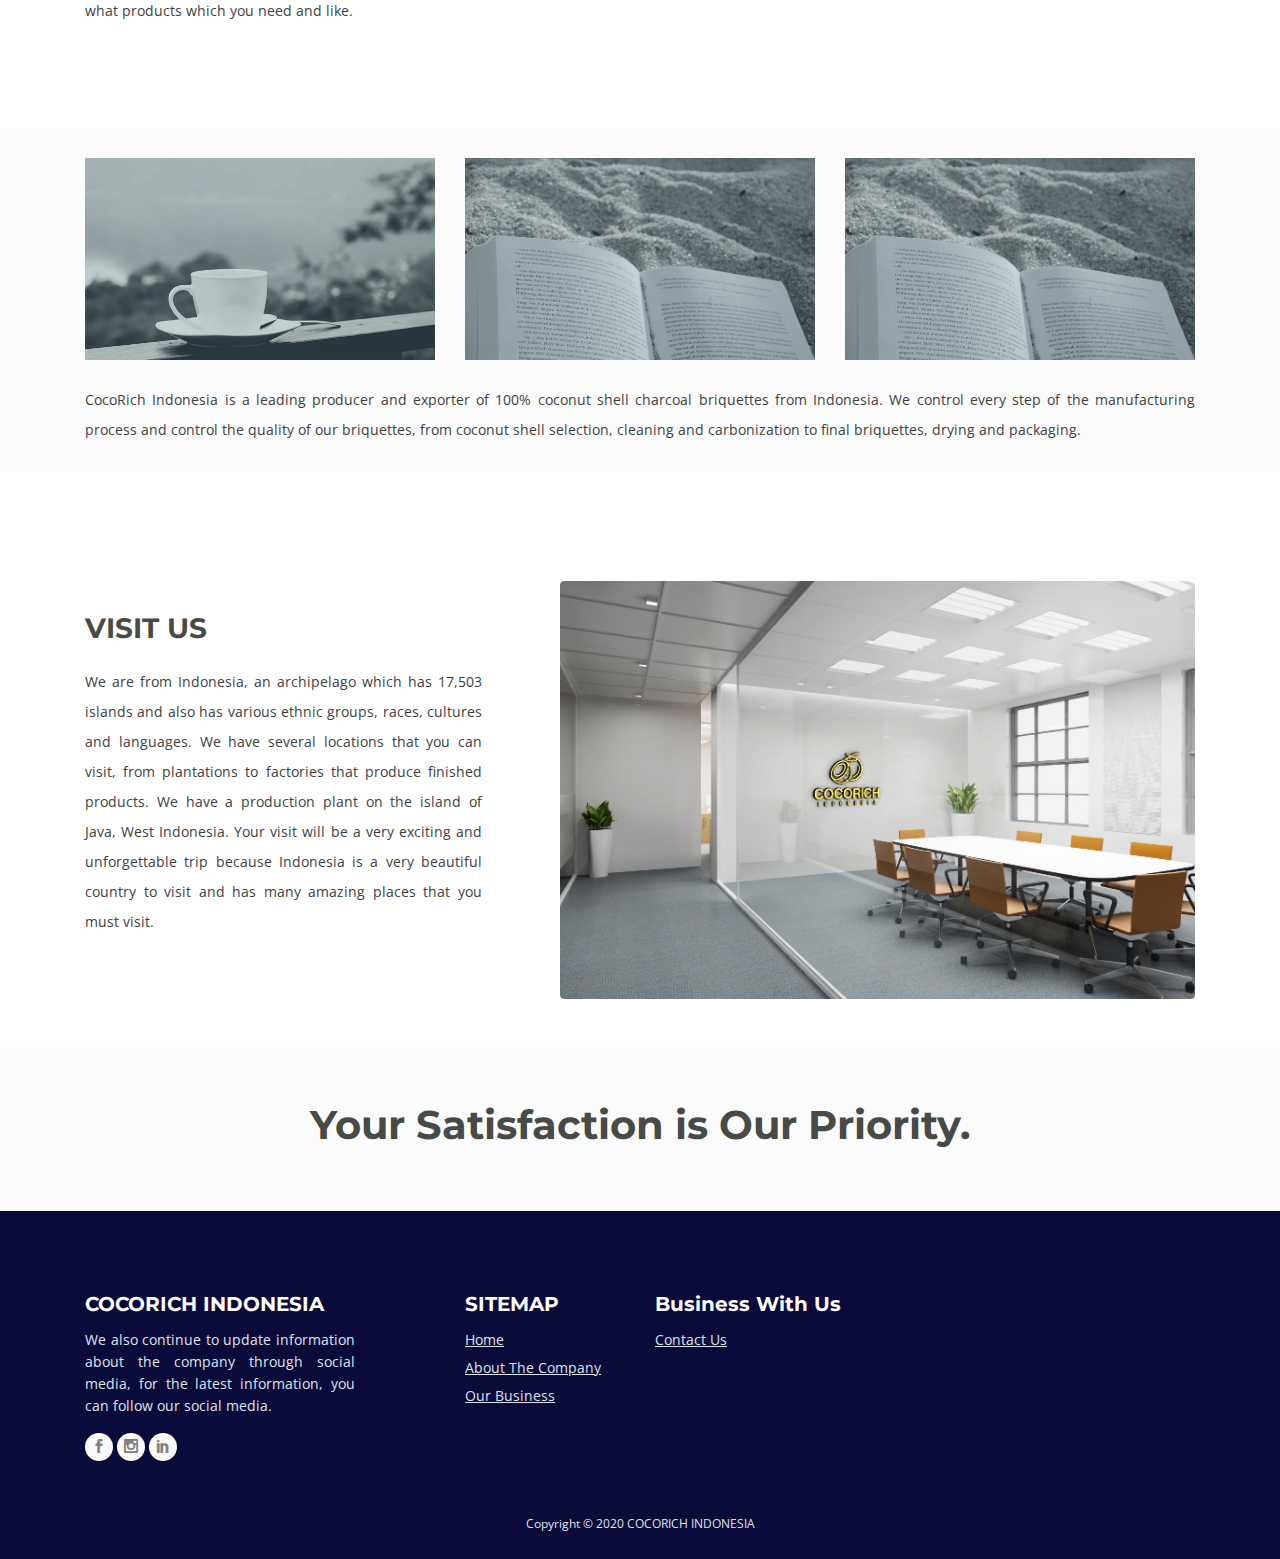
==== commit a96e6a15: "merubah kalimat di footer" ====
--- a/index.html
+++ b/index.html
@@ -337,7 +337,7 @@
                 <div class="col-md-4">
                     <div class="text-container about">
                         <h4>COCORICH INDONESIA</h4>
-                        <p class="white" style="text-align: justify;">We're passionate about creating the best mobile apps for personal develop passionate about creating the best mobile apps for. Personal develop passionate about creating the best mobile apps.</p>
+                        <p class="white" style="text-align: justify;">We also continue to update information about the company through social media, for the latest information, you can follow our social media.</p>
                         <span class="fa-stack">
                             <a href="facebook.com">
                                 <span class="social_facebook"></span>
--- a/css/styles.css
+++ b/css/styles.css
@@ -2577,6 +2577,13 @@
 	}
 }
 
+@media (max-width: 575px) {
+	.basic-1, .cards-2, .cards-1, .ex-basic-2 {
+		padding-left: 30px;
+		padding-right: 30px;
+	}
+}
+
 /* progress bar */
 .progress .progress-bar {
 	-webkit-transition: none !important;
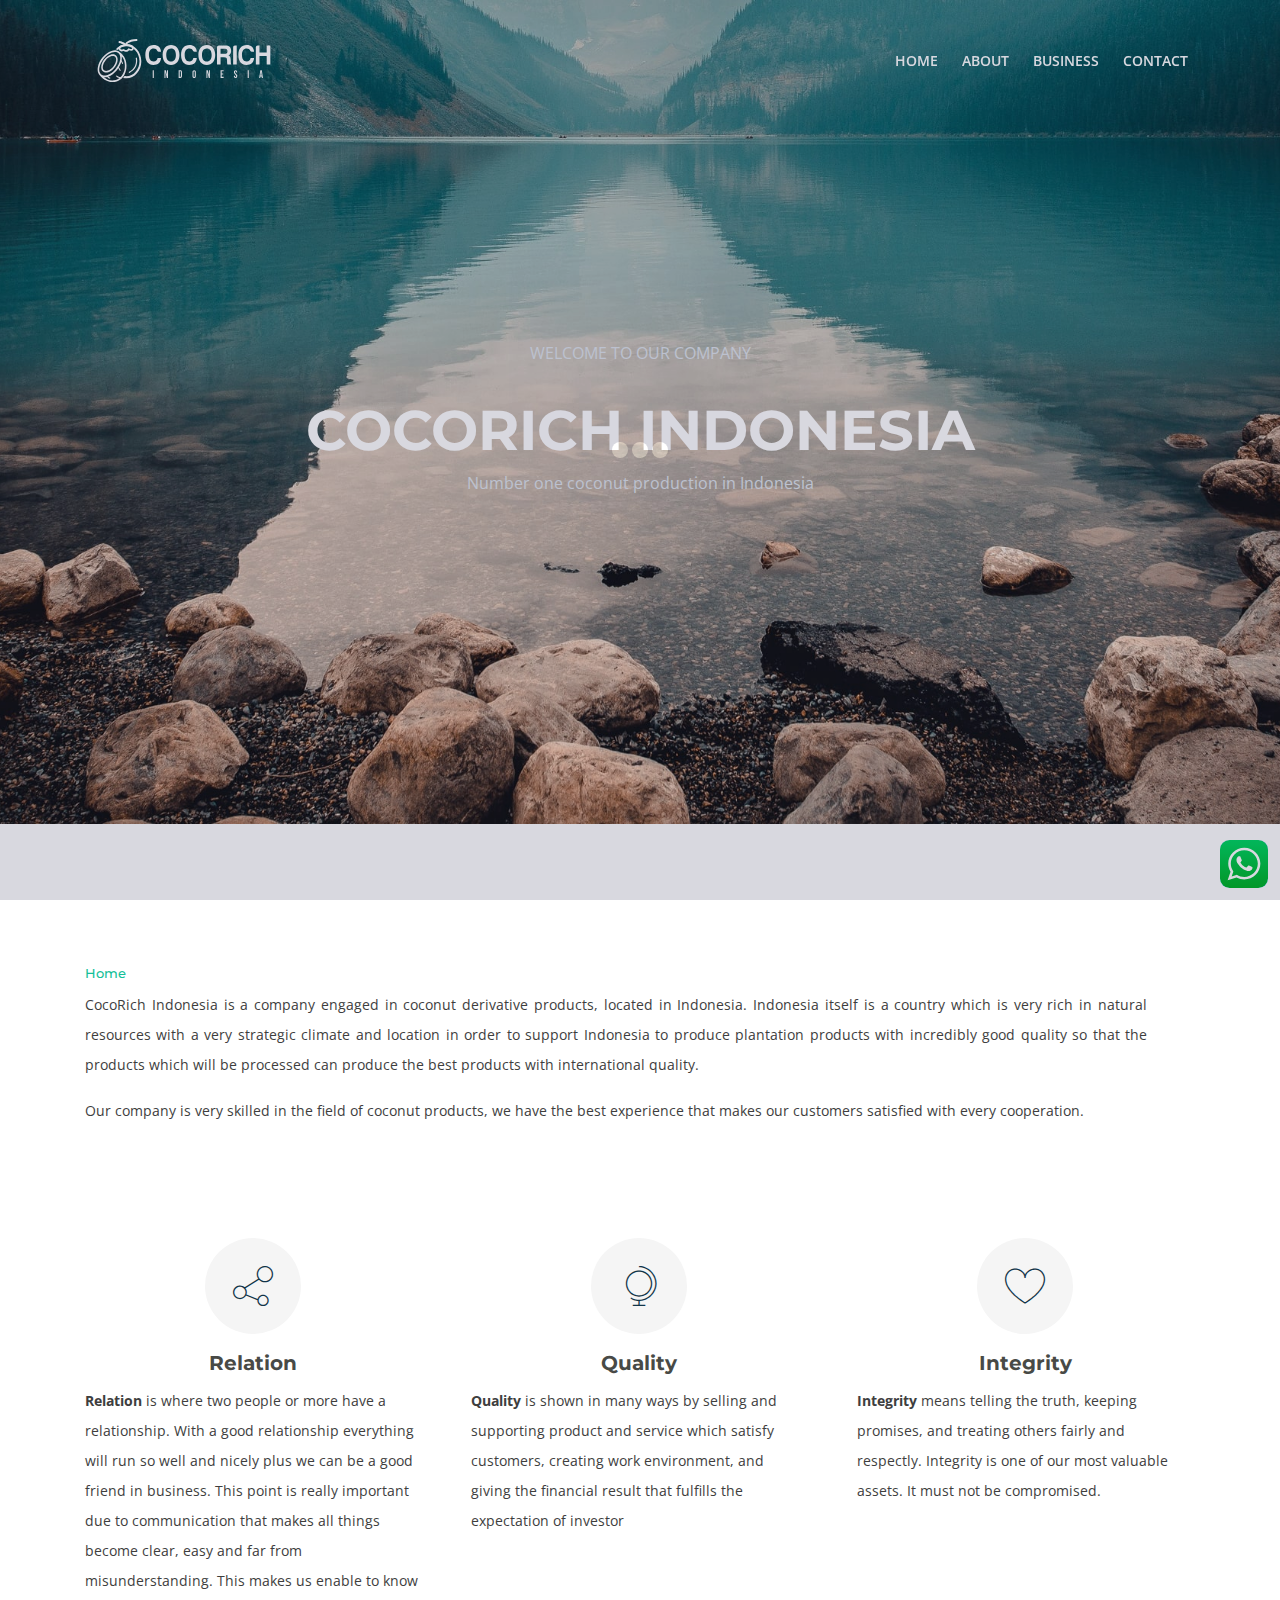
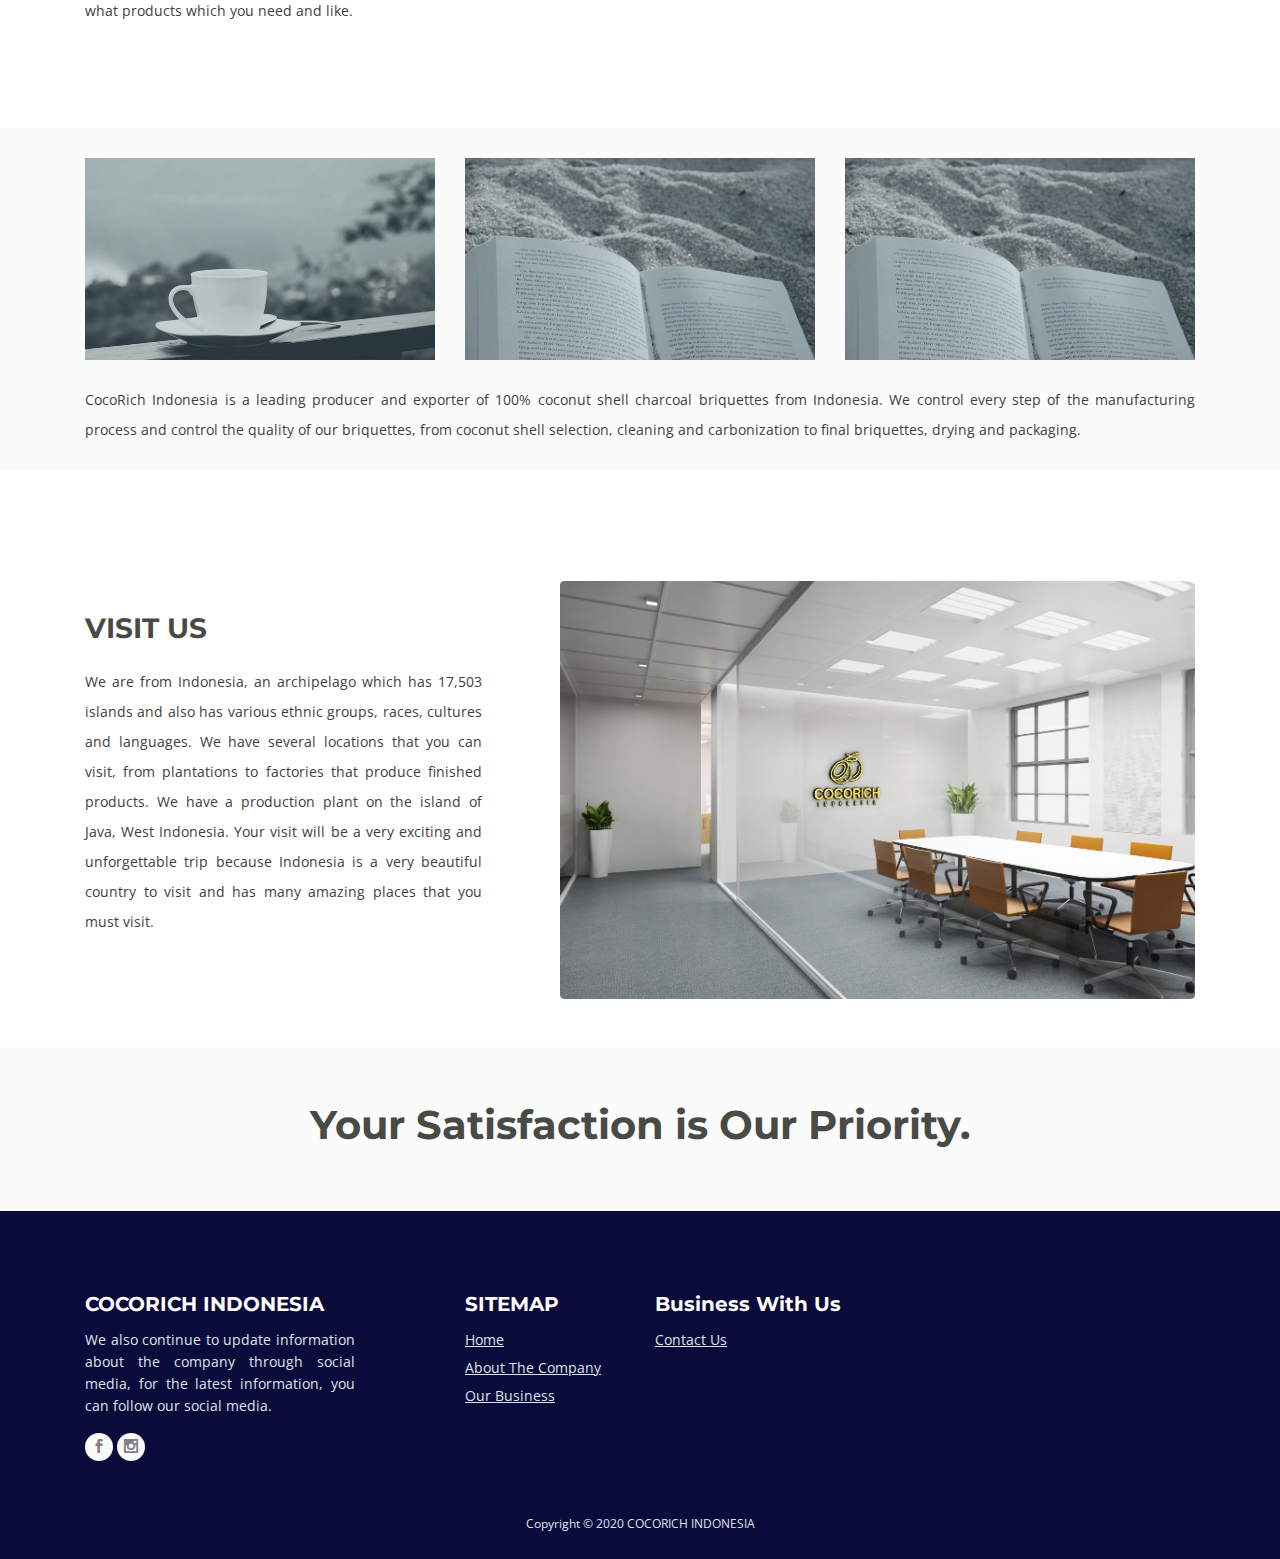
==== commit 4e0ce029: "remove social media linkedin" ====
--- a/index.html
+++ b/index.html
@@ -339,18 +339,13 @@
                         <h4>COCORICH INDONESIA</h4>
                         <p class="white" style="text-align: justify;">We also continue to update information about the company through social media, for the latest information, you can follow our social media.</p>
                         <span class="fa-stack">
-                            <a href="facebook.com">
+                            <a href="https://www.facebook.com/Coco-Rich-Indonesia-105500478055666/">
                                 <span class="social_facebook"></span>
                             </a>
                         </span>
                         <span class="fa-stack">
-                            <a href="instagram.com">
+                            <a href="https://instagram.com/cocorich_id?igshid=1ccm3sfpviqdk">
                                 <span class="social_instagram"></span>
-                            </a>
-                        </span>
-                        <span class="fa-stack">
-                            <a href="linkedin.com">
-                                <span class="social_linkedin"></span>
                             </a>
                         </span>
                     </div> <!-- end of text-container -->
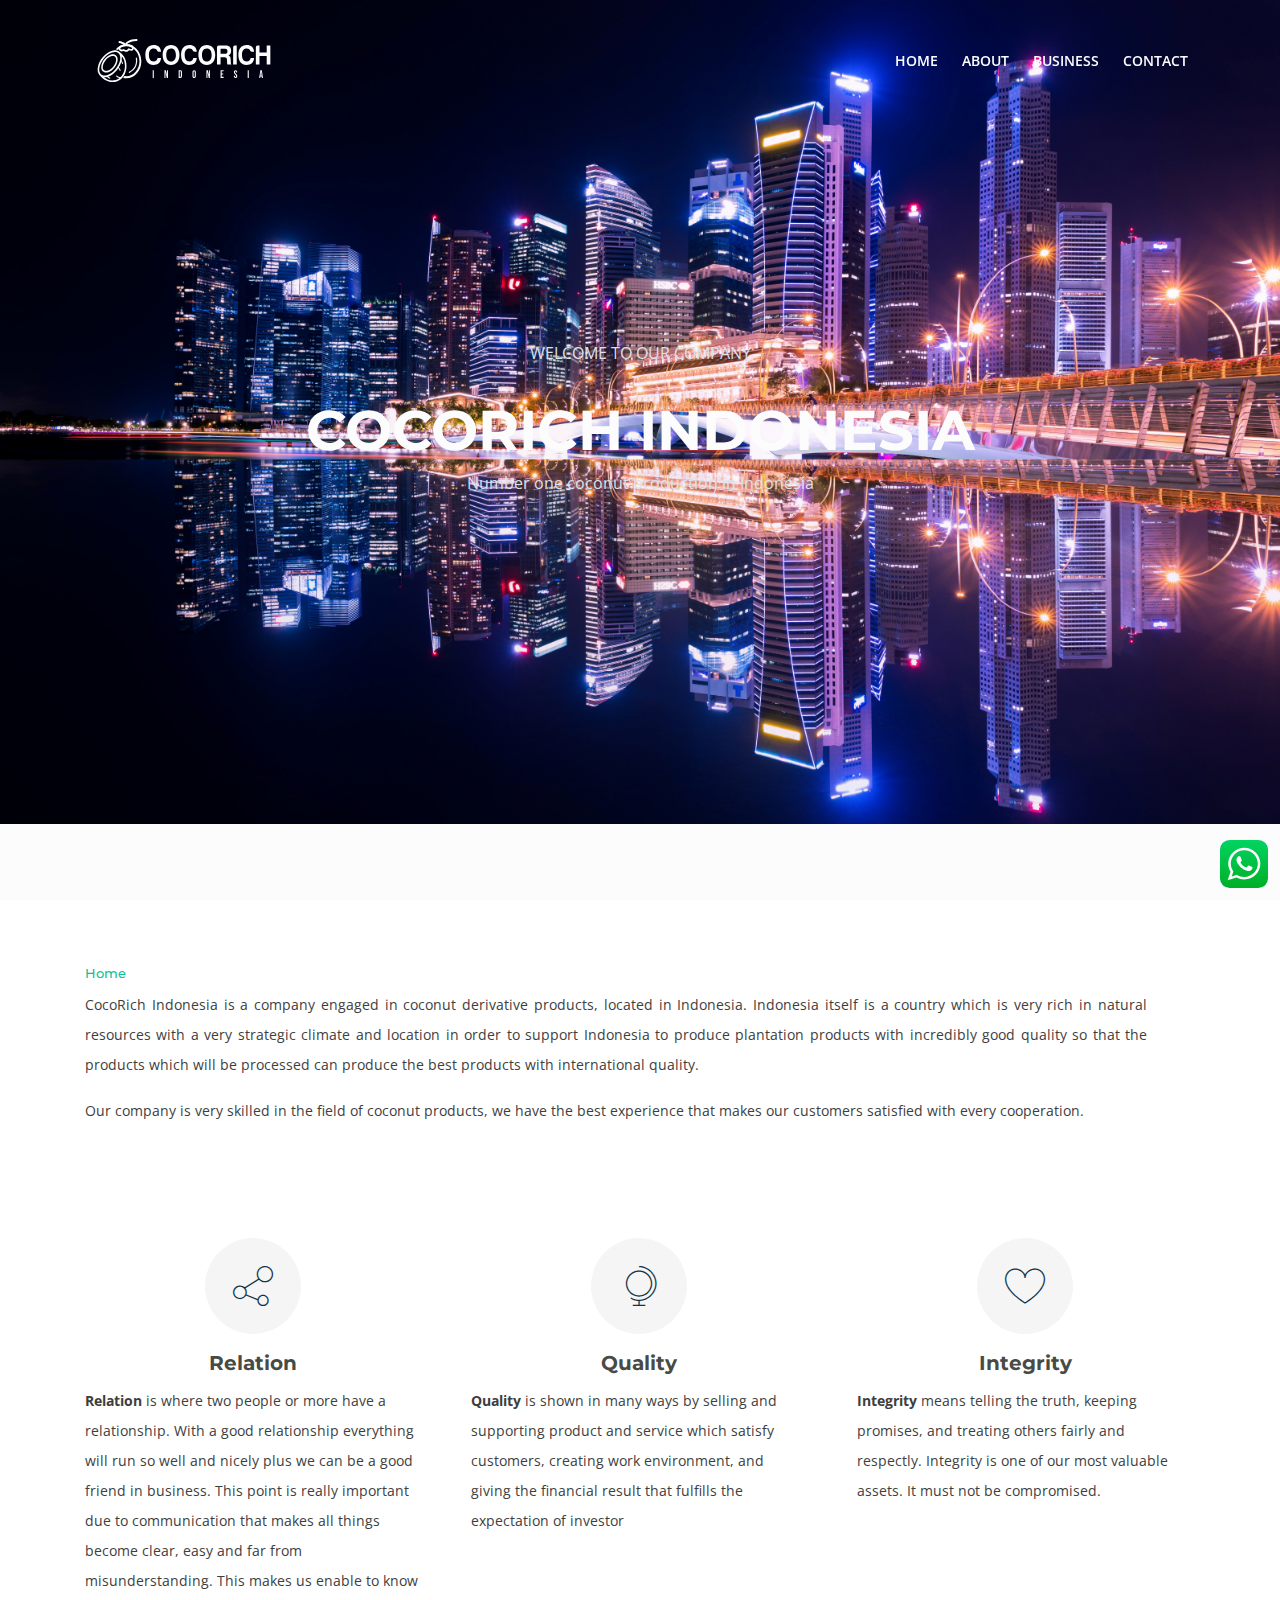
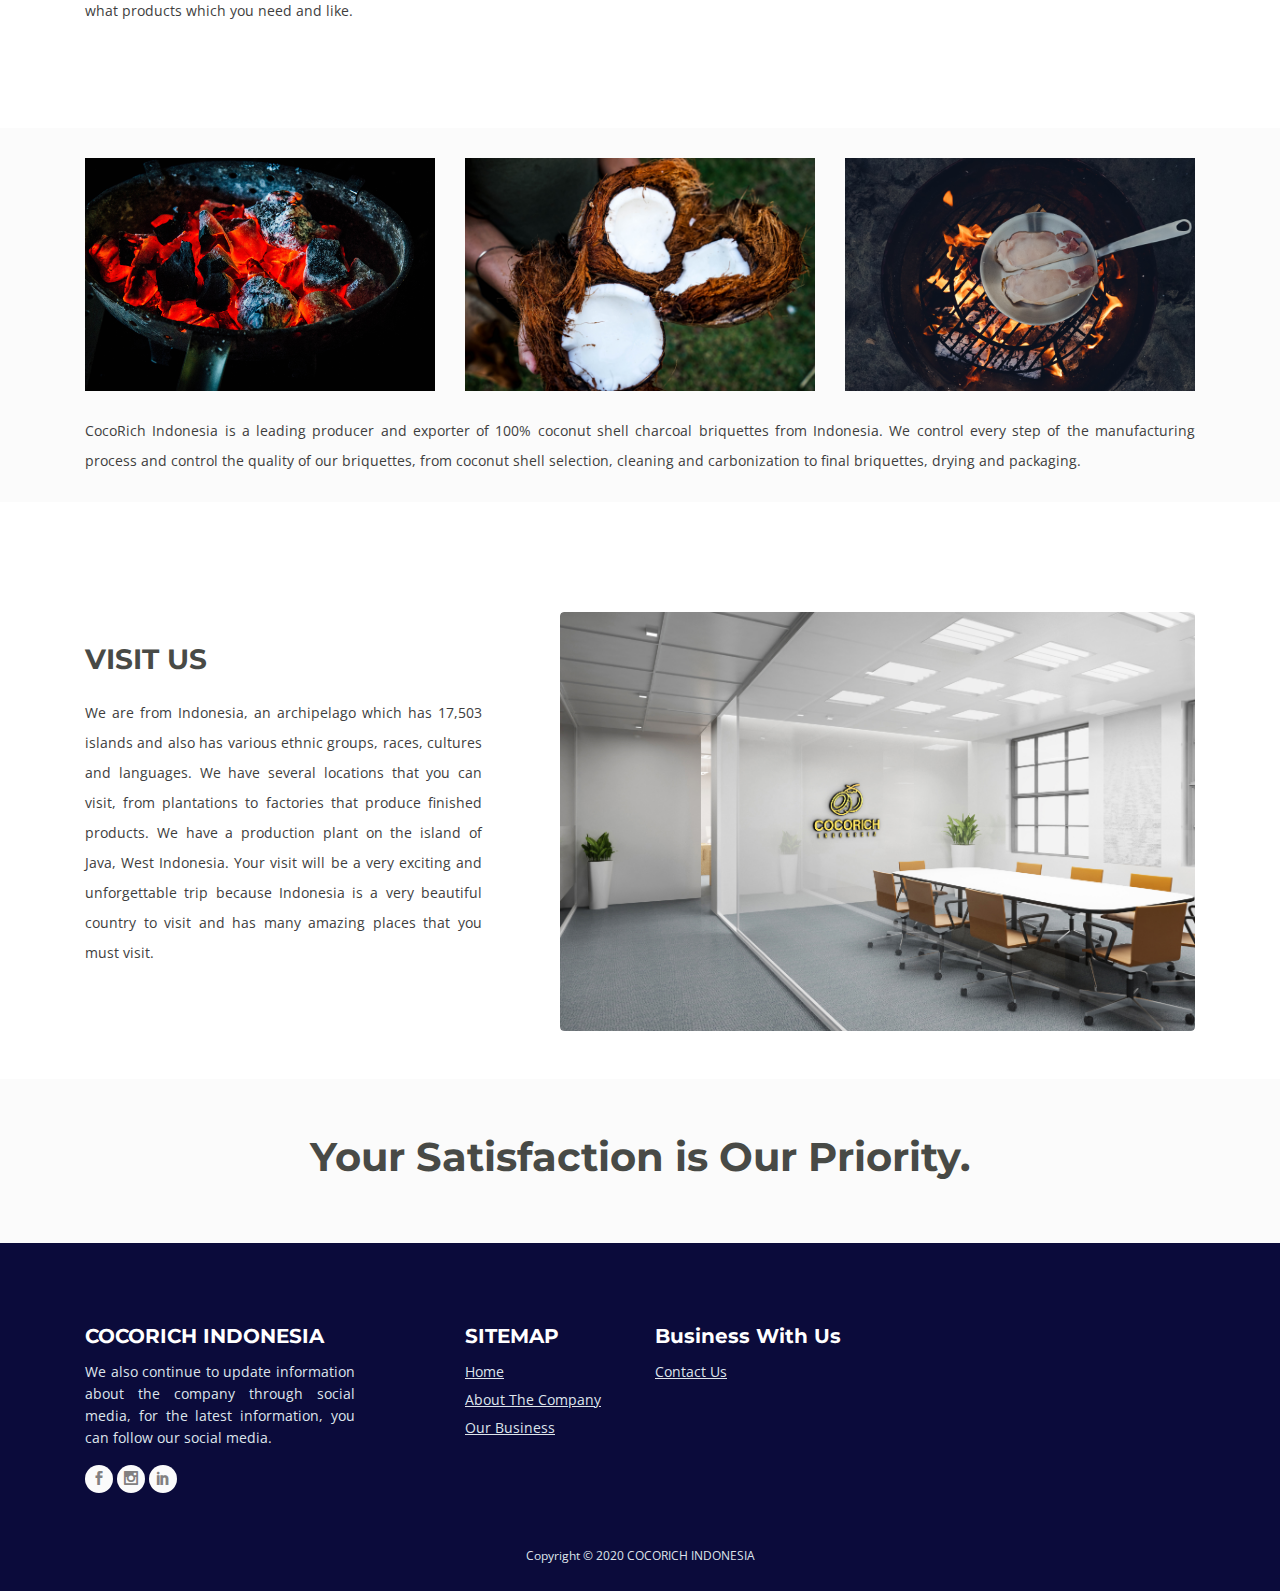
==== commit 1d49ef4c: "ganti content gambar di beberapa pages" ====
--- a/index.html
+++ b/index.html
@@ -277,13 +277,13 @@
         <div class="container">
             <div class="row">
                 <div class="col-lg-4">
-                    <img class="img-fluid" src="images/services-1.jpg" alt="alternative">
+                    <img class="img-fluid" src="images/newimage/home-kiri.jpg" alt="alternative">
                 </div> <!-- end of col -->
                 <div class="col-lg-4 mt-3 mt-lg-0">
-                    <img class="img-fluid" src="images/services-2.jpg" alt="alternative">
+                    <img class="img-fluid" src="images/newimage/home-tengah.jpg" alt="alternative">
                 </div> <!-- end of col -->
                 <div class="col-lg-4 mt-3 mt-lg-0">
-                    <img class="img-fluid" src="images/services-2.jpg" alt="alternative">
+                    <img class="img-fluid" src="images/newimage/home-kanan.jpg" alt="alternative">
                 </div> <!-- end of col -->
             </div> <!-- end of row -->
             <br>
@@ -346,6 +346,11 @@
                         <span class="fa-stack">
                             <a href="https://instagram.com/cocorich_id?igshid=1ccm3sfpviqdk">
                                 <span class="social_instagram"></span>
+                            </a>
+                        </span>
+                        <span class="fa-stack">
+                            <a href="linkedin.com">
+                                <span class="social_linkedin"></span>
                             </a>
                         </span>
                     </div> <!-- end of text-container -->
@@ -361,7 +366,7 @@
                                 <a class="white" href="about.html">About The Company</a>
                             </li>
                             <li>
-                                <a class="white" href="privacy-policy.html">Our Business</a>
+                                <a class="white" href="product.html">Our Business</a>
                             </li>
                         </ul>
                     </div> <!-- end of text-container -->
@@ -407,33 +412,13 @@
     <script src="js/isotope.pkgd.min.js"></script> <!-- Isotope for filter -->
     <script src="js/validator.min.js"></script> <!-- Validator.js - Bootstrap plugin that validates forms -->
     <script src="js/scripts.js"></script> <!-- Custom scripts -->
-    <!-- <script>
-        // animate background header corousel
-        var images=new Array(
-            'images/desainmocup.jpg',
-            'images/details-1-background.jpg',
-            'images/details-2-background.jpg'
-        );
-        var nextimage=0;
-        doSlideshow();
-        function doSlideshow(){
-            if(nextimage>=images.length){nextimage=0;}
-            $('.header').stop().animate({opacity: 0},1000,function(){
-                $(this).css({'background-image': 'url("'+images[nextimage++]+'")'})
-                    .animate({opacity: 1},{duration:1000})
-                    .fadeIn(1500,function(){
-                        setTimeout(doSlideshow,2500);
-                    });
-            });
-        }
-    </script> -->
 
     <script>
         $(function(){
             jQuery(document).ready(function() {
             $('#header').backstretch([
-            "images/header-background.jpg", 
-            "images/details-1-background.jpg",
+            "images/newimage/home-animasi-1.jpg", 
+            "images/newimage/home-animasi-2.jpg",
                 ],  {duration: 2000, fade: 750});
             });
         })
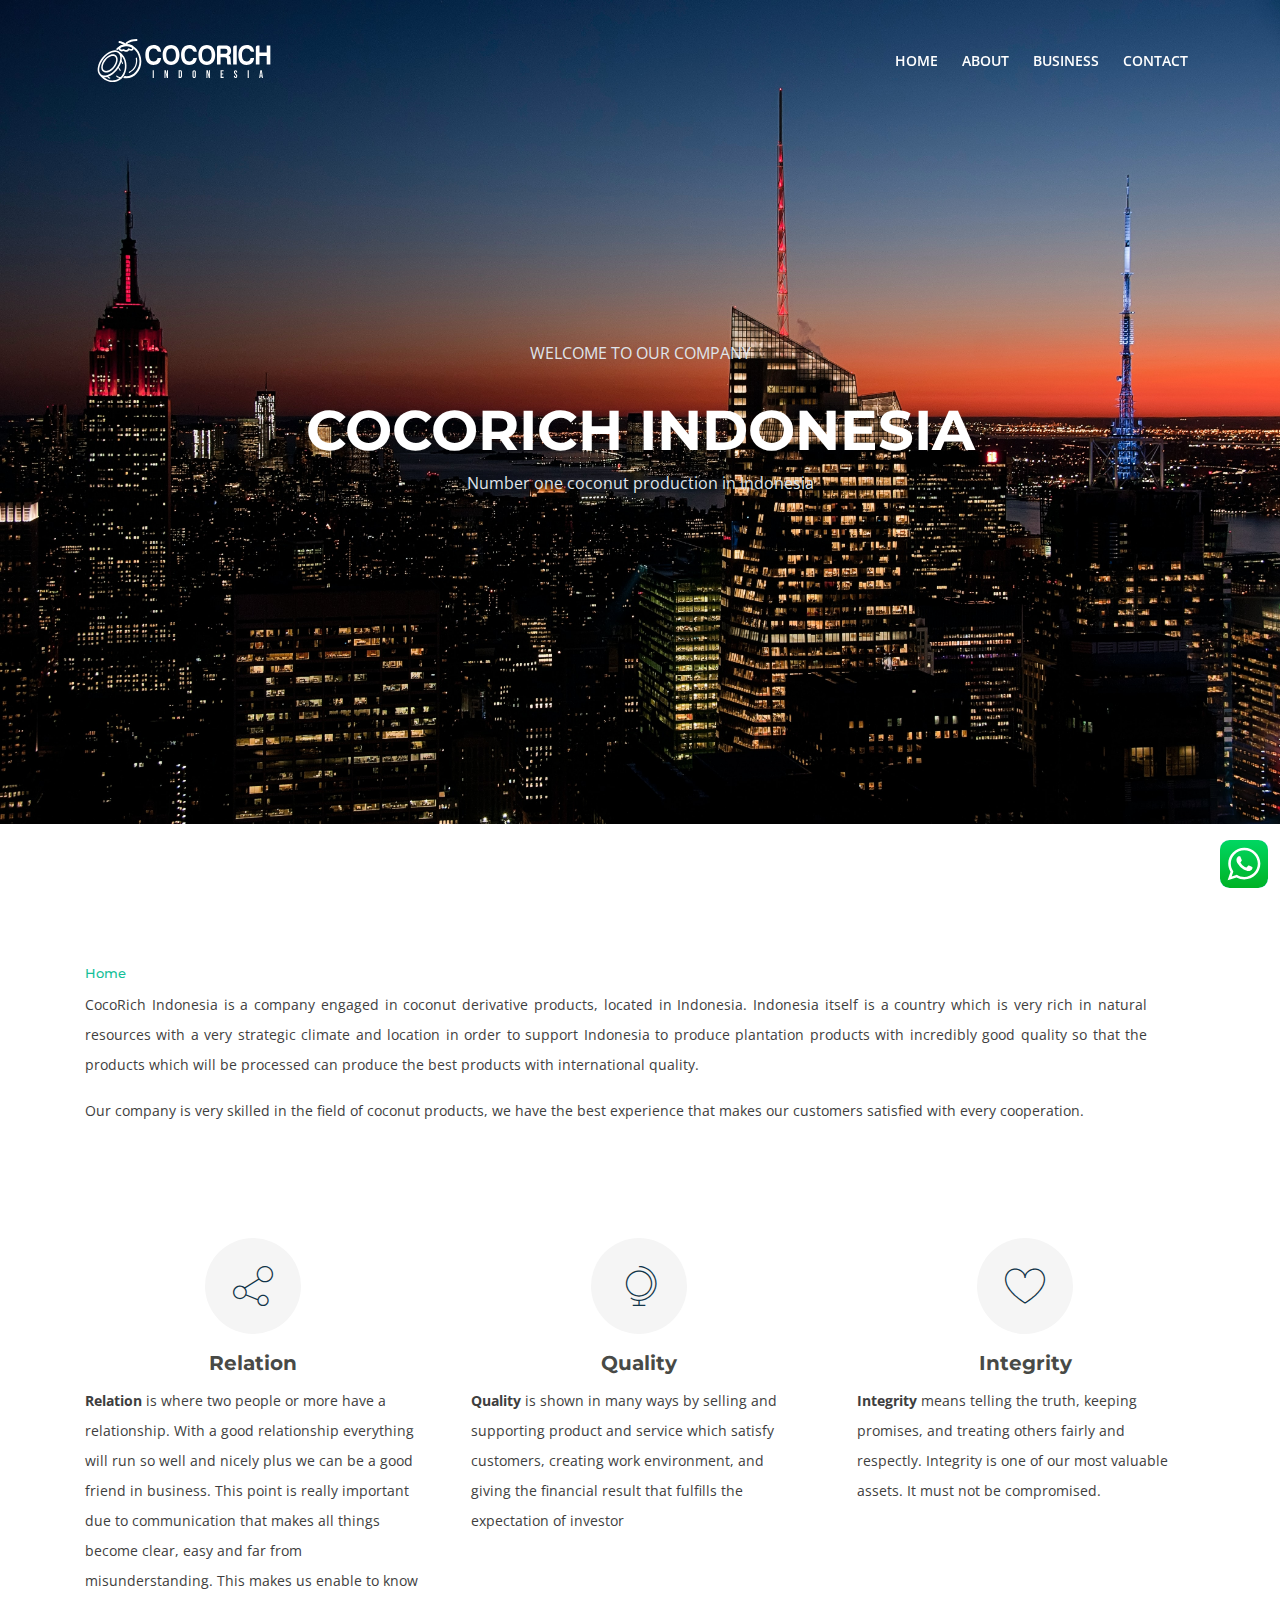
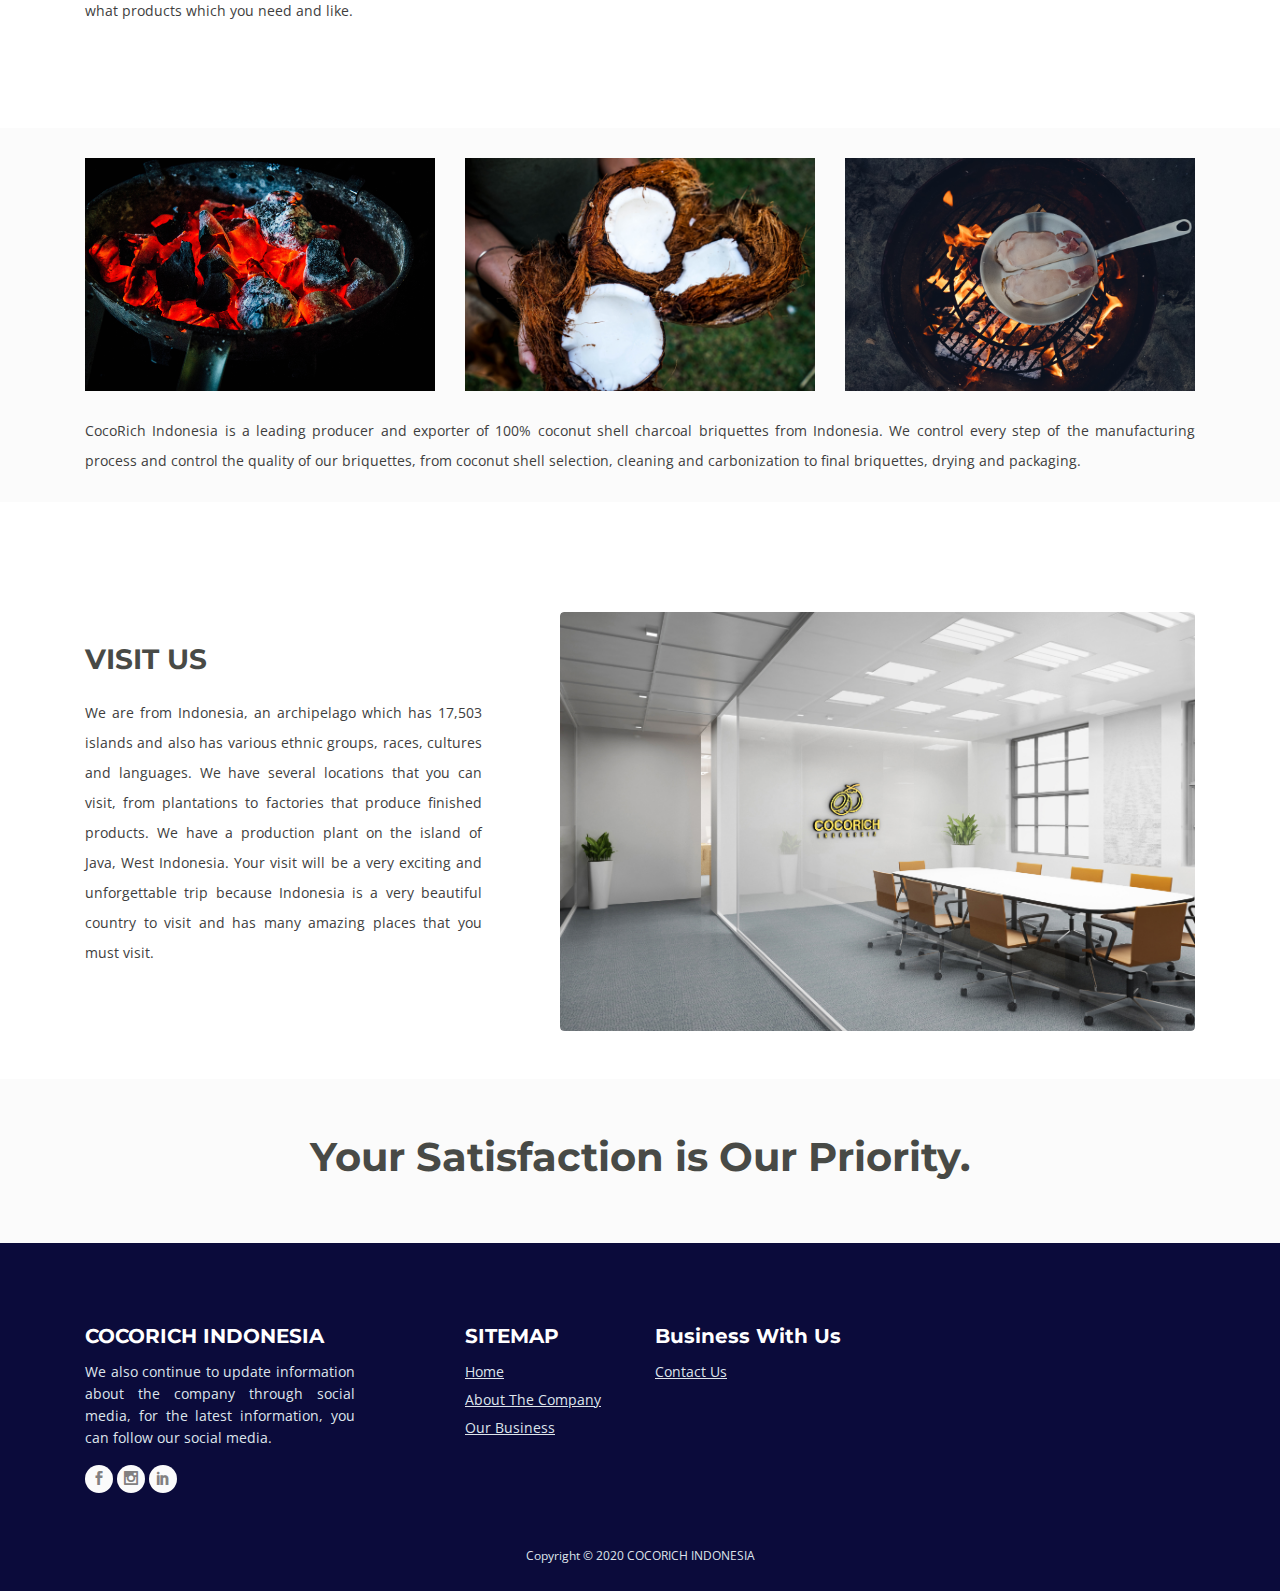
==== commit a14f5320: "ganti gambar header home" ====
--- a/index.html
+++ b/index.html
@@ -349,7 +349,7 @@
                             </a>
                         </span>
                         <span class="fa-stack">
-                            <a href="linkedin.com">
+                            <a href="https://www.linkedin.com/in/cocorich-indonesia-a48a84201">
                                 <span class="social_linkedin"></span>
                             </a>
                         </span>
